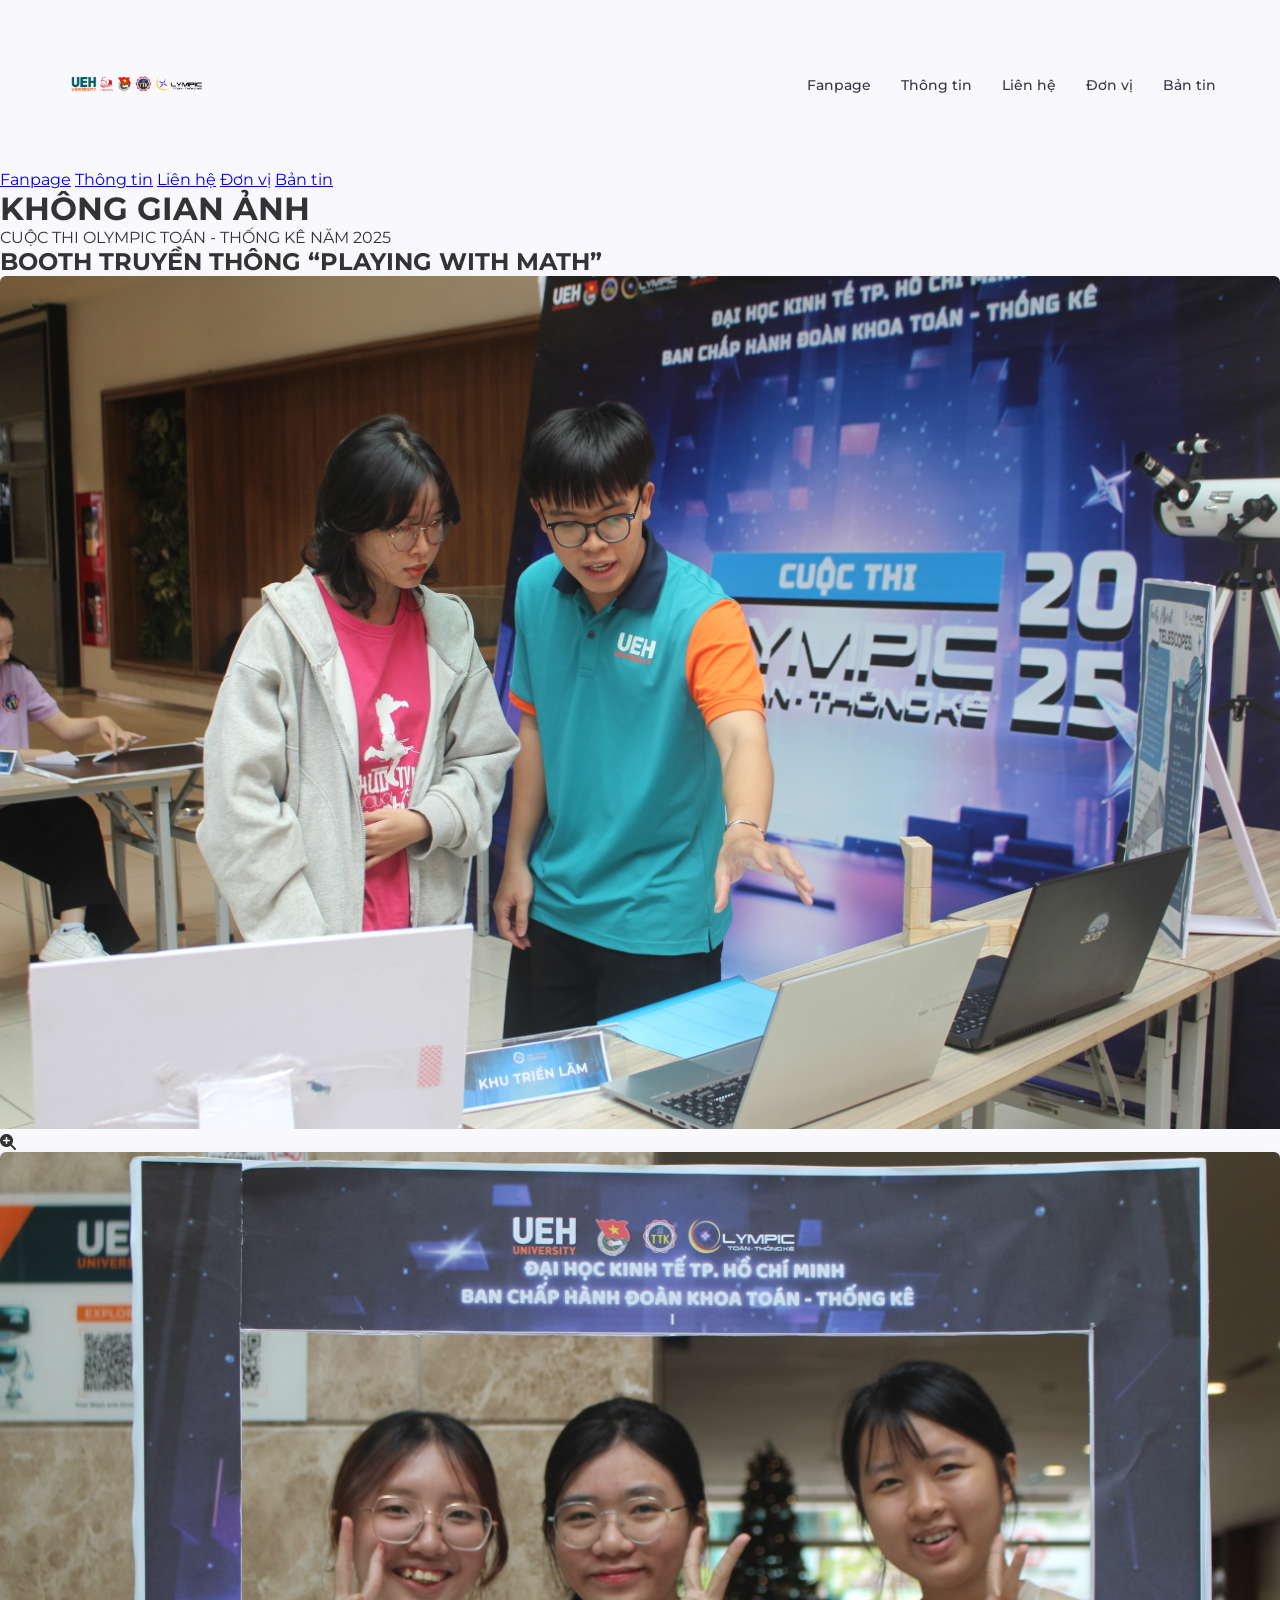
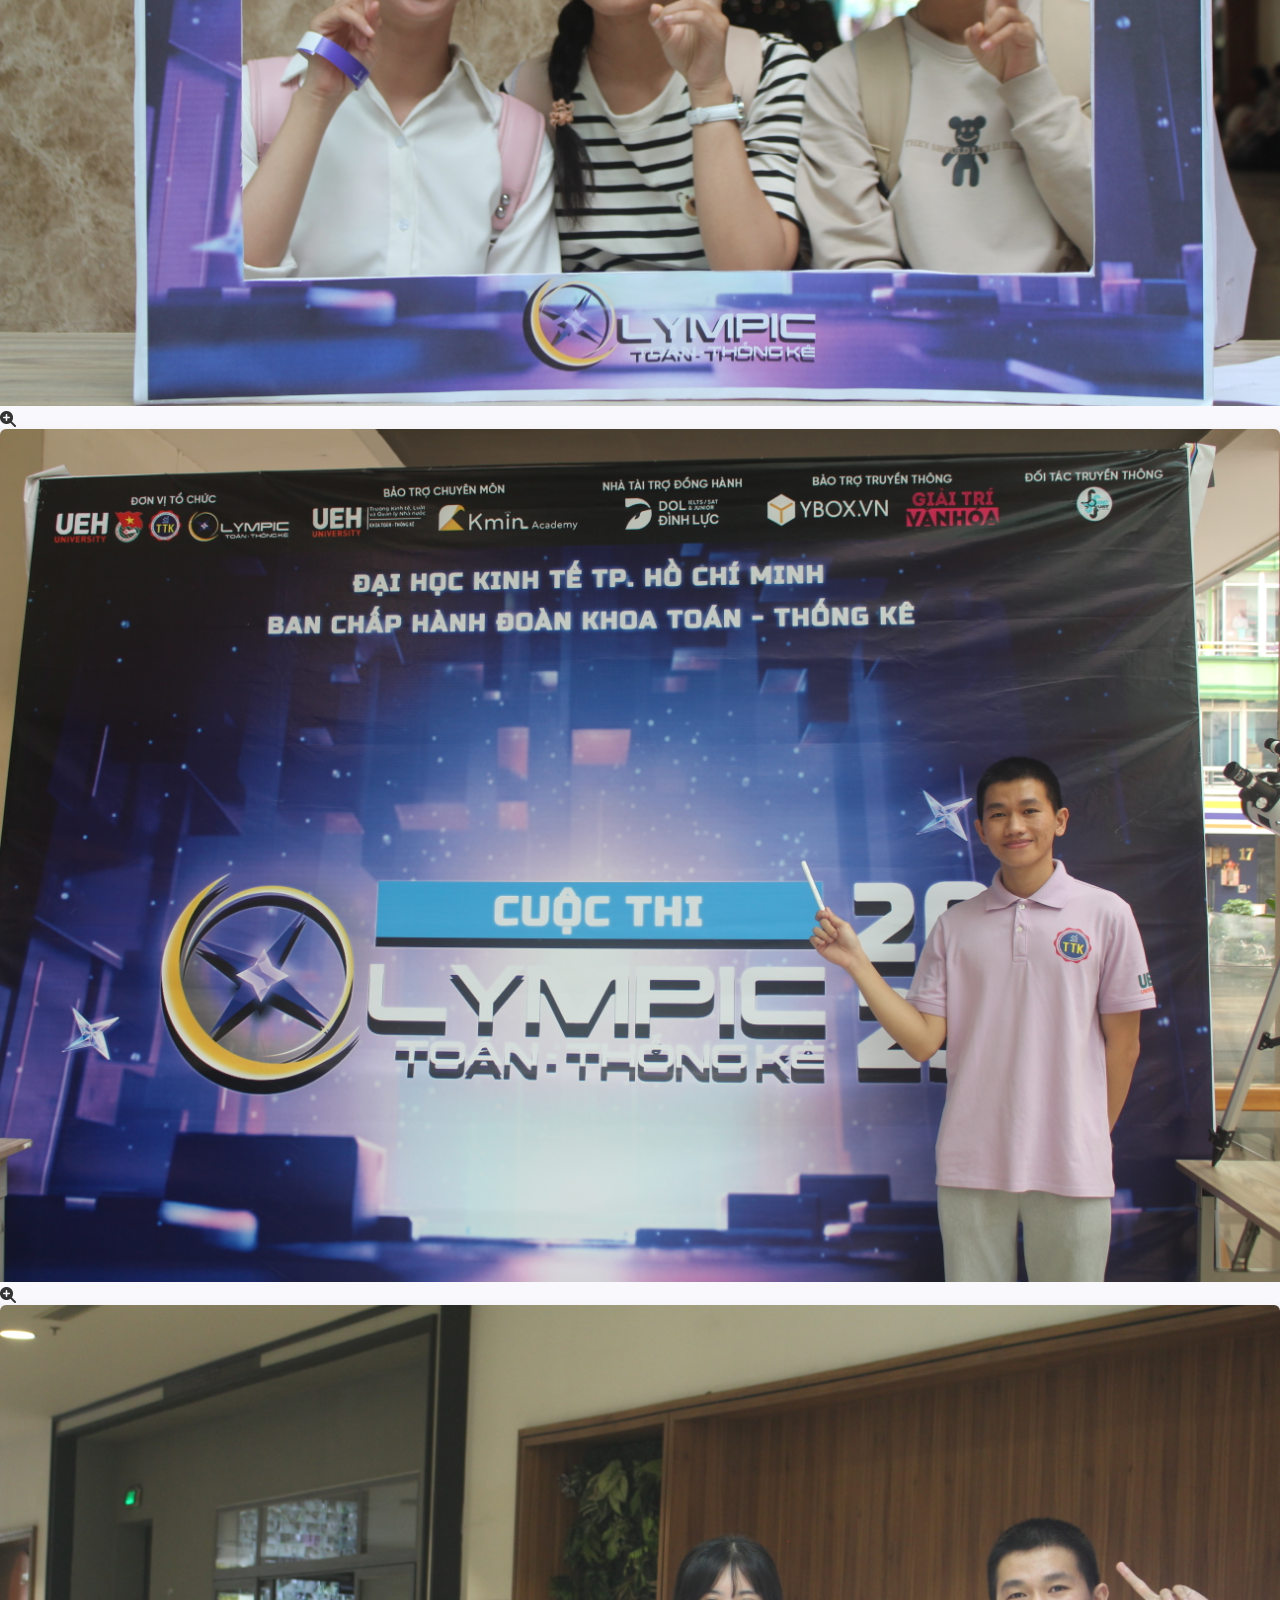
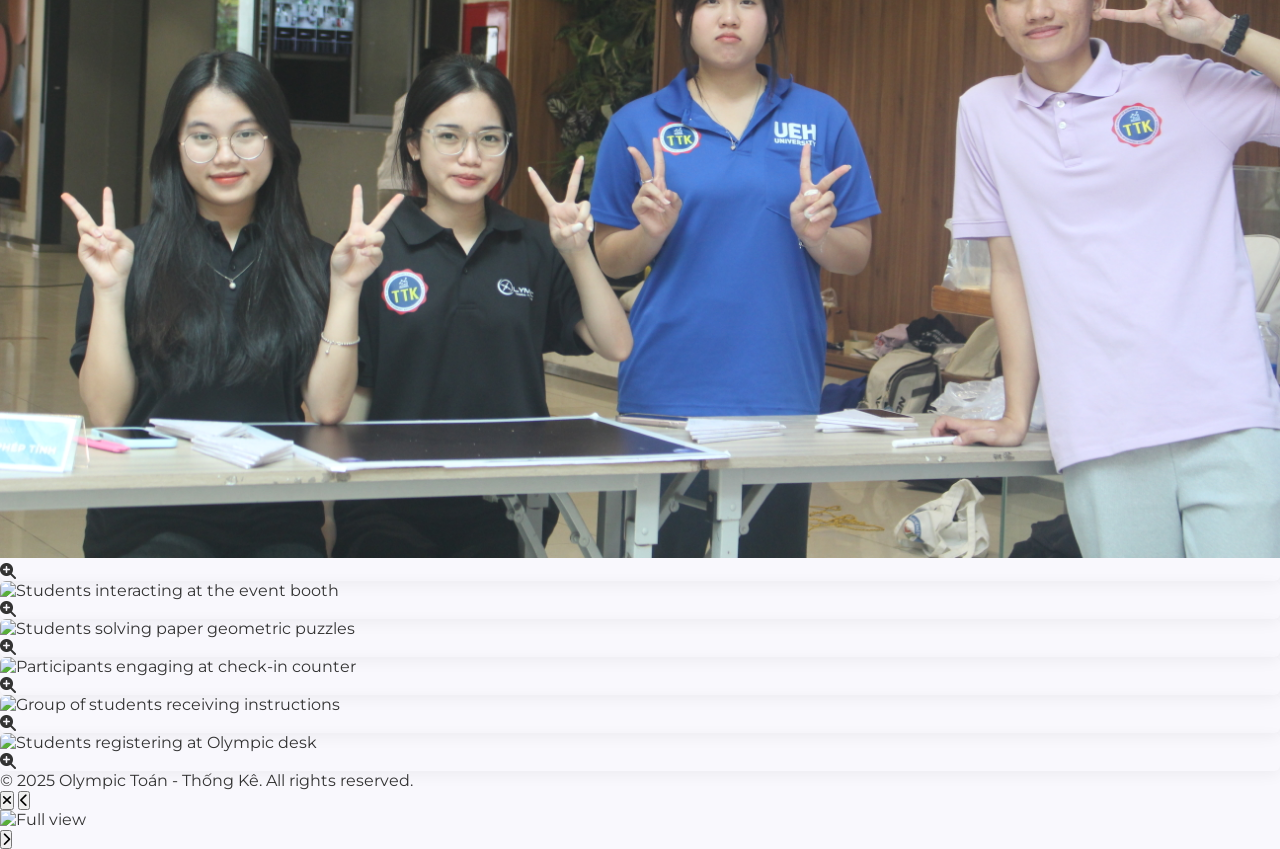
==== bantin.html @ 5c758ed2 "Update bantin.html" ====
<!DOCTYPE html>
<html lang="vi">
<head>
    <meta charset="UTF-8">
    <meta name="viewport" content="width=device-width, initial-scale=1.0">
    <title>OLYMPIC TOÁN - THỐNG KÊ 2026</title>
    <!-- Thêm font chữ Montserrat từ Google Fonts -->
    <link rel="preconnect" href="https://fonts.googleapis.com">
    <link rel="preconnect" href="https://fonts.gstatic.com" crossorigin>
    <link href="https://fonts.googleapis.com/css2?family=Montserrat:wght@400;500;600;700;800&display=swap" rel="stylesheet">
    <link rel="stylesheet" href="style.css">
</head>
<body>

<!-- Header: Chỉ hiển thị logo và thanh điều hướng -->
<header class="navbar">
    <a href="#" class="logo-area" aria-label="Olympic Toán - Thống kê">
        <img
            src="logo.png"
            alt="Logo Olympic Toán - Thống kê"
            class="logo-img"
        >
    </a>

    <nav aria-label="Menu chính">
        <ul class="nav-links">
            <li><a href="https://www.facebook.com/doanhoi.ttk">Fanpage</a></li>
            <li><a href="#thong-tin">Thông tin</a></li>
            <li><a href="#lien-he">Liên hệ</a></li>
            <li><a href="#don-vi">Đơn vị</a></li>
            <li><a href="bantin.html">Bản tin</a></li>
        </ul>
    </nav>
</header>

<html lang="vi">
<head>
    <meta charset="UTF-8">
    <meta name="viewport" content="width=device-width, initial-scale=1.0">
    <title>Bản Tin - Olympic Toán - Thống Kê 2025</title>
    <!-- Tailwind CSS CDN -->
    <script src="https://cdn.tailwindcss.com"></script>
    <!-- Google Fonts -->
    <link rel="preconnect" href="https://fonts.googleapis.com">
    <link rel="preconnect" href="https://fonts.gstatic.com" crossorigin>
    <link href="https://fonts.googleapis.com/css2?family=Montserrat:wght@400;500;600;700;800&display=swap" rel="stylesheet">
    <!-- Font Awesome Icons -->
    <link rel="stylesheet" href="https://cdnjs.cloudflare.com/ajax/libs/font-awesome/6.4.0/css/all.min.css">
    
    <script>
        tailwind.config = {
            theme: {
                extend: {
                    fontFamily: {
                        sans: ['Montserrat', 'sans-serif'],
                    },
                    colors: {
                        themeBg: '#F9F8FD',
                        themePurple: '#8B5CF6',
                        themeBanner: '#E6E1FA',
                        themeDark: '#2D1537',
                    }
                }
            }
        }
    </script>
    <style>
        body {
            background-color: #F9F8FD;
            font-family: 'Montserrat', sans-serif;
            color: #333333;
        }
        /* Custom image hover transition */
        .gallery-card {
            overflow: hidden;
            border-radius: 6px;
            box-shadow: 0 4px 15px rgba(0,0,0,0.05);
            transition: all 0.3s ease;
        }
        .gallery-card:hover {
            transform: translateY(-4px);
            box-shadow: 0 10px 25px rgba(139, 92, 246, 0.2);
        }
        .gallery-img {
            transition: transform 0.5s ease;
        }
        .gallery-card:hover .gallery-img {
            transform: scale(1.06);
        }
    </style>


        <!-- Mobile Menu Dropdown -->
        <div id="mobile-menu" class="hidden md:hidden max-w-6xl mx-auto pt-4 pb-2 px-2 flex flex-col space-y-3 font-semibold text-gray-700 text-sm">
            <a href="#" class="py-1 hover:text-purple-600">Fanpage</a>
            <a href="#" class="py-1 hover:text-purple-600">Thông tin</a>
            <a href="#" class="py-1 hover:text-purple-600">Liên hệ</a>
            <a href="#" class="py-1 hover:text-purple-600">Đơn vị</a>
            <a href="#" class="py-1 text-purple-700 font-bold">Bản tin</a>
        </div>
    </header>

    <!-- Main Content Area -->
    <main class="flex-grow max-w-5xl w-full mx-auto px-4 py-8 md:py-12">
        
        <!-- Header Titles -->
        <div class="text-center space-y-2 mb-8">
            <h1 class="text-xl md:text-2xl font-bold tracking-wider text-gray-800 uppercase">
                KHÔNG GIAN ẢNH
            </h1>
            <p class="text-sm md:text-base font-bold text-gray-700 tracking-wide uppercase">
                CUỘC THI OLYMPIC TOÁN - THỐNG KÊ NĂM 2025
            </p>
        </div>

        <!-- Lavender Banner Section Header -->
        <div class="w-full bg-[#E8E1F8] py-4 px-6 rounded-md mb-8 text-center shadow-sm">
            <h2 class="text-base md:text-xl font-bold text-gray-800 tracking-wide uppercase">
                BOOTH TRUYỀN THÔNG “PLAYING WITH MATH”
            </h2>
        </div>

        <!-- Gallery Grid (3x3 Layout) -->
        <div class="grid grid-cols-1 sm:grid-cols-2 md:grid-cols-3 gap-5 md:gap-6">
            
            <!-- Image Item 1 -->
            <div class="gallery-card cursor-pointer group relative bg-gray-200 aspect-[4/3]" onclick="openLightbox(0)">
                <img src="IMG_2110.JPG" 
                     alt="Booth laptop and information board" 
                     class="gallery-img w-full h-full object-cover">
                <div class="absolute inset-0 bg-purple-900 bg-opacity-0 group-hover:bg-opacity-20 transition-all duration-300 flex items-center justify-center">
                    <i class="fa-solid fa-magnifying-glass-plus text-white text-2xl opacity-0 group-hover:opacity-100 transition-opacity duration-300"></i>
                </div>
            </div>

            <!-- Image Item 2 -->
            <div class="gallery-card cursor-pointer group relative bg-gray-200 aspect-[4/3]" onclick="openLightbox(1)">
                <img src="IMG_2163.JPG" 
                     alt="Olympic Math banner and booth setup" 
                     class="gallery-img w-full h-full object-cover">
                <div class="absolute inset-0 bg-purple-900 bg-opacity-0 group-hover:bg-opacity-20 transition-all duration-300 flex items-center justify-center">
                    <i class="fa-solid fa-magnifying-glass-plus text-white text-2xl opacity-0 group-hover:opacity-100 transition-opacity duration-300"></i>
                </div>
            </div>

            <!-- Image Item 3 -->
            <div class="gallery-card cursor-pointer group relative bg-gray-200 aspect-[4/3]" onclick="openLightbox(2)">
                <img src="IMG_2218.JPG" 
                     alt="Wooden blocks with TTK letters" 
                     class="gallery-img w-full h-full object-cover">
                <div class="absolute inset-0 bg-purple-900 bg-opacity-0 group-hover:bg-opacity-20 transition-all duration-300 flex items-center justify-center">
                    <i class="fa-solid fa-magnifying-glass-plus text-white text-2xl opacity-0 group-hover:opacity-100 transition-opacity duration-300"></i>
                </div>
            </div>

            <!-- Image Item 4 -->
            <div class="gallery-card cursor-pointer group relative bg-gray-200 aspect-[4/3]" onclick="openLightbox(3)">
                <img src="IMG_2248.JPG" 
                     alt="Math game props and souvenirs on table" 
                     class="gallery-img w-full h-full object-cover">
                <div class="absolute inset-0 bg-purple-900 bg-opacity-0 group-hover:bg-opacity-20 transition-all duration-300 flex items-center justify-center">
                    <i class="fa-solid fa-magnifying-glass-plus text-white text-2xl opacity-0 group-hover:opacity-100 transition-opacity duration-300"></i>
                </div>
            </div>

            <!-- Image Item 5 -->
            <div class="gallery-card cursor-pointer group relative bg-gray-200 aspect-[4/3]" onclick="openLightbox(4)">
                <img src="https://images.unsplash.com/photo-1523240795612-9a054b0db644?auto=format&fit=crop&w=800&q=80" 
                     alt="Students interacting at the event booth" 
                     class="gallery-img w-full h-full object-cover">
                <div class="absolute inset-0 bg-purple-900 bg-opacity-0 group-hover:bg-opacity-20 transition-all duration-300 flex items-center justify-center">
                    <i class="fa-solid fa-magnifying-glass-plus text-white text-2xl opacity-0 group-hover:opacity-100 transition-opacity duration-300"></i>
                </div>
            </div>

            <!-- Image Item 6 -->
            <div class="gallery-card cursor-pointer group relative bg-gray-200 aspect-[4/3]" onclick="openLightbox(5)">
                <img src="https://images.unsplash.com/photo-1517048676732-d65bc937f952?auto=format&fit=crop&w=800&q=80" 
                     alt="Students solving paper geometric puzzles" 
                     class="gallery-img w-full h-full object-cover">
                <div class="absolute inset-0 bg-purple-900 bg-opacity-0 group-hover:bg-opacity-20 transition-all duration-300 flex items-center justify-center">
                    <i class="fa-solid fa-magnifying-glass-plus text-white text-2xl opacity-0 group-hover:opacity-100 transition-opacity duration-300"></i>
                </div>
            </div>

            <!-- Image Item 7 -->
            <div class="gallery-card cursor-pointer group relative bg-gray-200 aspect-[4/3]" onclick="openLightbox(6)">
                <img src="https://images.unsplash.com/photo-1529156069898-49953e39b3ac?auto=format&fit=crop&w=800&q=80" 
                     alt="Participants engaging at check-in counter" 
                     class="gallery-img w-full h-full object-cover">
                <div class="absolute inset-0 bg-purple-900 bg-opacity-0 group-hover:bg-opacity-20 transition-all duration-300 flex items-center justify-center">
                    <i class="fa-solid fa-magnifying-glass-plus text-white text-2xl opacity-0 group-hover:opacity-100 transition-opacity duration-300"></i>
                </div>
            </div>

            <!-- Image Item 8 -->
            <div class="gallery-card cursor-pointer group relative bg-gray-200 aspect-[4/3]" onclick="openLightbox(7)">
                <img src="https://images.unsplash.com/photo-1531545514256-b1400bc00f31?auto=format&fit=crop&w=800&q=80" 
                     alt="Group of students receiving instructions" 
                     class="gallery-img w-full h-full object-cover">
                <div class="absolute inset-0 bg-purple-900 bg-opacity-0 group-hover:bg-opacity-20 transition-all duration-300 flex items-center justify-center">
                    <i class="fa-solid fa-magnifying-glass-plus text-white text-2xl opacity-0 group-hover:opacity-100 transition-opacity duration-300"></i>
                </div>
            </div>

            <!-- Image Item 9 -->
            <div class="gallery-card cursor-pointer group relative bg-gray-200 aspect-[4/3]" onclick="openLightbox(8)">
                <img src="https://images.unsplash.com/photo-1523050854058-8df90110c9f1?auto=format&fit=crop&w=800&q=80" 
                     alt="Students registering at Olympic desk" 
                     class="gallery-img w-full h-full object-cover">
                <div class="absolute inset-0 bg-purple-900 bg-opacity-0 group-hover:bg-opacity-20 transition-all duration-300 flex items-center justify-center">
                    <i class="fa-solid fa-magnifying-glass-plus text-white text-2xl opacity-0 group-hover:opacity-100 transition-opacity duration-300"></i>
                </div>
            </div>

        </div>
    </main>

    <!-- Footer -->
    <footer class="w-full bg-white border-t border-purple-100 py-6 text-center text-xs text-gray-500 mt-12">
        <p>© 2025 Olympic Toán - Thống Kê. All rights reserved.</p>
    </footer>

    <!-- Interactive Modal / Lightbox -->
    <div id="lightbox" class="fixed inset-0 bg-black/90 z-50 hidden flex items-center justify-center p-4 backdrop-blur-sm transition-opacity duration-300 opacity-0">
        <!-- Close Button -->
        <button onclick="closeLightbox()" class="absolute top-5 right-5 text-white hover:text-purple-400 text-3xl focus:outline-none p-2 z-10 transition-colors">
            <i class="fa-solid fa-xmark"></i>
        </button>

        <!-- Previous Button -->
        <button onclick="prevImage()" class="absolute left-4 top-1/2 -translate-y-1/2 text-white/70 hover:text-white text-3xl bg-black/40 hover:bg-black/70 p-3 rounded-full transition-all">
            <i class="fa-solid fa-chevron-left"></i>
        </button>

        <!-- Modal Content Container -->
        <div class="max-w-4xl max-h-[85vh] flex flex-col items-center justify-center">
            <img id="lightbox-img" src="" alt="Full view" class="max-w-full max-h-[75vh] object-contain rounded-lg shadow-2xl">
            <p id="lightbox-caption" class="text-white text-center mt-4 text-sm font-medium tracking-wide"></p>
        </div>

        <!-- Next Button -->
        <button onclick="nextImage()" class="absolute right-4 top-1/2 -translate-y-1/2 text-white/70 hover:text-white text-3xl bg-black/40 hover:bg-black/70 p-3 rounded-full transition-all">
            <i class="fa-solid fa-chevron-right"></i>
        </button>
    </div>

    <!-- Scripts for Interactivity -->
    <script>
        // Gallery Images Data
        const galleryItems = [
            { src: "https://images.unsplash.com/photo-1517245386807-bb43f82c33c4?auto=format&fit=crop&w=1200&q=80", caption: "Góc trưng bày laptop & tài liệu truyền thông" },
            { src: "https://images.unsplash.com/photo-1531482615713-2afd69097998?auto=format&fit=crop&w=1200&q=80", caption: "Booth truyền thông Olympic Toán - Thống Kê 2025" },
            { src: "https://images.unsplash.com/photo-1509062522246-3755977927d7?auto=format&fit=crop&w=1200&q=80", caption: "Mô hình gỗ ghép chữ TTK độc đáo" },
            { src: "https://images.unsplash.com/photo-1522202176988-66273c2fd55f?auto=format&fit=crop&w=1200&q=80", caption: "Quà tặng và các thử thách toán học hấp dẫn" },
            { src: "https://images.unsplash.com/photo-1523240795612-9a054b0db644?auto=format&fit=crop&w=1200&q=80", caption: "Sinh viên hào hứng tham gia trải nghiệm tại booth" },
            { src: "https://images.unsplash.com/photo-1517048676732-d65bc937f952?auto=format&fit=crop&w=1200&q=80", caption: "Trực tiếp thử sức với trò chơi xếp hình không gian" },
            { src: "https://images.unsplash.com/photo-1529156069898-49953e39b3ac?auto=format&fit=crop&w=1200&q=80", caption: "Không khí đông vui tại khu vực check-in" },
            { src: "https://images.unsplash.com/photo-1531545514256-b1400bc00f31?auto=format&fit=crop&w=1200&q=80", caption: "Ban tổ chức hướng dẫn luật chơi cho các bạn sinh viên" },
            { src: "https://images.unsplash.com/photo-1523050854058-8df90110c9f1?auto=format&fit=crop&w=1200&q=80", caption: "Các thí sinh đăng ký tham gia cuộc thi" }
        ];

        let currentIndex = 0;

        // Mobile Menu Toggle
        const menuBtn = document.getElementById('menu-btn');
        const mobileMenu = document.getElementById('mobile-menu');

        menuBtn.addEventListener('click', () => {
            mobileMenu.classList.toggle('hidden');
        });

        // Lightbox Functions
        function openLightbox(index) {
            currentIndex = index;
            const lightbox = document.getElementById('lightbox');
            const img = document.getElementById('lightbox-img');
            const caption = document.getElementById('lightbox-caption');

            img.src = galleryItems[currentIndex].src;
            caption.textContent = galleryItems[currentIndex].caption;

            lightbox.classList.remove('hidden');
            setTimeout(() => {
                lightbox.classList.remove('opacity-0');
            }, 10);
            document.body.style.overflow = 'hidden';
        }

        function closeLightbox() {
            const lightbox = document.getElementById('lightbox');
            lightbox.classList.add('opacity-0');
            setTimeout(() => {
                lightbox.classList.add('hidden');
                document.body.style.overflow = 'auto';
            }, 300);
        }

        function nextImage() {
            currentIndex = (currentIndex + 1) % galleryItems.length;
            updateLightboxContent();
        }

        function prevImage() {
            currentIndex = (currentIndex - 1 + galleryItems.length) % galleryItems.length;
            updateLightboxContent();
        }

        function updateLightboxContent() {
            const img = document.getElementById('lightbox-img');
            const caption = document.getElementById('lightbox-caption');
            img.src = galleryItems[currentIndex].src;
            caption.textContent = galleryItems[currentIndex].caption;
        }

        // Close on Escape & Arrow navigation
        document.addEventListener('keydown', (e) => {
            const lightbox = document.getElementById('lightbox');
            if (!lightbox.classList.contains('hidden')) {
                if (e.key === 'Escape') closeLightbox();
                if (e.key === 'ArrowRight') nextImage();
                if (e.key === 'ArrowLeft') prevImage();
            }
        });

        // Close lightbox on clicking outside image
        document.getElementById('lightbox').addEventListener('click', (e) => {
            if (e.target.id === 'lightbox') {
                closeLightbox();
            }
        });
    </script>
</body>
</html>
---- style.css ----
/* =========================================================
   BẢNG MÀU & THÔNG SỐ CHUNG  (muốn đổi màu cả trang -> sửa ở đây)
========================================================= */
:root {
    /* Nền sáng */
    --bg: #f8f6fb;            /* nền chính */
    --bg-white: #ffffff;
    --bg-purple-soft: #efe9f9; /* đệm tím nhạt chia giữa các phần */
    --border: #e1d8f0;

    /* Chữ */
    --text: #3a3347;
    --title: #1f1c24;

    /* Tím */
    --accent: #7439bd;         /* màu nhấn: tiêu đề, icon, link */
    --accent-dark: #2b1b4e;    /* nút, số liệu */
    --accent-hover: #3f2870;

    /* Kích thước dùng chung */
    --container: 1200px;
    --section-py: 70px;
    --gutter: 24px;
    --radius: 6px;
}


/* =========================
   CÀI ĐẶT CHUNG
========================= */
* { margin: 0; padding: 0; box-sizing: border-box; }

html { scroll-behavior: smooth; }

body {
    font-family: 'Montserrat', sans-serif;
    background-color: var(--bg);
    color: var(--text);
    min-height: 100vh;
    display: flex;
    flex-direction: column;
}

img { max-width: 100%; }

/* Khung nội dung dùng chung cho mọi phần */
.navbar,
.main-content,
.stats-container,
.info-container,
.footer-container {
    width: 100%;
    max-width: var(--container);
    margin: 0 auto;
}


/* =========================
   HEADER - LOGO VÀ MENU
========================= */
.navbar {
    padding: 10px var(--gutter);
    display: flex;
    align-items: center;
    justify-content: space-between;
    gap: 20px;
}

.logo-area {
    display: flex;
    align-items: center;
    gap: 10px;
    text-decoration: none;
    color: inherit;
    flex-shrink: 0;
}

.logo-img {
    width: 150px;
    height: 150px;
    object-fit: contain;
}

.nav-links {
    display: flex;
    align-items: center;
    justify-content: flex-end;
    gap: 30px;
    list-style: none;
}

.nav-links a {
    display: inline-block;
    padding: 5px 0;
    font-size: 14px;
    font-weight: 500;
    color: var(--text);
    text-decoration: none;
    transition: color .2s ease;
}

.nav-links a:hover { color: var(--accent); }


/* =========================
   HERO (2 CỘT)
========================= */
.main-content {
    padding: 40px var(--gutter);
    flex: 1;
    display: flex;
    align-items: center;
}

.hero-container {
    width: 100%;
    display: flex;
    align-items: center;
    justify-content: space-between;
    gap: 60px;
}

.hero-text-box { flex: 1; text-align: left; }

.page-title {
    margin: 0 0 24px;
    font-size: 36px;
    line-height: 1.35;
    font-weight: 700;
    color: var(--title);
}

.action-buttons {
    display: flex;
    gap: 15px;
    align-items: center;
}

/* Cả 2 nút dùng chung 1 kiểu */
.btn {
    display: inline-block;
    padding: 12px 28px;
    font-family: 'Montserrat', sans-serif;
    font-size: 13px;
    font-weight: 600;
    text-decoration: none;
    border-radius: var(--radius);
    background-color: var(--accent-dark);
    color: #ffffff;
    box-shadow: 0 4px 12px rgba(43, 27, 78, .25);
    transition: all .2s ease;
    text-align: center;
}

.btn:hover { background-color: var(--accent-hover); }

/* Poster */
.poster-container {
    flex: 1;
    max-width: 420px;
    margin: 0 auto;
    border-radius: 12px;
    overflow: hidden;
}

.poster-img {
    display: block;
    width: 100%;
    height: auto;
    object-fit: contain;
    border-radius: 12px;
}


/* =========================
   THỐNG KÊ  (đệm tím nhạt chia giữa hero và thông tin)
========================= */
.stats-section {
    width: 100%;
    background-color: var(--bg-purple-soft);
    border-top: 1px solid var(--border);
    border-bottom: 1px solid var(--border);
    padding: 50px var(--gutter);
}

.stats-container {
    display: flex;
    justify-content: space-around;
    align-items: stretch;
    flex-wrap: wrap;
    gap: 30px;
}

.stat-item {
    flex: 1;
    min-width: 200px;
    text-align: center;
}

.stat-icon {
    display: block;
    margin-bottom: 12px;
    font-size: 28px;
    color: var(--accent);
}

.stat-number {
    margin-bottom: 6px;
    font-size: 32px;
    font-weight: 800;
    letter-spacing: 1px;
    color: var(--accent-dark);
}

.stat-label {
    font-size: 11px;
    font-weight: 600;
    letter-spacing: 1.5px;
    text-transform: uppercase;
    color: var(--accent);
}


/* =========================
   THÔNG TIN 2 CỘT
========================= */
.info-section {
    width: 100%;
    background-color: var(--bg-white);
    padding: var(--section-py) var(--gutter);
}

.info-container {
    display: flex;
    gap: 60px;
    justify-content: space-between;
}

.info-left  { flex: 1.2; }
.info-right { flex: 1; display: flex; flex-direction: column; gap: 30px; }

/* Tiêu đề dùng chung cho cả 2 cột */
.slogan-title,
.block-title {
    color: var(--accent);
    font-weight: 700;
    letter-spacing: 1px;
}

.slogan-title {
    font-size: 20px;
    text-align: center;
    margin-bottom: 25px;
}

.block-title {
    font-size: 15px;
    margin-bottom: 12px;
}

.info-left p {
    margin-bottom: 18px;
    font-size: 14px;
    line-height: 1.8;
    text-align: justify;
    color: var(--text);
}

.info-left strong { color: var(--accent-dark); }

.info-block p,
.link-list li {
    margin-bottom: 8px;
    font-size: 14px;
    line-height: 1.7;
    color: var(--text);
}

.link-list {
    list-style-type: disc;
    padding-left: 20px;
    margin-top: 6px;
}

.link-list a {
    color: var(--accent);
    text-decoration: underline;
    word-break: break-all;
}

.link-list a:hover { color: var(--accent-dark); }


/* =========================
   FOOTER  (đệm tím nhạt)
========================= */
.footer {
    width: 100%;
    background-color: var(--bg-purple-soft);
    border-top: 1px solid var(--border);
    padding: 40px var(--gutter);
    font-family: 'Montserrat', sans-serif;
}

.footer-container {
    display: flex;
    flex-direction: column;
    gap: 18px;
}

.footer-item {
    display: flex;
    align-items: flex-start;
    gap: 15px;
    font-size: 14px;
    line-height: 1.6;
    color: var(--text);
}

.footer-icon {
    margin-top: 2px;
    font-size: 16px;
    flex-shrink: 0;
    color: var(--accent);
}

.footer-text p { margin: 0; }


/* =========================
   RESPONSIVE - MÁY TÍNH BẢNG
========================= */
@media (max-width: 900px) {
    :root { --section-py: 50px; }

    .hero-container {
        flex-direction: column;
        text-align: center;
        gap: 40px;
    }
    .hero-text-box { text-align: center; }
    .action-buttons { justify-content: center; }
    .page-title { font-size: 28px; }
    .poster-container { max-width: 350px; }

    .info-container { flex-direction: column; gap: 40px; }
    .info-left p { text-align: left; }
    .stats-container { gap: 25px; }
}


/* =========================
   RESPONSIVE - ĐIỆN THOẠI
========================= */
@media (max-width: 600px) {
    :root { --gutter: 20px; --section-py: 40px; }

    .navbar { flex-direction: column; gap: 15px; }
    .logo-img { width: 140px; height: 70px; }

    .nav-links { gap: 15px; flex-wrap: wrap; justify-content: center; }
    .nav-links a { font-size: 13px; }

    .page-title { font-size: 22px; }

    .action-buttons { flex-direction: column; width: 100%; }
    .btn { width: 100%; }
    .poster-container { max-width: 280px; }

    .stat-item { min-width: 140px; }
    .stat-number { font-size: 26px; }

    .footer-item { font-size: 13px; gap: 12px; }
}
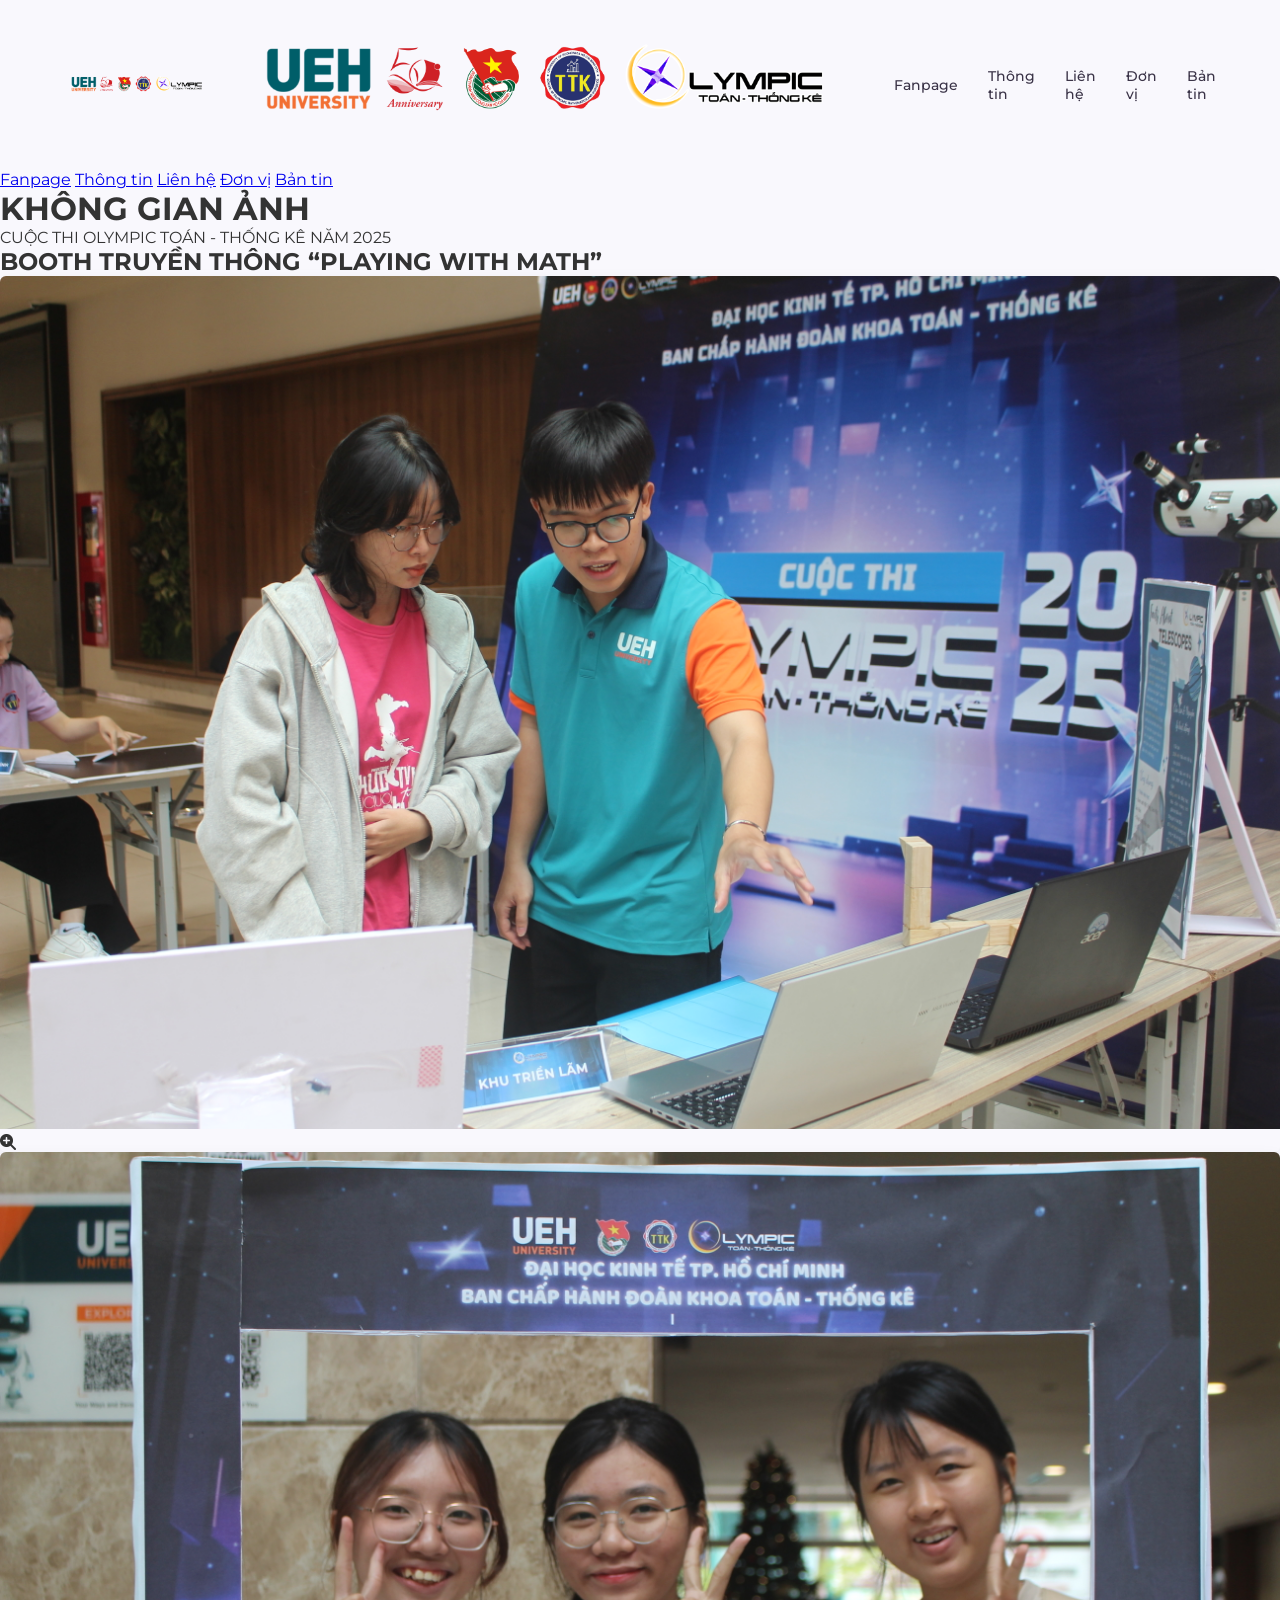
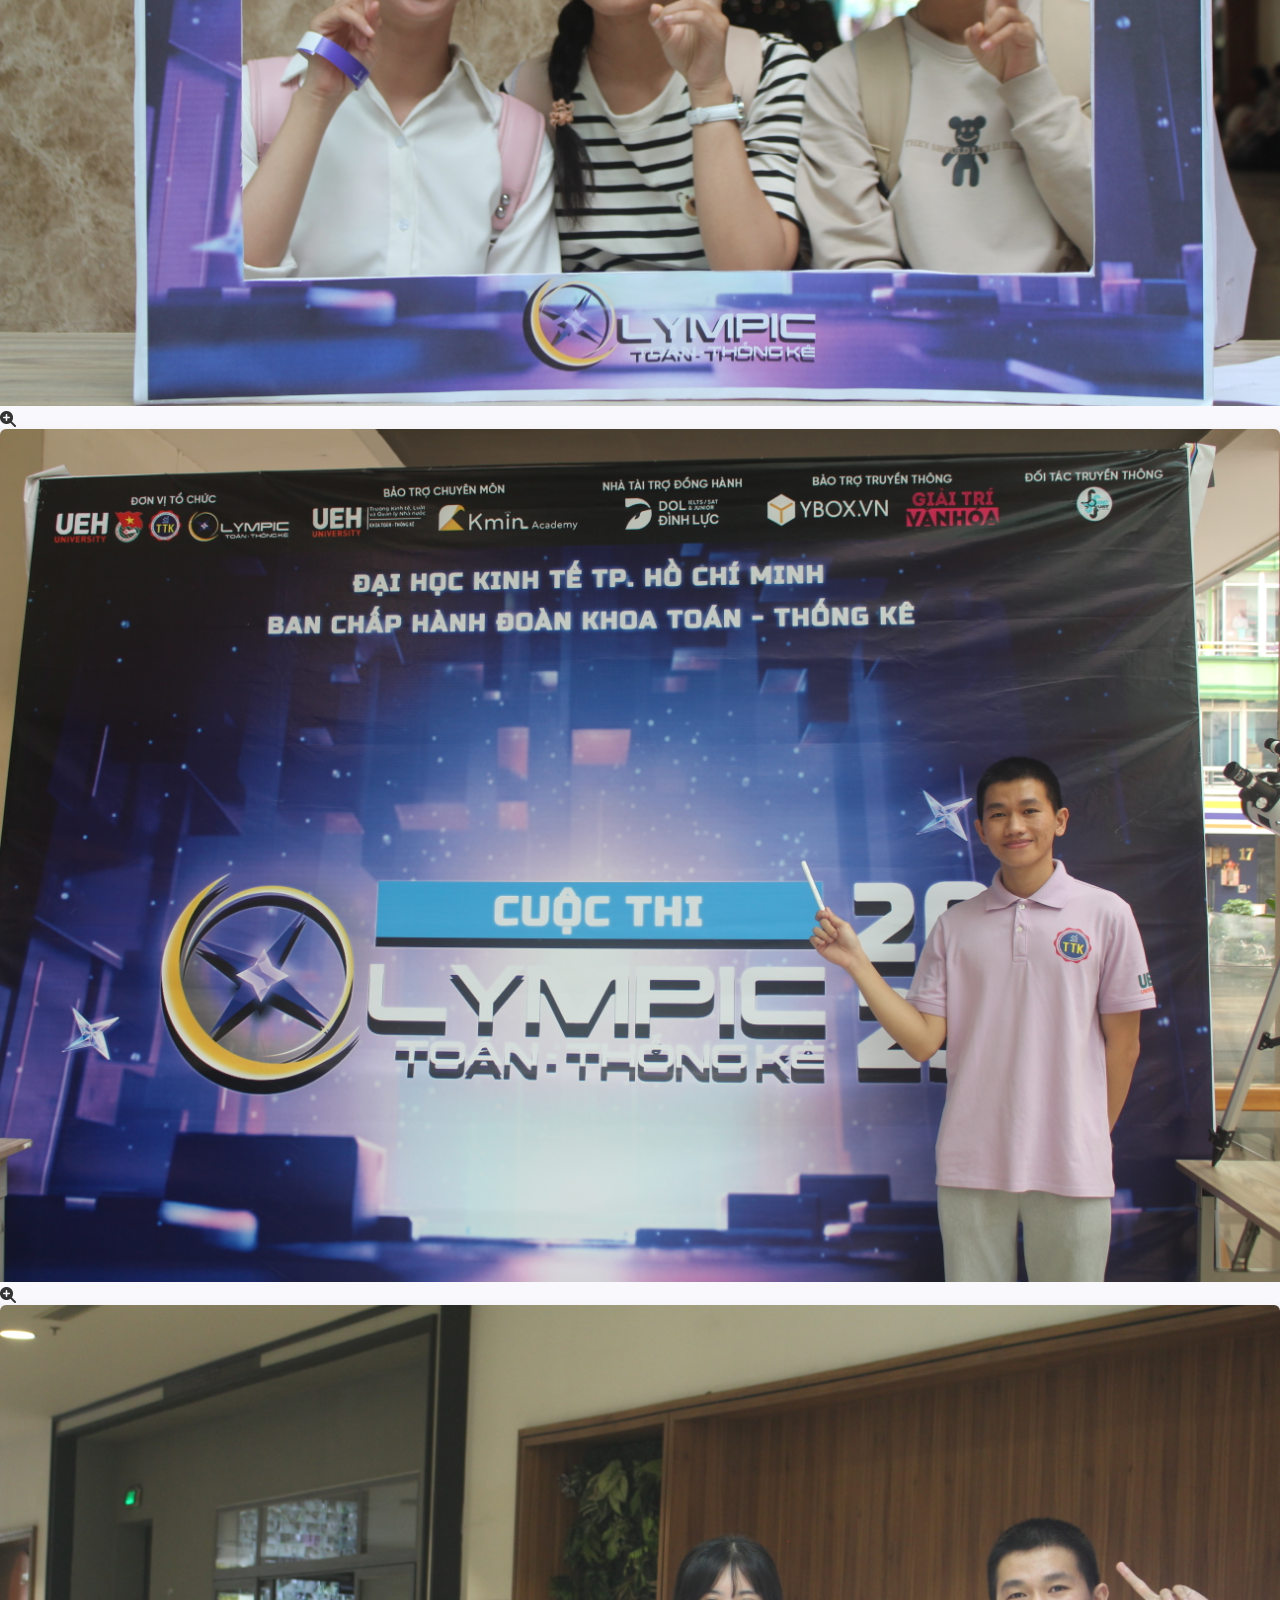
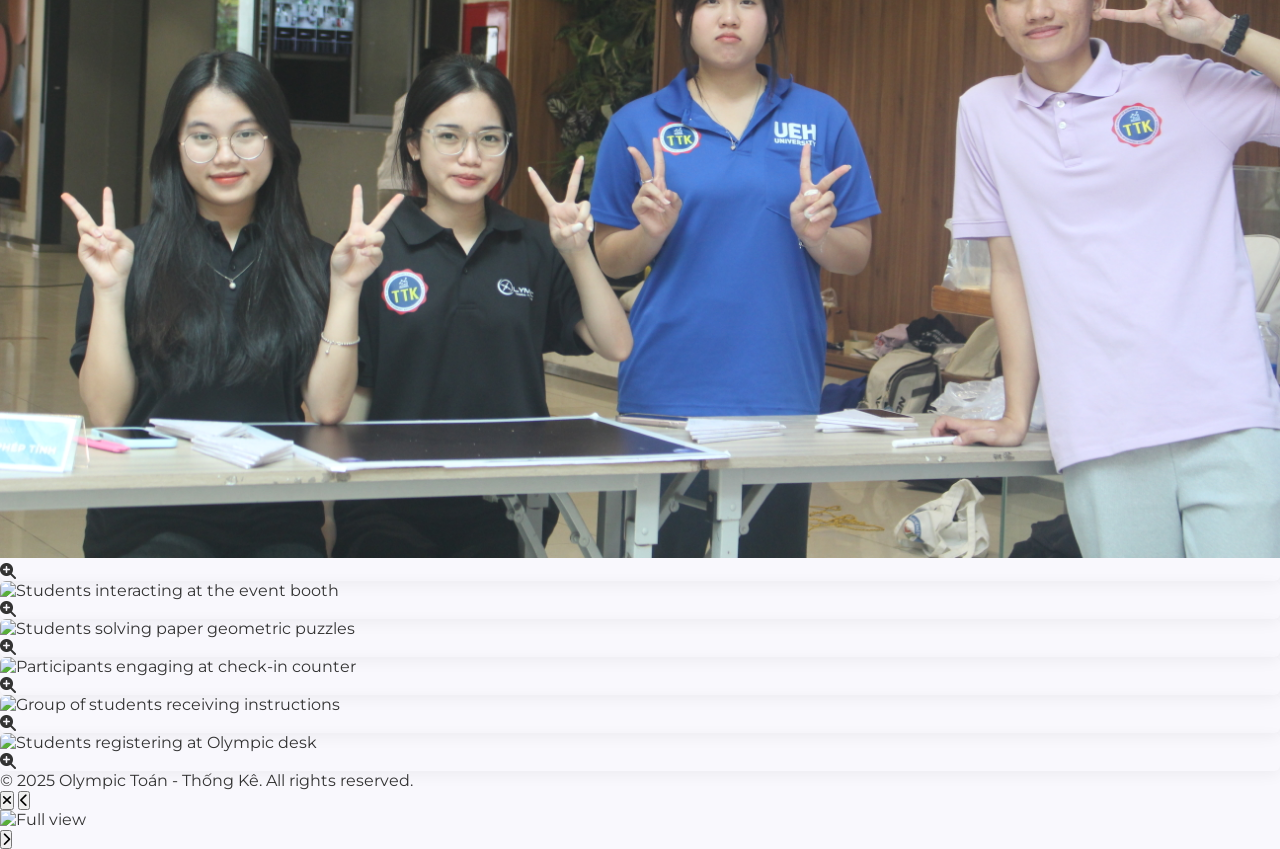
==== commit 8b15e048: "Update bantin.html" ====
--- a/bantin.html
+++ b/bantin.html
@@ -16,10 +16,13 @@
 <header class="navbar">
     <a href="#" class="logo-area" aria-label="Olympic Toán - Thống kê">
         <img
-            src="logo.png"
+            src="logo.png" 
             alt="Logo Olympic Toán - Thống kê"
             class="logo-img"
         >
+    <a href="https://thaolehoanghuongwork-rgb.github.io/OLYMPIC-TTK/">
+    <img src="logo.png" alt="Logo Olympic Toán - Thống Kê">
+</a>
     </a>
 
     <nav aria-label="Menu chính">
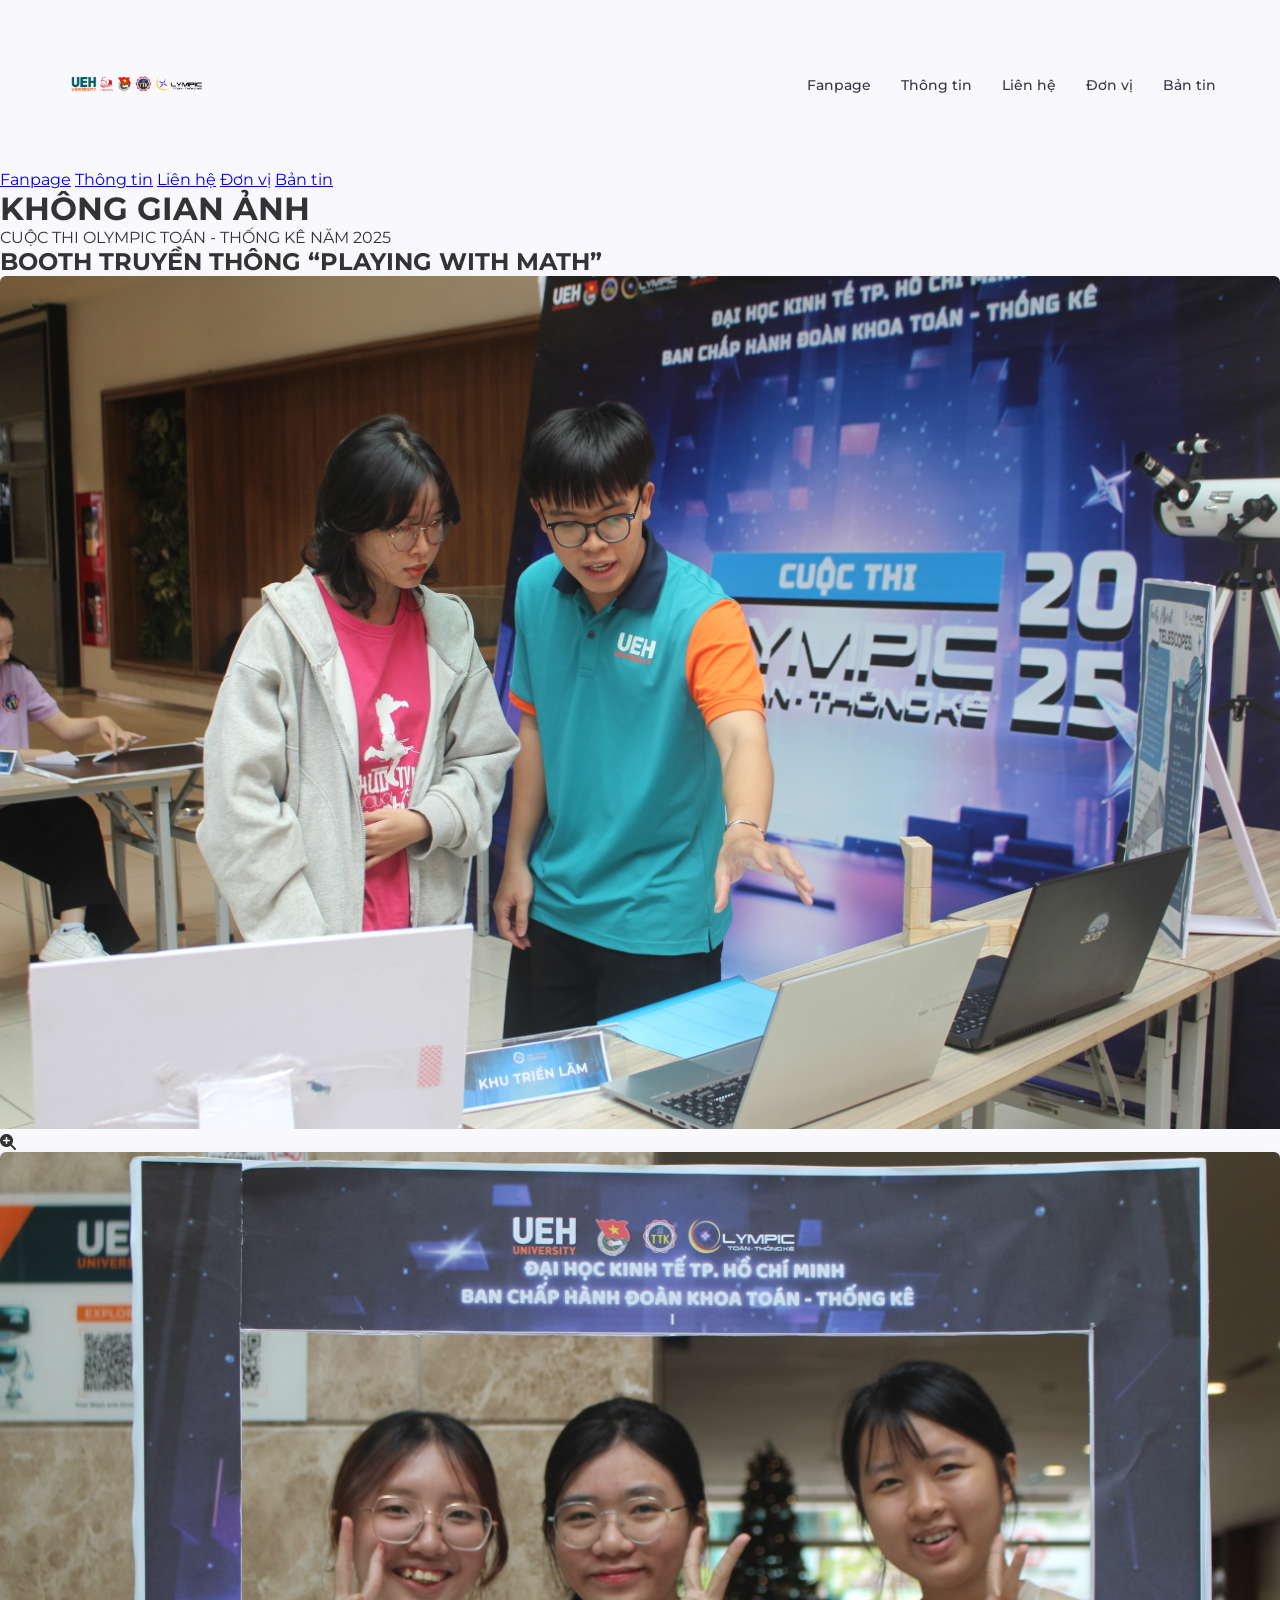
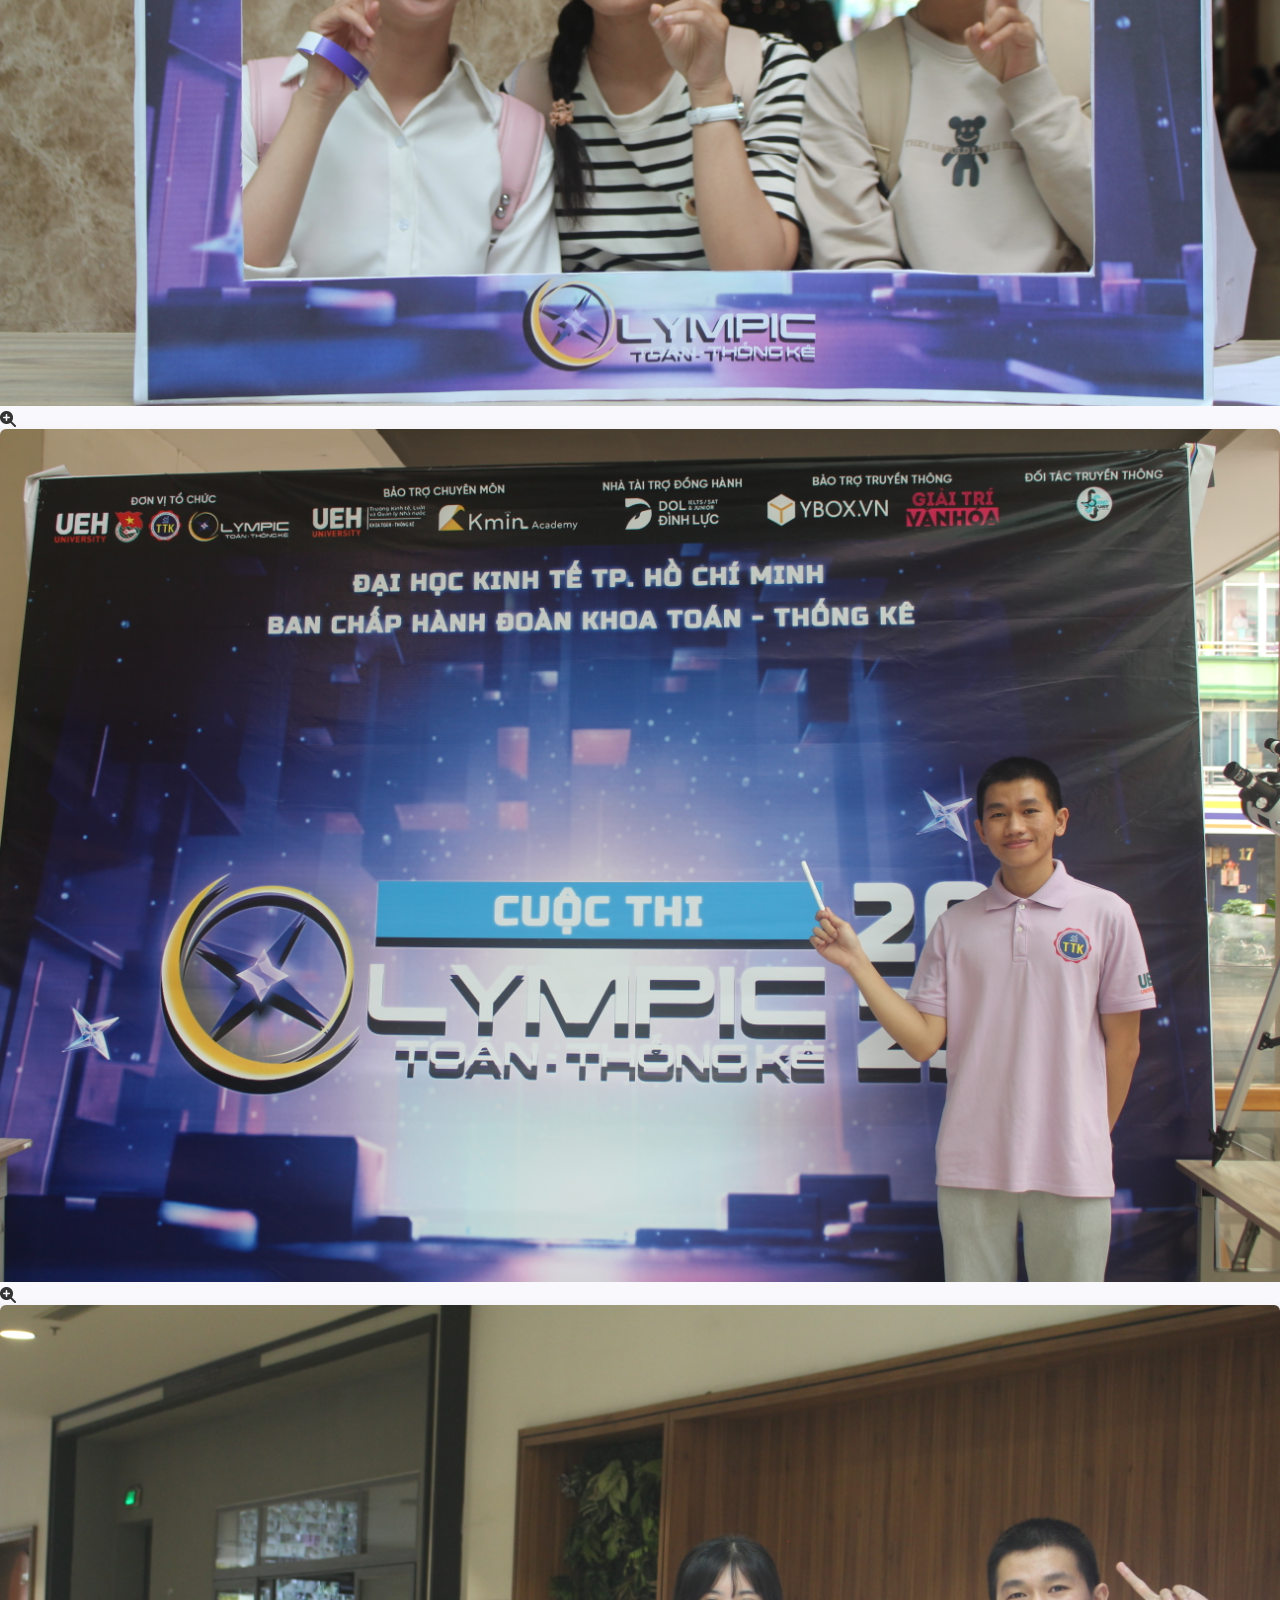
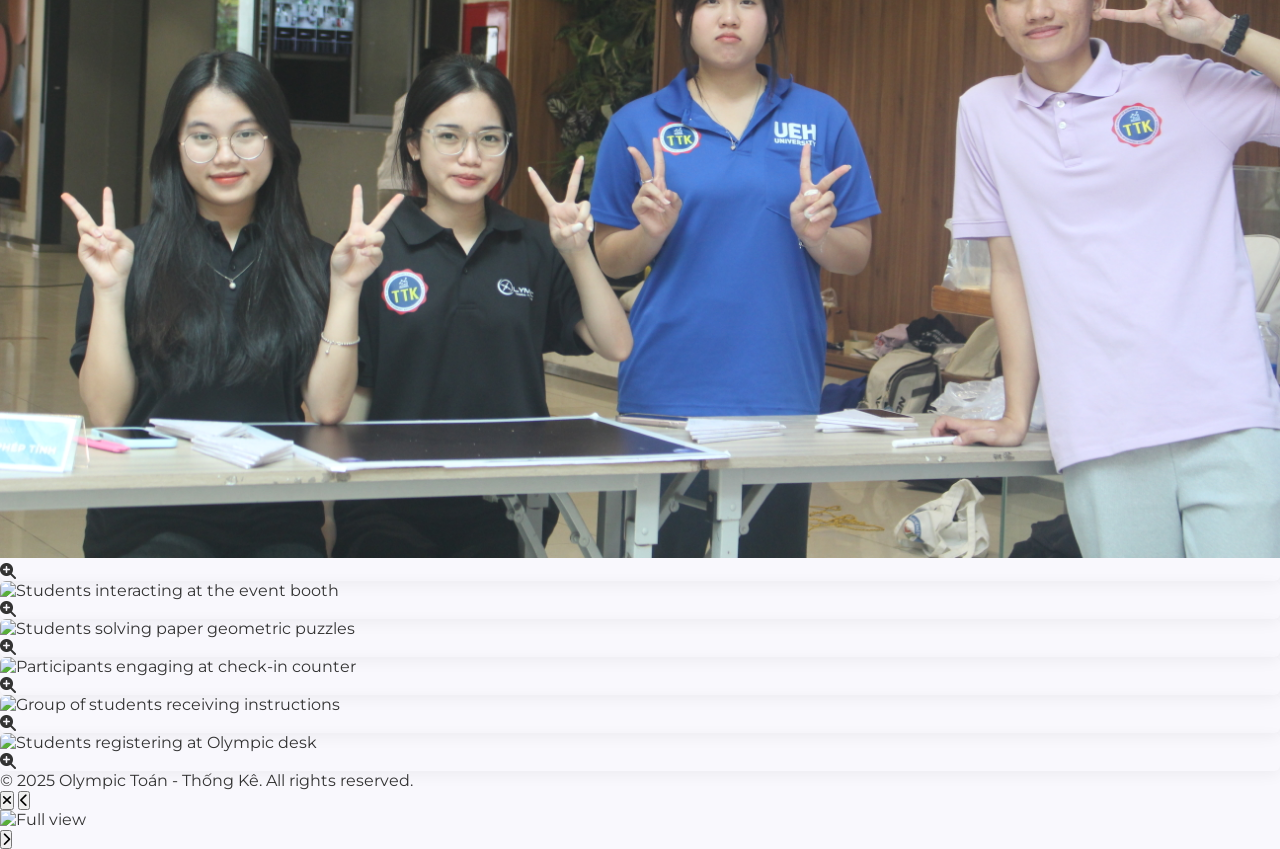
==== commit c81abf98: "Update bantin.html" ====
--- a/bantin.html
+++ b/bantin.html
@@ -14,15 +14,12 @@
 
 <!-- Header: Chỉ hiển thị logo và thanh điều hướng -->
 <header class="navbar">
-    <a href="#" class="logo-area" aria-label="Olympic Toán - Thống kê">
+    <a href="https://thaolehoanghuongwork-rgb.github.io/OLYMPIC-TTK/" class="logo-area" aria-label="Olympic Toán - Thống kê">
         <img
             src="logo.png" 
             alt="Logo Olympic Toán - Thống kê"
             class="logo-img"
         >
-    <a href="https://thaolehoanghuongwork-rgb.github.io/OLYMPIC-TTK/">
-    <img src="logo.png" alt="Logo Olympic Toán - Thống Kê">
-</a>
     </a>
 
     <nav aria-label="Menu chính">
@@ -252,10 +249,10 @@
     <script>
         // Gallery Images Data
         const galleryItems = [
-            { src: "https://images.unsplash.com/photo-1517245386807-bb43f82c33c4?auto=format&fit=crop&w=1200&q=80", caption: "Góc trưng bày laptop & tài liệu truyền thông" },
-            { src: "https://images.unsplash.com/photo-1531482615713-2afd69097998?auto=format&fit=crop&w=1200&q=80", caption: "Booth truyền thông Olympic Toán - Thống Kê 2025" },
-            { src: "https://images.unsplash.com/photo-1509062522246-3755977927d7?auto=format&fit=crop&w=1200&q=80", caption: "Mô hình gỗ ghép chữ TTK độc đáo" },
-            { src: "https://images.unsplash.com/photo-1522202176988-66273c2fd55f?auto=format&fit=crop&w=1200&q=80", caption: "Quà tặng và các thử thách toán học hấp dẫn" },
+            { src: "IMG_2110.JPG", caption: "Góc trưng bày laptop & tài liệu truyền thông" },
+            { src: "IMG_2163.JPG", caption: "Booth truyền thông Olympic Toán - Thống Kê 2025" },
+            { src: "IMG_2218.JPG", caption: "Mô hình gỗ ghép chữ TTK độc đáo" },
+            { src: "IMG_2248.JPG", caption: "Quà tặng và các thử thách toán học hấp dẫn" },
             { src: "https://images.unsplash.com/photo-1523240795612-9a054b0db644?auto=format&fit=crop&w=1200&q=80", caption: "Sinh viên hào hứng tham gia trải nghiệm tại booth" },
             { src: "https://images.unsplash.com/photo-1517048676732-d65bc937f952?auto=format&fit=crop&w=1200&q=80", caption: "Trực tiếp thử sức với trò chơi xếp hình không gian" },
             { src: "https://images.unsplash.com/photo-1529156069898-49953e39b3ac?auto=format&fit=crop&w=1200&q=80", caption: "Không khí đông vui tại khu vực check-in" },
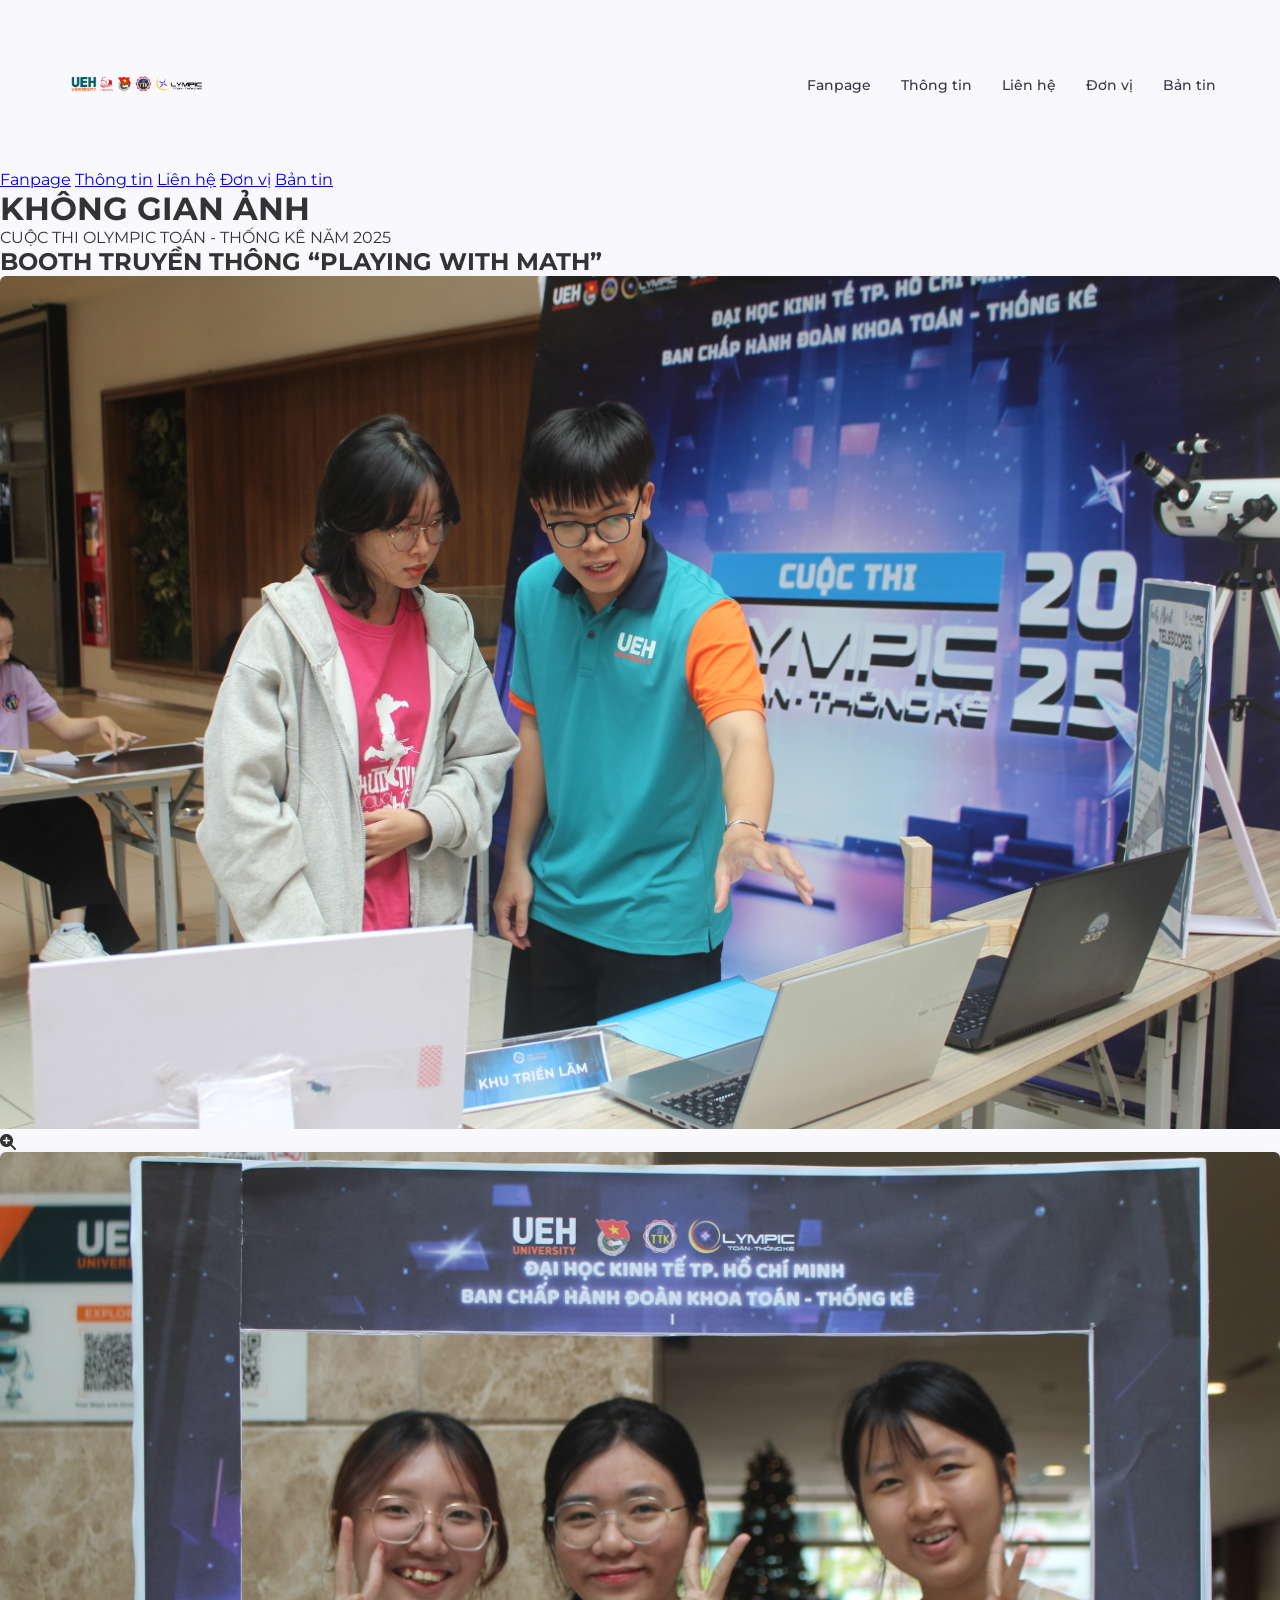
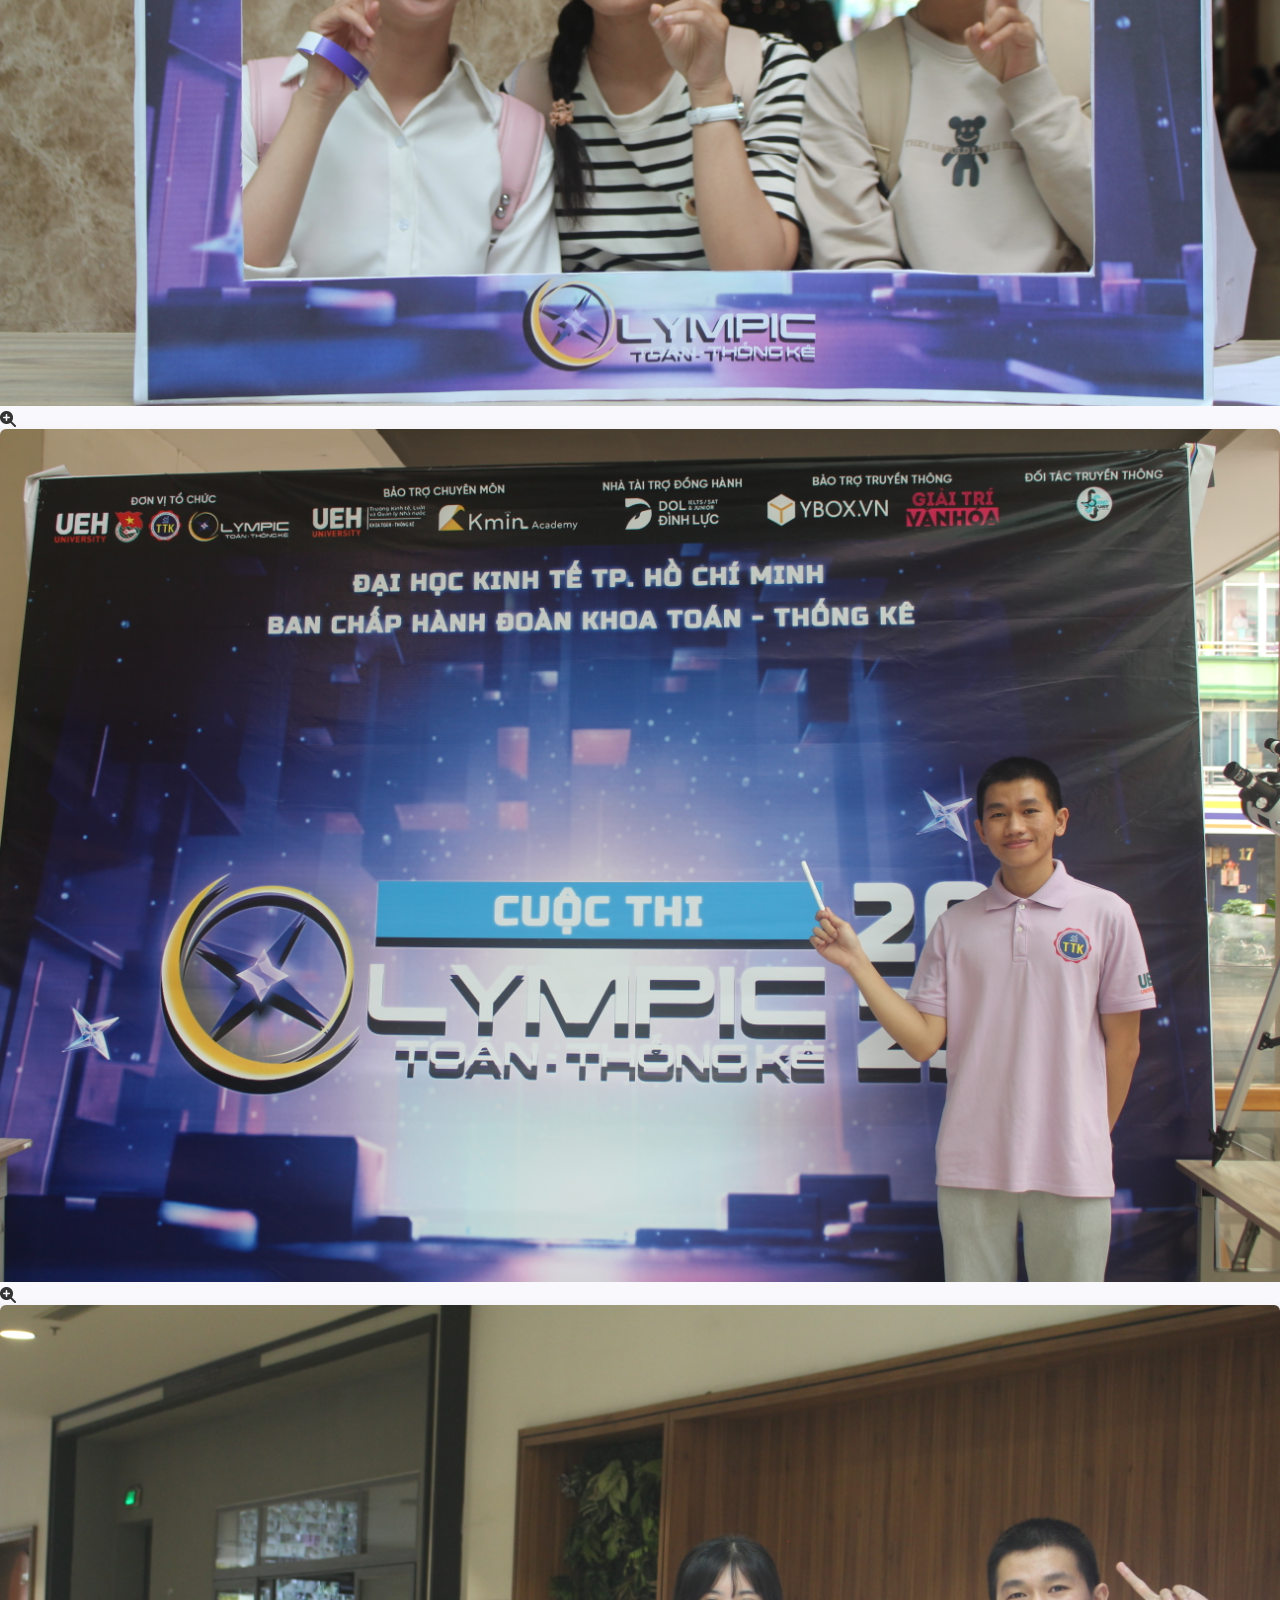
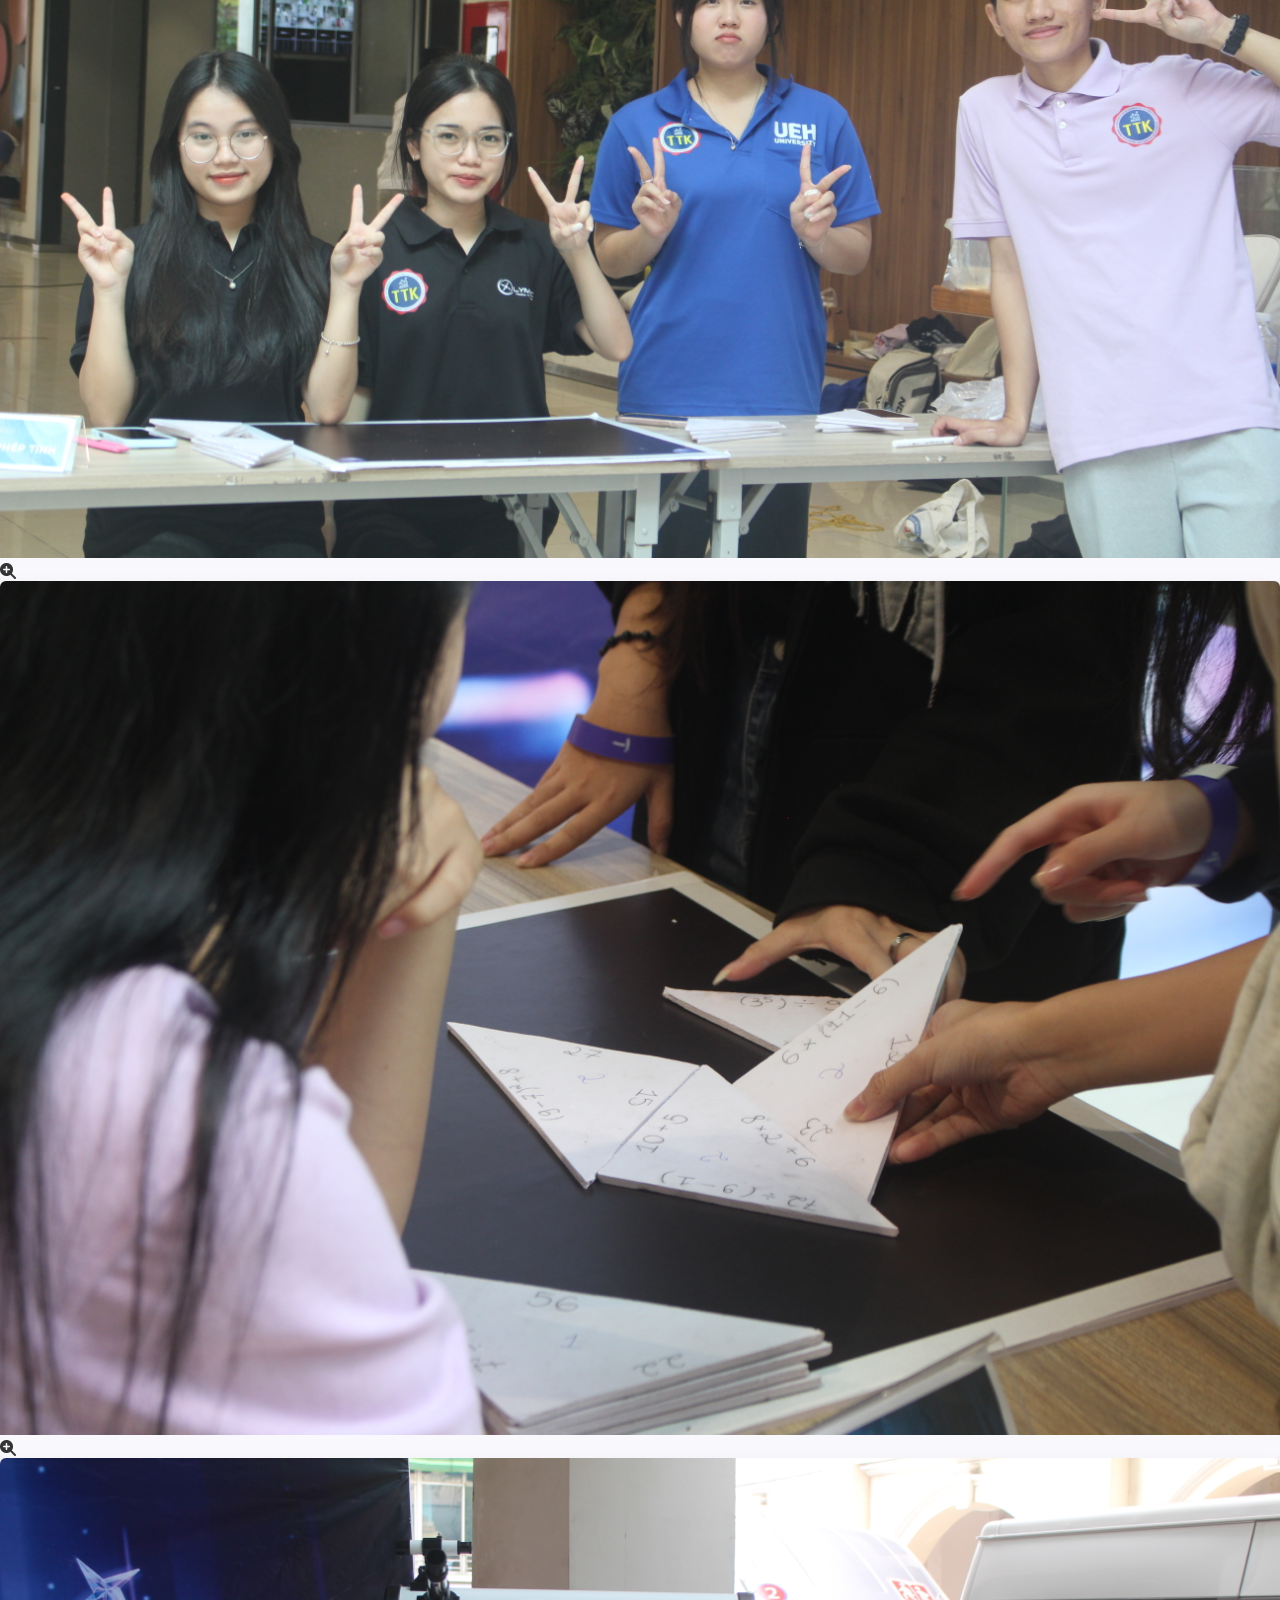
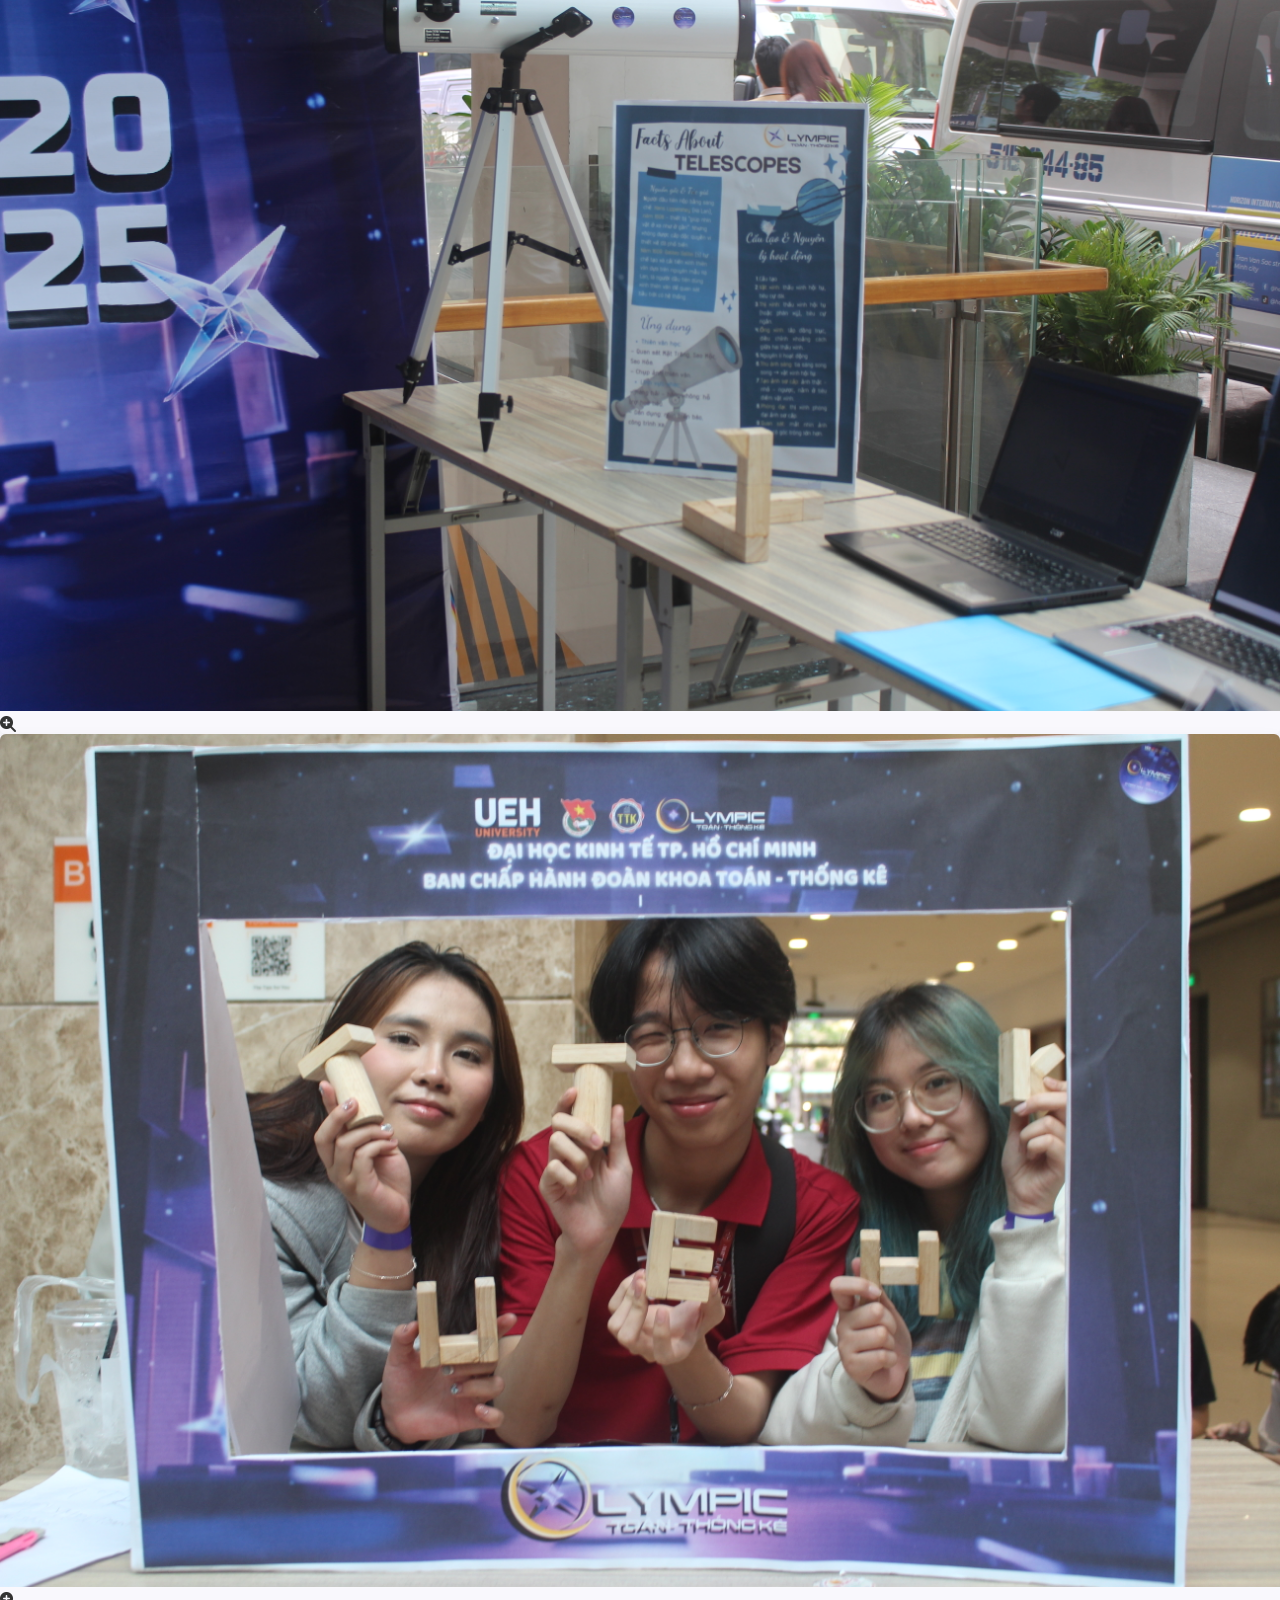
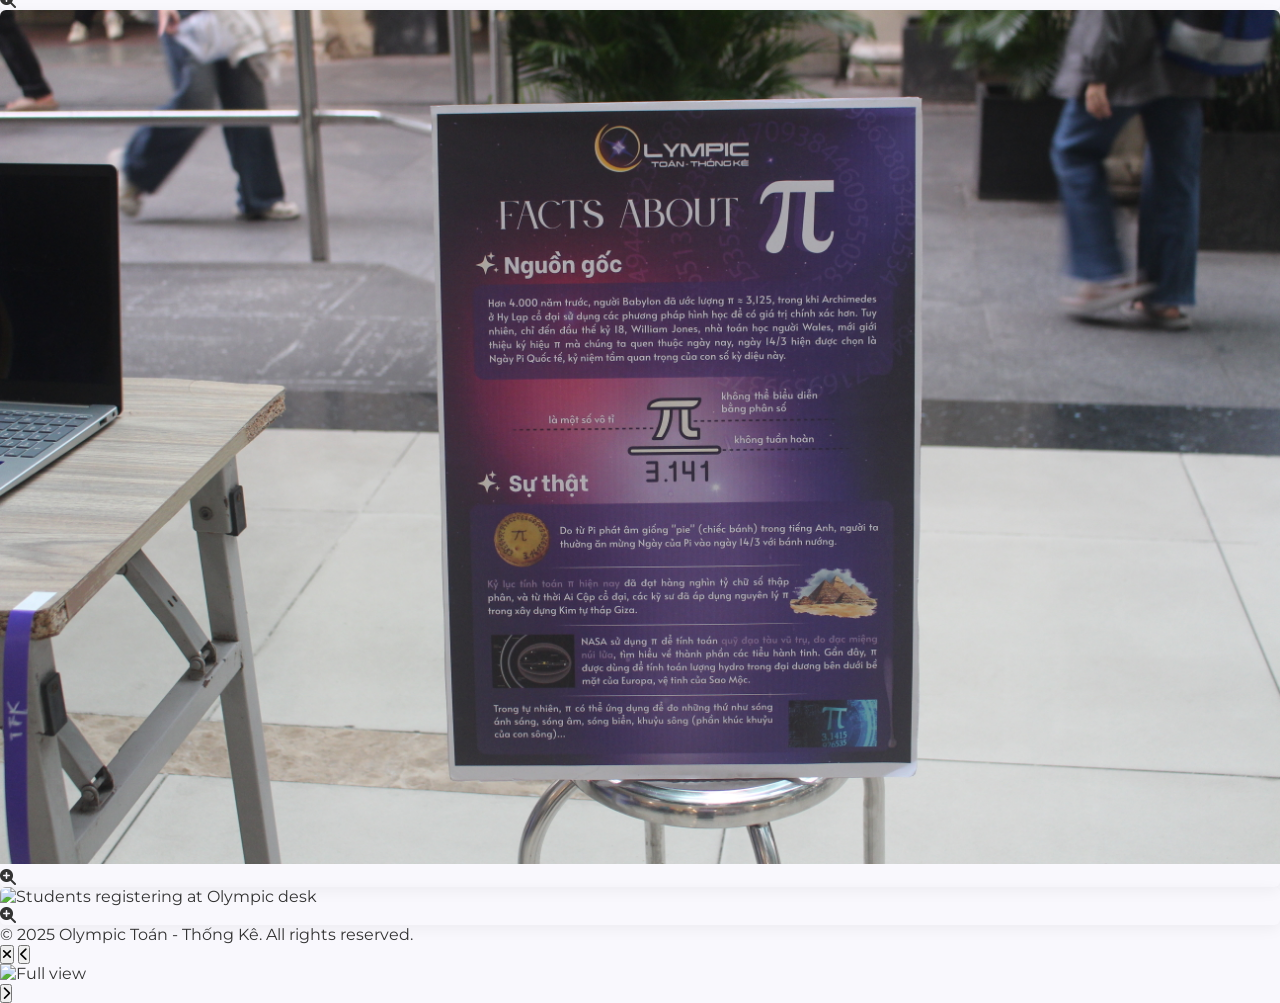
==== commit c424ce2f: "Update bantin.html" ====
--- a/bantin.html
+++ b/bantin.html
@@ -165,7 +165,7 @@
 
             <!-- Image Item 5 -->
             <div class="gallery-card cursor-pointer group relative bg-gray-200 aspect-[4/3]" onclick="openLightbox(4)">
-                <img src="https://images.unsplash.com/photo-1523240795612-9a054b0db644?auto=format&fit=crop&w=800&q=80" 
+                <img src="IMG_2103.JPG" 
                      alt="Students interacting at the event booth" 
                      class="gallery-img w-full h-full object-cover">
                 <div class="absolute inset-0 bg-purple-900 bg-opacity-0 group-hover:bg-opacity-20 transition-all duration-300 flex items-center justify-center">
@@ -175,7 +175,7 @@
 
             <!-- Image Item 6 -->
             <div class="gallery-card cursor-pointer group relative bg-gray-200 aspect-[4/3]" onclick="openLightbox(5)">
-                <img src="https://images.unsplash.com/photo-1517048676732-d65bc937f952?auto=format&fit=crop&w=800&q=80" 
+                <img src="IMG_2119.JPG" 
                      alt="Students solving paper geometric puzzles" 
                      class="gallery-img w-full h-full object-cover">
                 <div class="absolute inset-0 bg-purple-900 bg-opacity-0 group-hover:bg-opacity-20 transition-all duration-300 flex items-center justify-center">
@@ -185,7 +185,7 @@
 
             <!-- Image Item 7 -->
             <div class="gallery-card cursor-pointer group relative bg-gray-200 aspect-[4/3]" onclick="openLightbox(6)">
-                <img src="https://images.unsplash.com/photo-1529156069898-49953e39b3ac?auto=format&fit=crop&w=800&q=80" 
+                <img src="IMG_2295.JPG" 
                      alt="Participants engaging at check-in counter" 
                      class="gallery-img w-full h-full object-cover">
                 <div class="absolute inset-0 bg-purple-900 bg-opacity-0 group-hover:bg-opacity-20 transition-all duration-300 flex items-center justify-center">
@@ -195,7 +195,7 @@
 
             <!-- Image Item 8 -->
             <div class="gallery-card cursor-pointer group relative bg-gray-200 aspect-[4/3]" onclick="openLightbox(7)">
-                <img src="https://images.unsplash.com/photo-1531545514256-b1400bc00f31?auto=format&fit=crop&w=800&q=80" 
+                <img src="IMG_2310.JPG" 
                      alt="Group of students receiving instructions" 
                      class="gallery-img w-full h-full object-cover">
                 <div class="absolute inset-0 bg-purple-900 bg-opacity-0 group-hover:bg-opacity-20 transition-all duration-300 flex items-center justify-center">
@@ -253,10 +253,10 @@
             { src: "IMG_2163.JPG", caption: "Booth truyền thông Olympic Toán - Thống Kê 2025" },
             { src: "IMG_2218.JPG", caption: "Mô hình gỗ ghép chữ TTK độc đáo" },
             { src: "IMG_2248.JPG", caption: "Quà tặng và các thử thách toán học hấp dẫn" },
-            { src: "https://images.unsplash.com/photo-1523240795612-9a054b0db644?auto=format&fit=crop&w=1200&q=80", caption: "Sinh viên hào hứng tham gia trải nghiệm tại booth" },
-            { src: "https://images.unsplash.com/photo-1517048676732-d65bc937f952?auto=format&fit=crop&w=1200&q=80", caption: "Trực tiếp thử sức với trò chơi xếp hình không gian" },
-            { src: "https://images.unsplash.com/photo-1529156069898-49953e39b3ac?auto=format&fit=crop&w=1200&q=80", caption: "Không khí đông vui tại khu vực check-in" },
-            { src: "https://images.unsplash.com/photo-1531545514256-b1400bc00f31?auto=format&fit=crop&w=1200&q=80", caption: "Ban tổ chức hướng dẫn luật chơi cho các bạn sinh viên" },
+            { src: "IMG_2103.JPG", caption: "Sinh viên hào hứng tham gia trải nghiệm tại booth" },
+            { src: "IMG_2119.JPG", caption: "Trực tiếp thử sức với trò chơi xếp hình không gian" },
+            { src: "IMG_2295.JPG", caption: "Không khí đông vui tại khu vực check-in" },
+            { src: "IMG_2310.JPG", caption: "Ban tổ chức hướng dẫn luật chơi cho các bạn sinh viên" },
             { src: "https://images.unsplash.com/photo-1523050854058-8df90110c9f1?auto=format&fit=crop&w=1200&q=80", caption: "Các thí sinh đăng ký tham gia cuộc thi" }
         ];
 
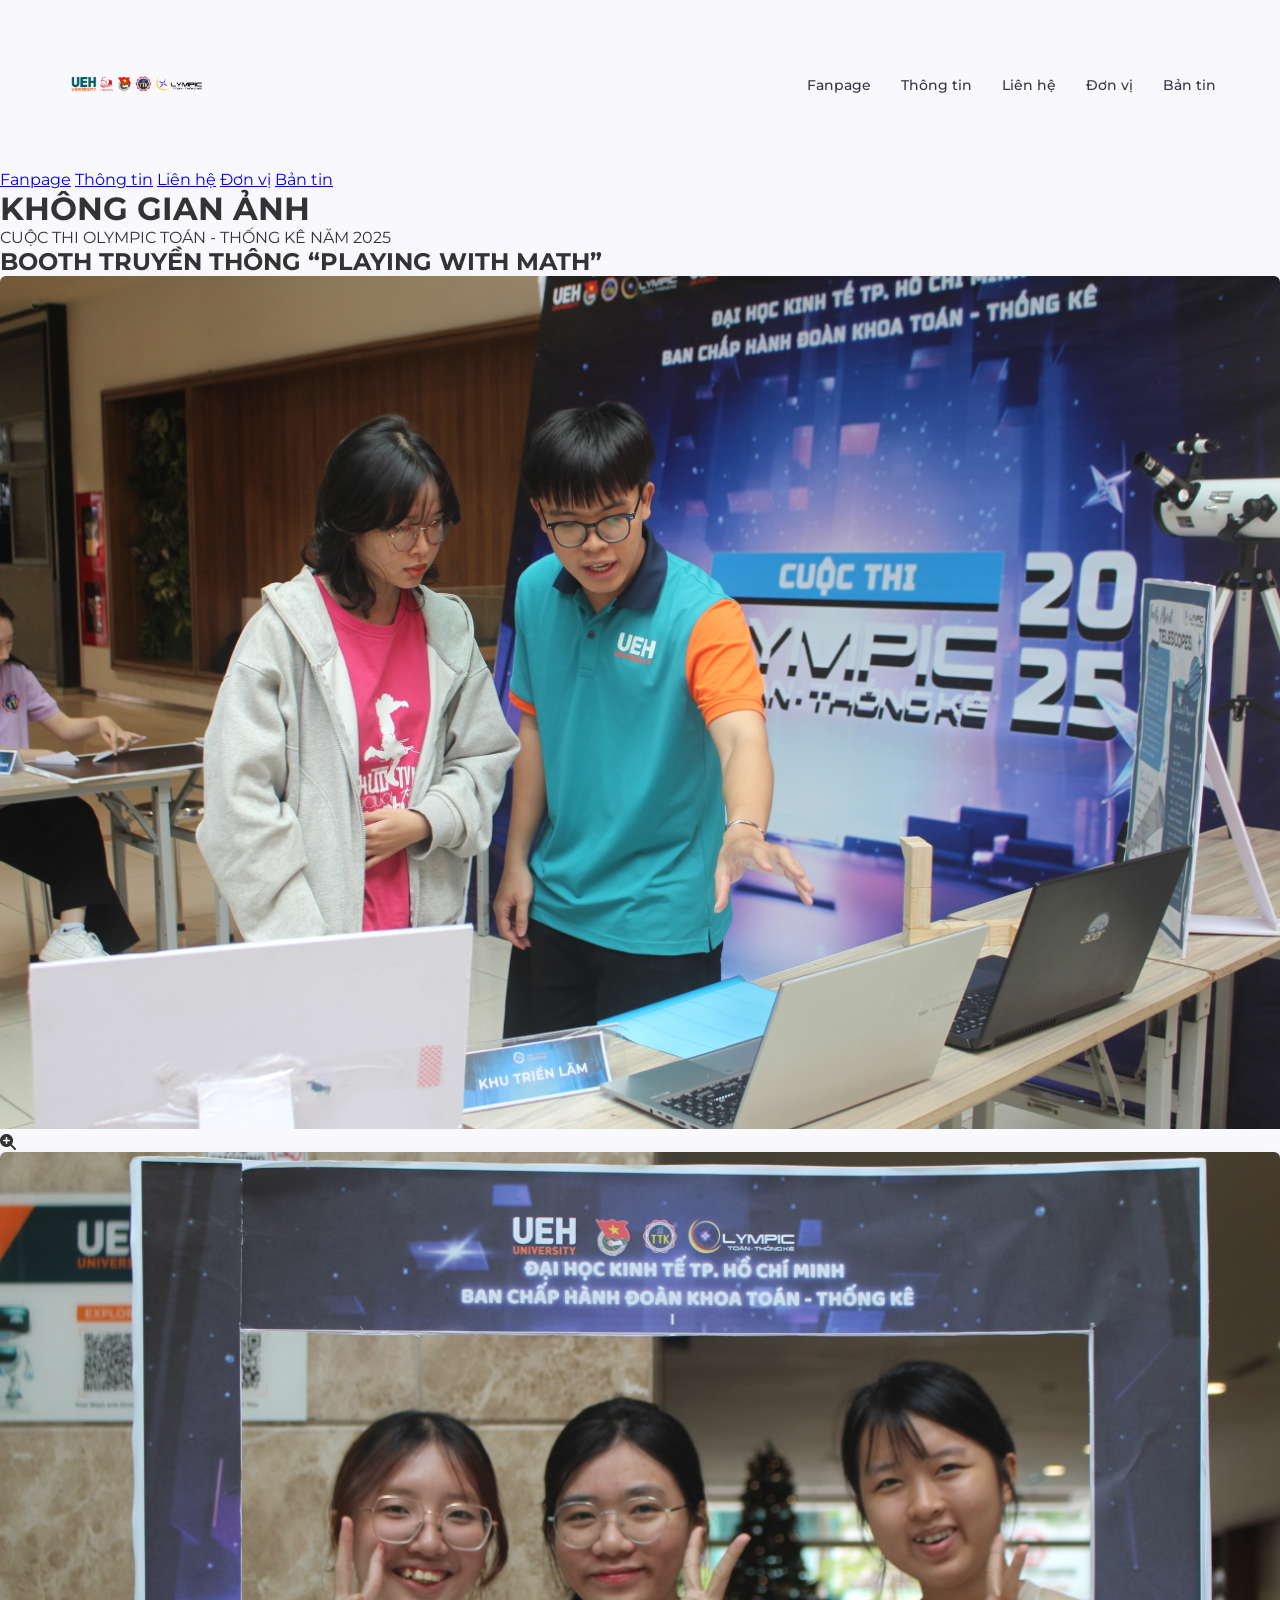
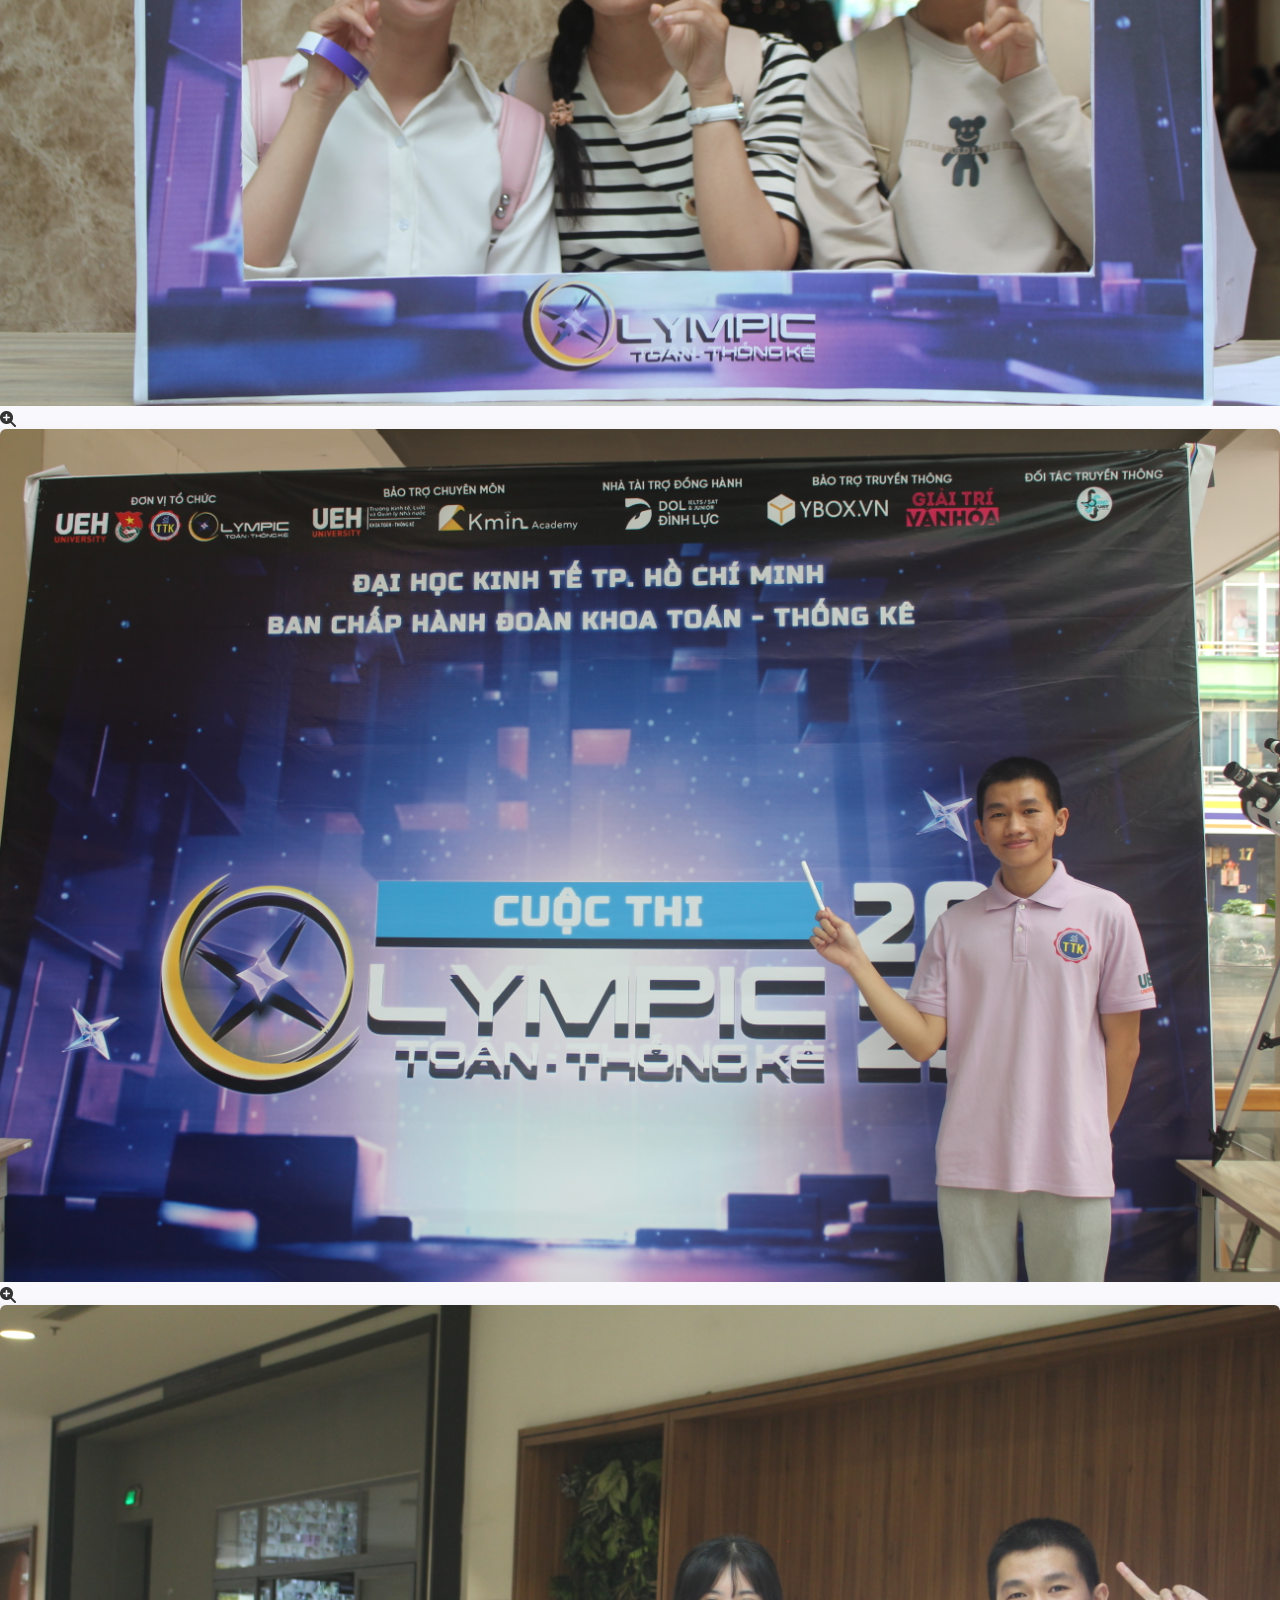
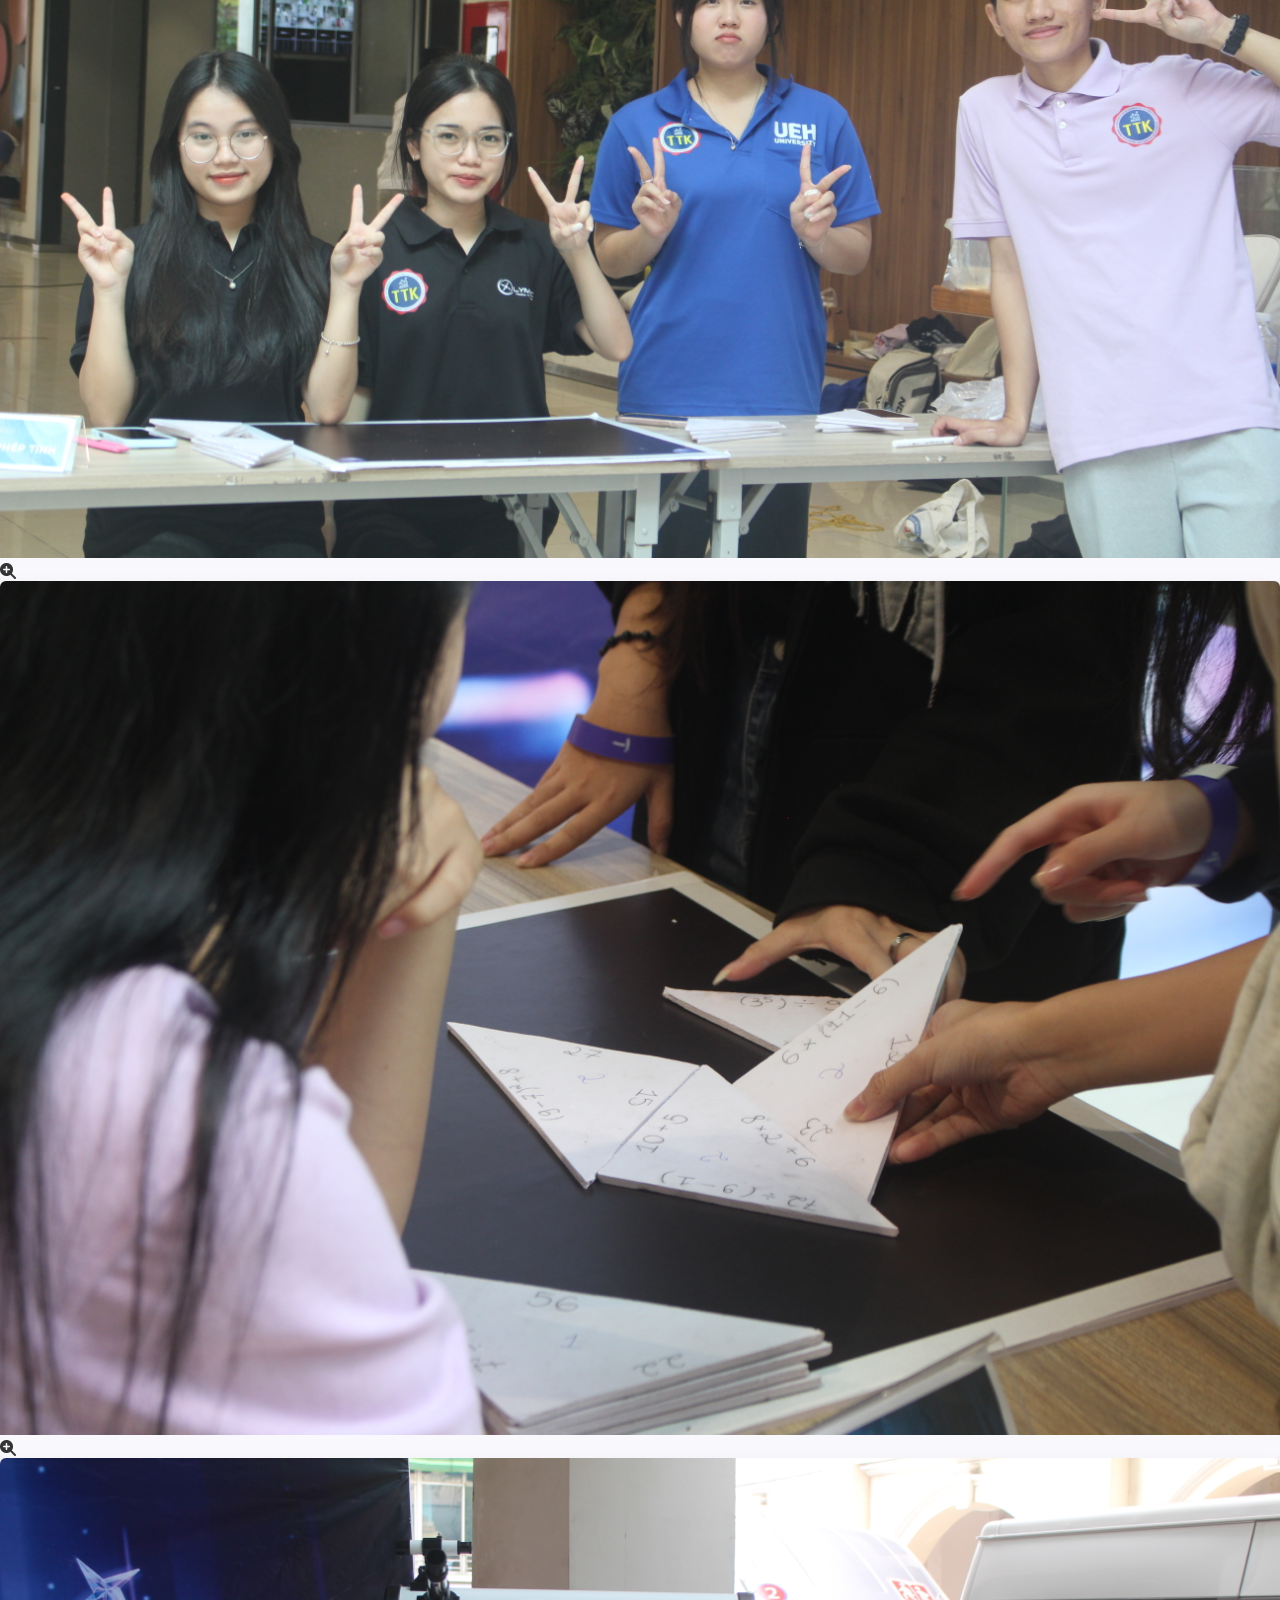
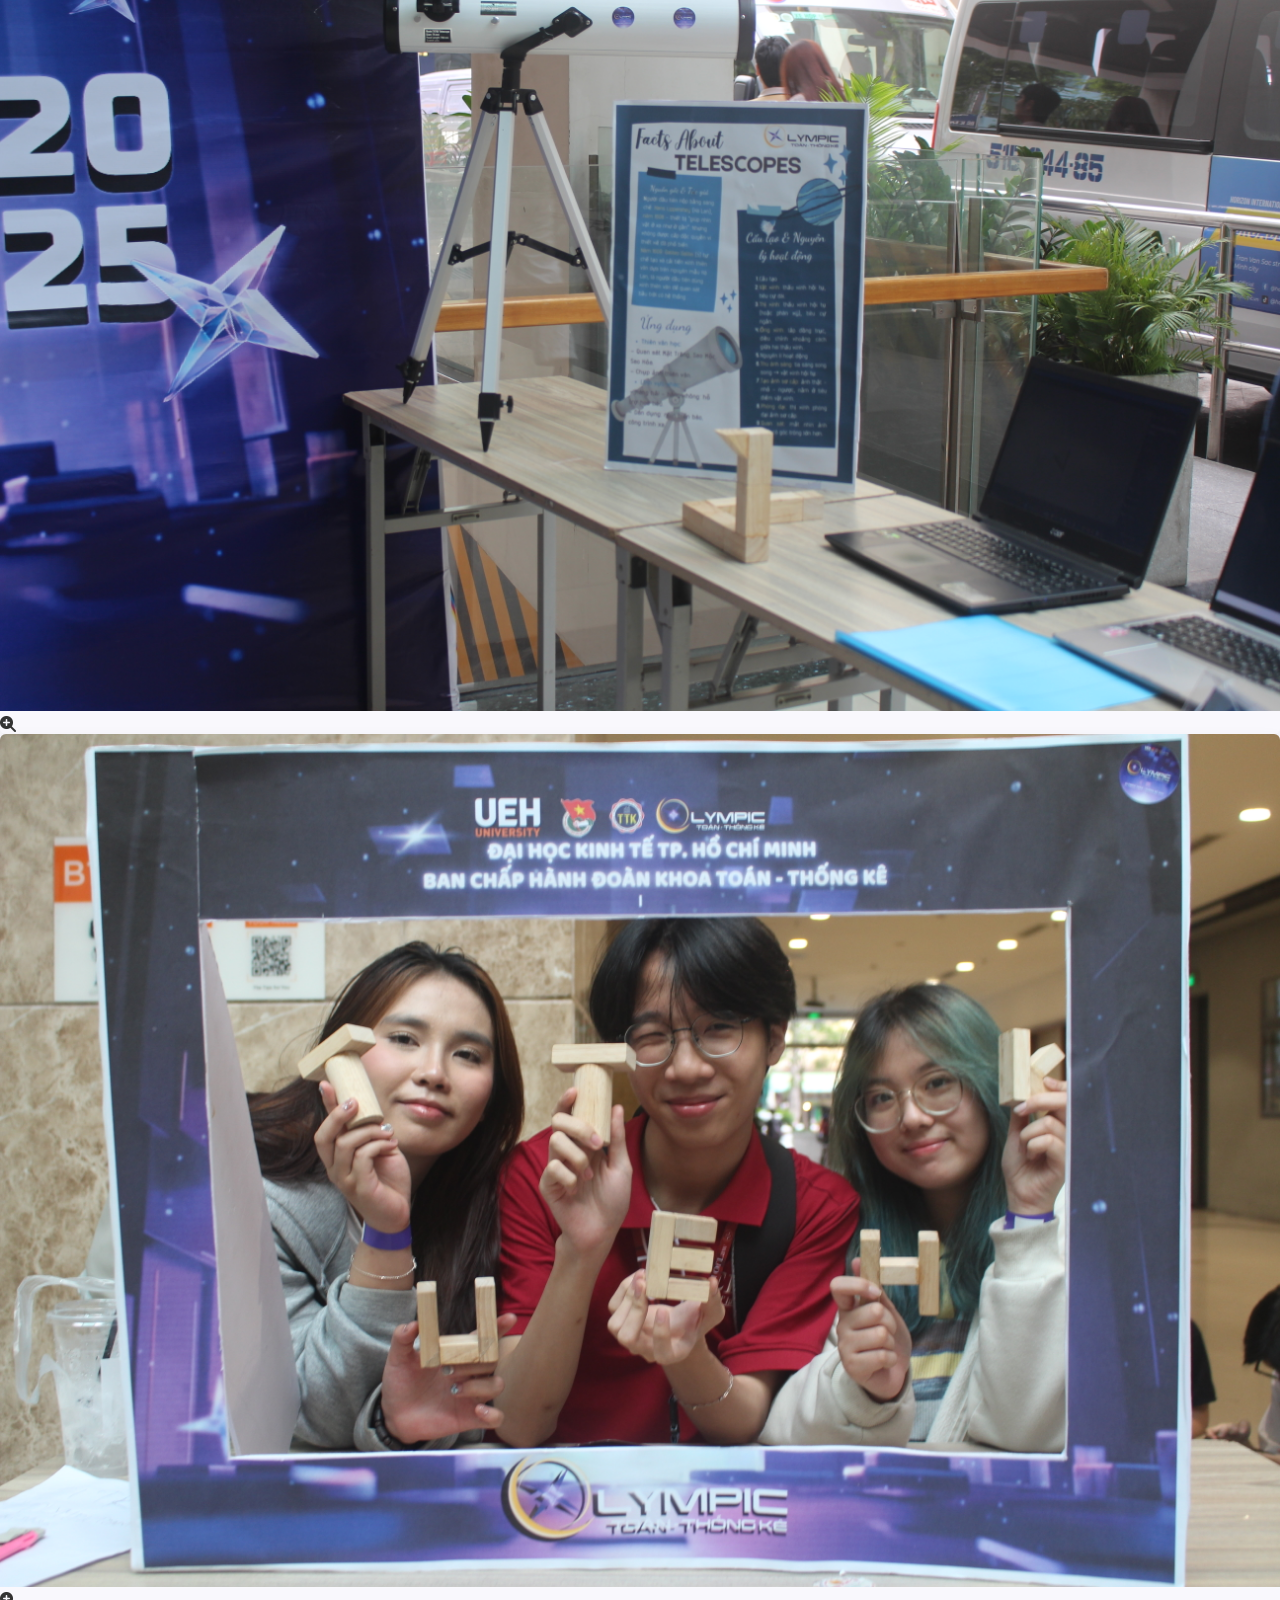
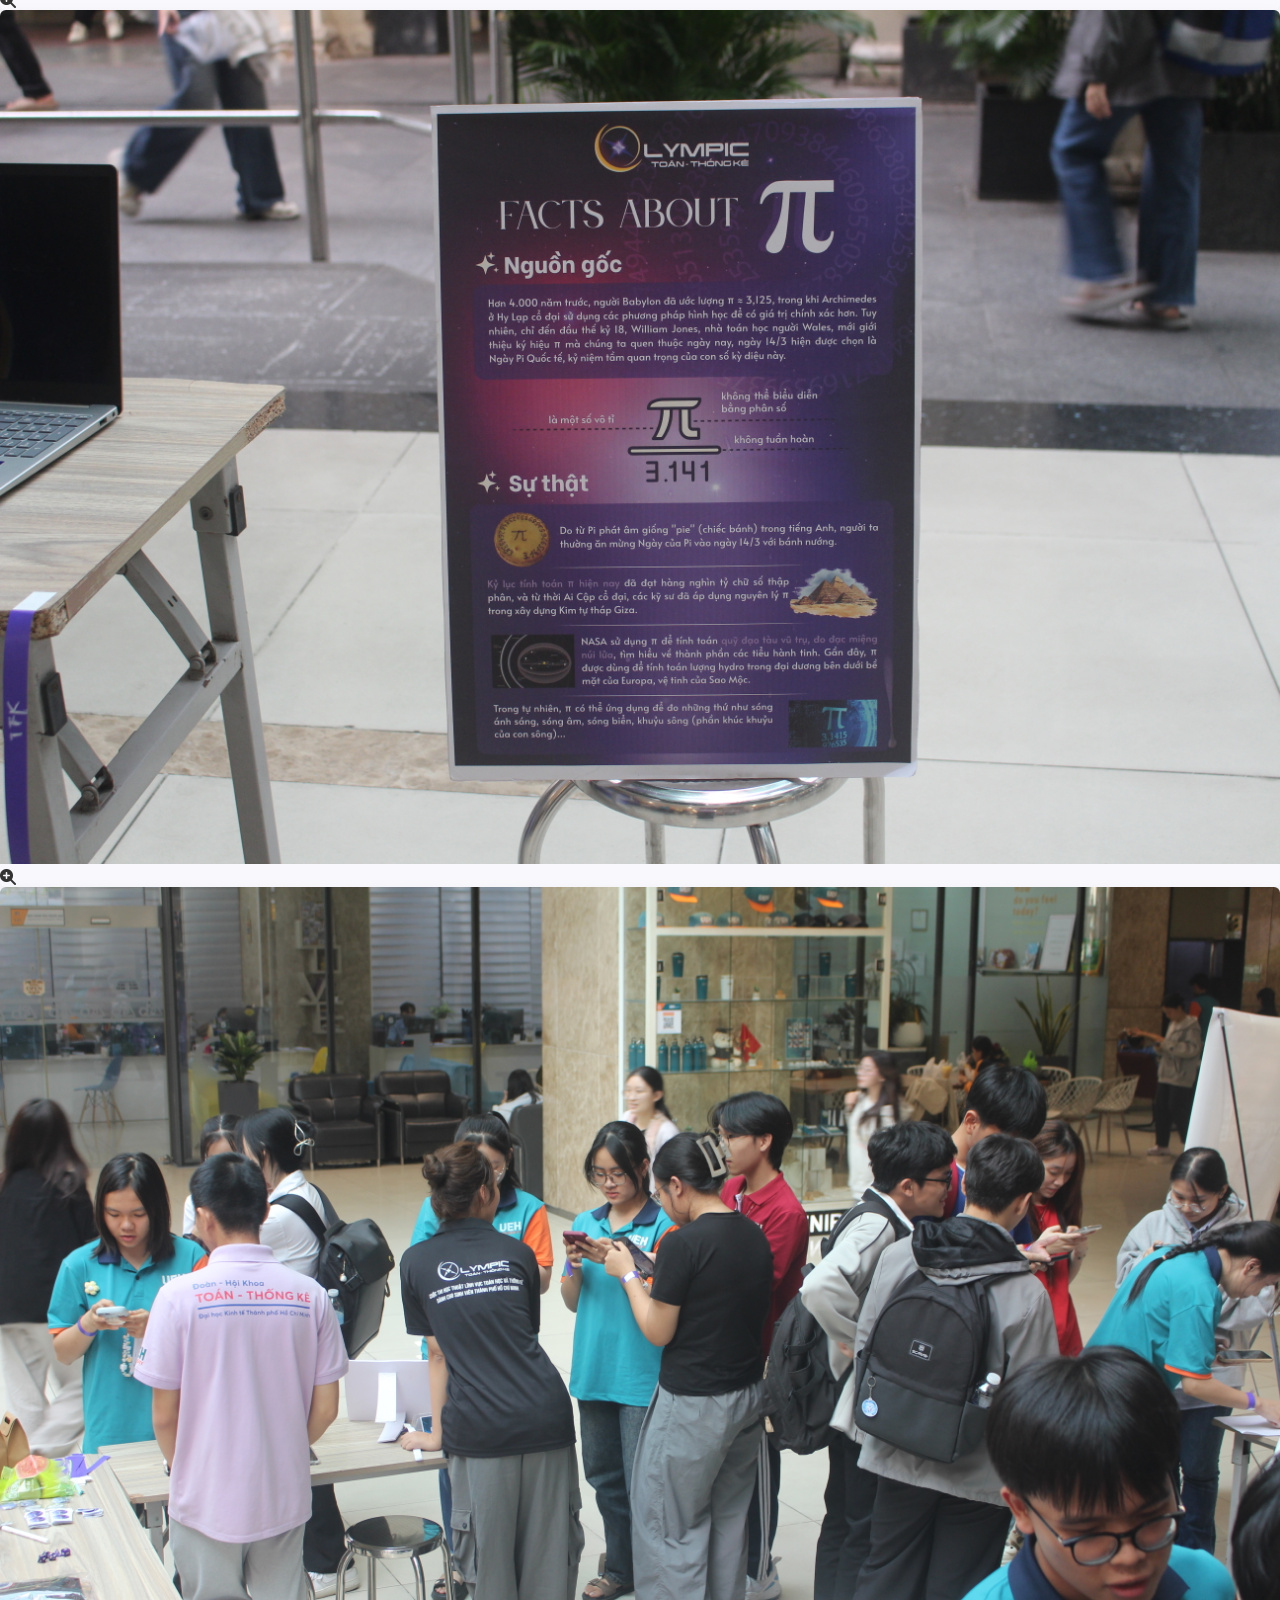
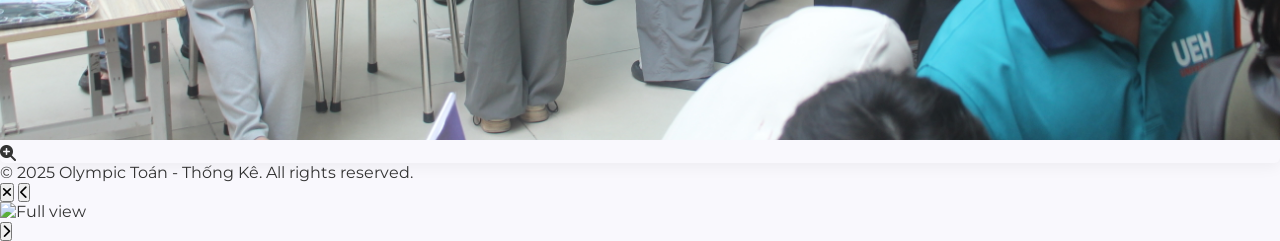
==== commit 468e204c: "Update bantin.html" ====
--- a/bantin.html
+++ b/bantin.html
@@ -205,7 +205,7 @@
 
             <!-- Image Item 9 -->
             <div class="gallery-card cursor-pointer group relative bg-gray-200 aspect-[4/3]" onclick="openLightbox(8)">
-                <img src="https://images.unsplash.com/photo-1523050854058-8df90110c9f1?auto=format&fit=crop&w=800&q=80" 
+                <img src="IMG_2272.JPG" 
                      alt="Students registering at Olympic desk" 
                      class="gallery-img w-full h-full object-cover">
                 <div class="absolute inset-0 bg-purple-900 bg-opacity-0 group-hover:bg-opacity-20 transition-all duration-300 flex items-center justify-center">
@@ -257,7 +257,7 @@
             { src: "IMG_2119.JPG", caption: "Trực tiếp thử sức với trò chơi xếp hình không gian" },
             { src: "IMG_2295.JPG", caption: "Không khí đông vui tại khu vực check-in" },
             { src: "IMG_2310.JPG", caption: "Ban tổ chức hướng dẫn luật chơi cho các bạn sinh viên" },
-            { src: "https://images.unsplash.com/photo-1523050854058-8df90110c9f1?auto=format&fit=crop&w=1200&q=80", caption: "Các thí sinh đăng ký tham gia cuộc thi" }
+            { src: "IMG_2272.JPG", caption: "Các thí sinh đăng ký tham gia cuộc thi" }
         ];
 
         let currentIndex = 0;
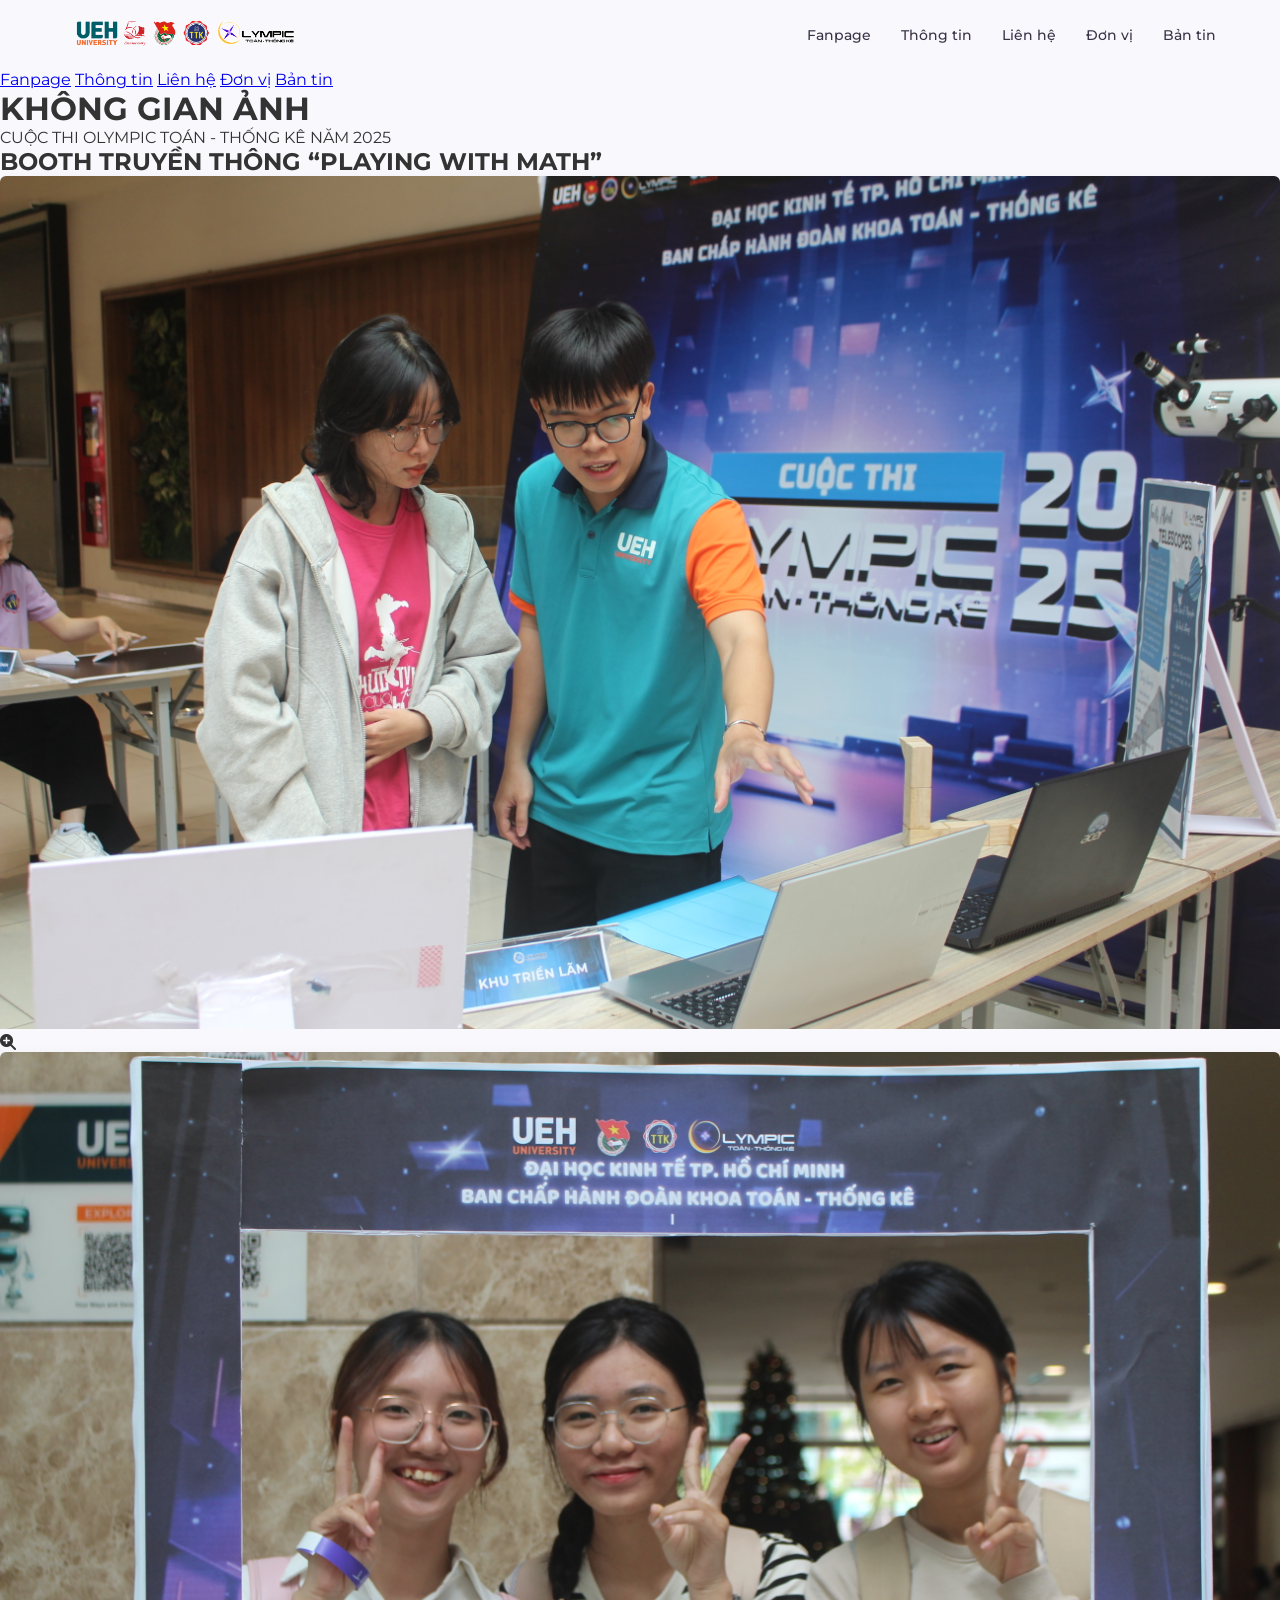
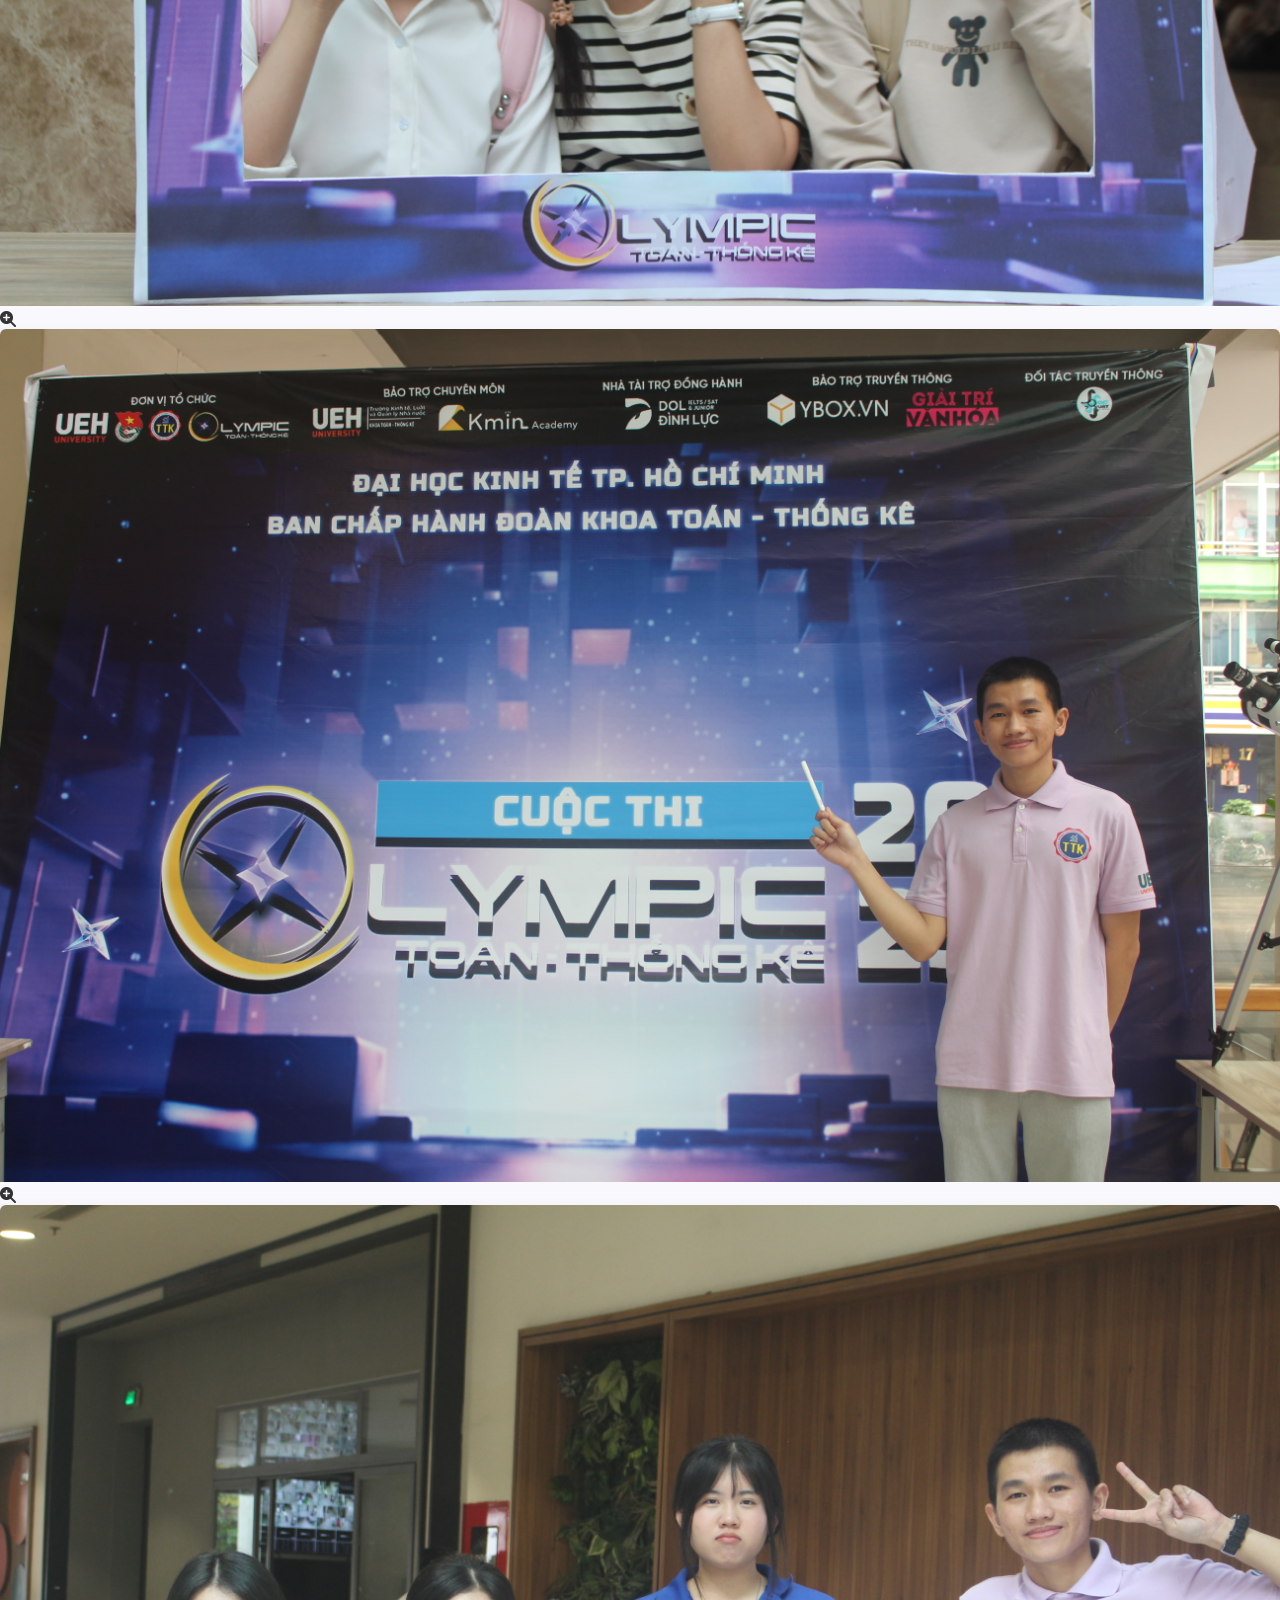
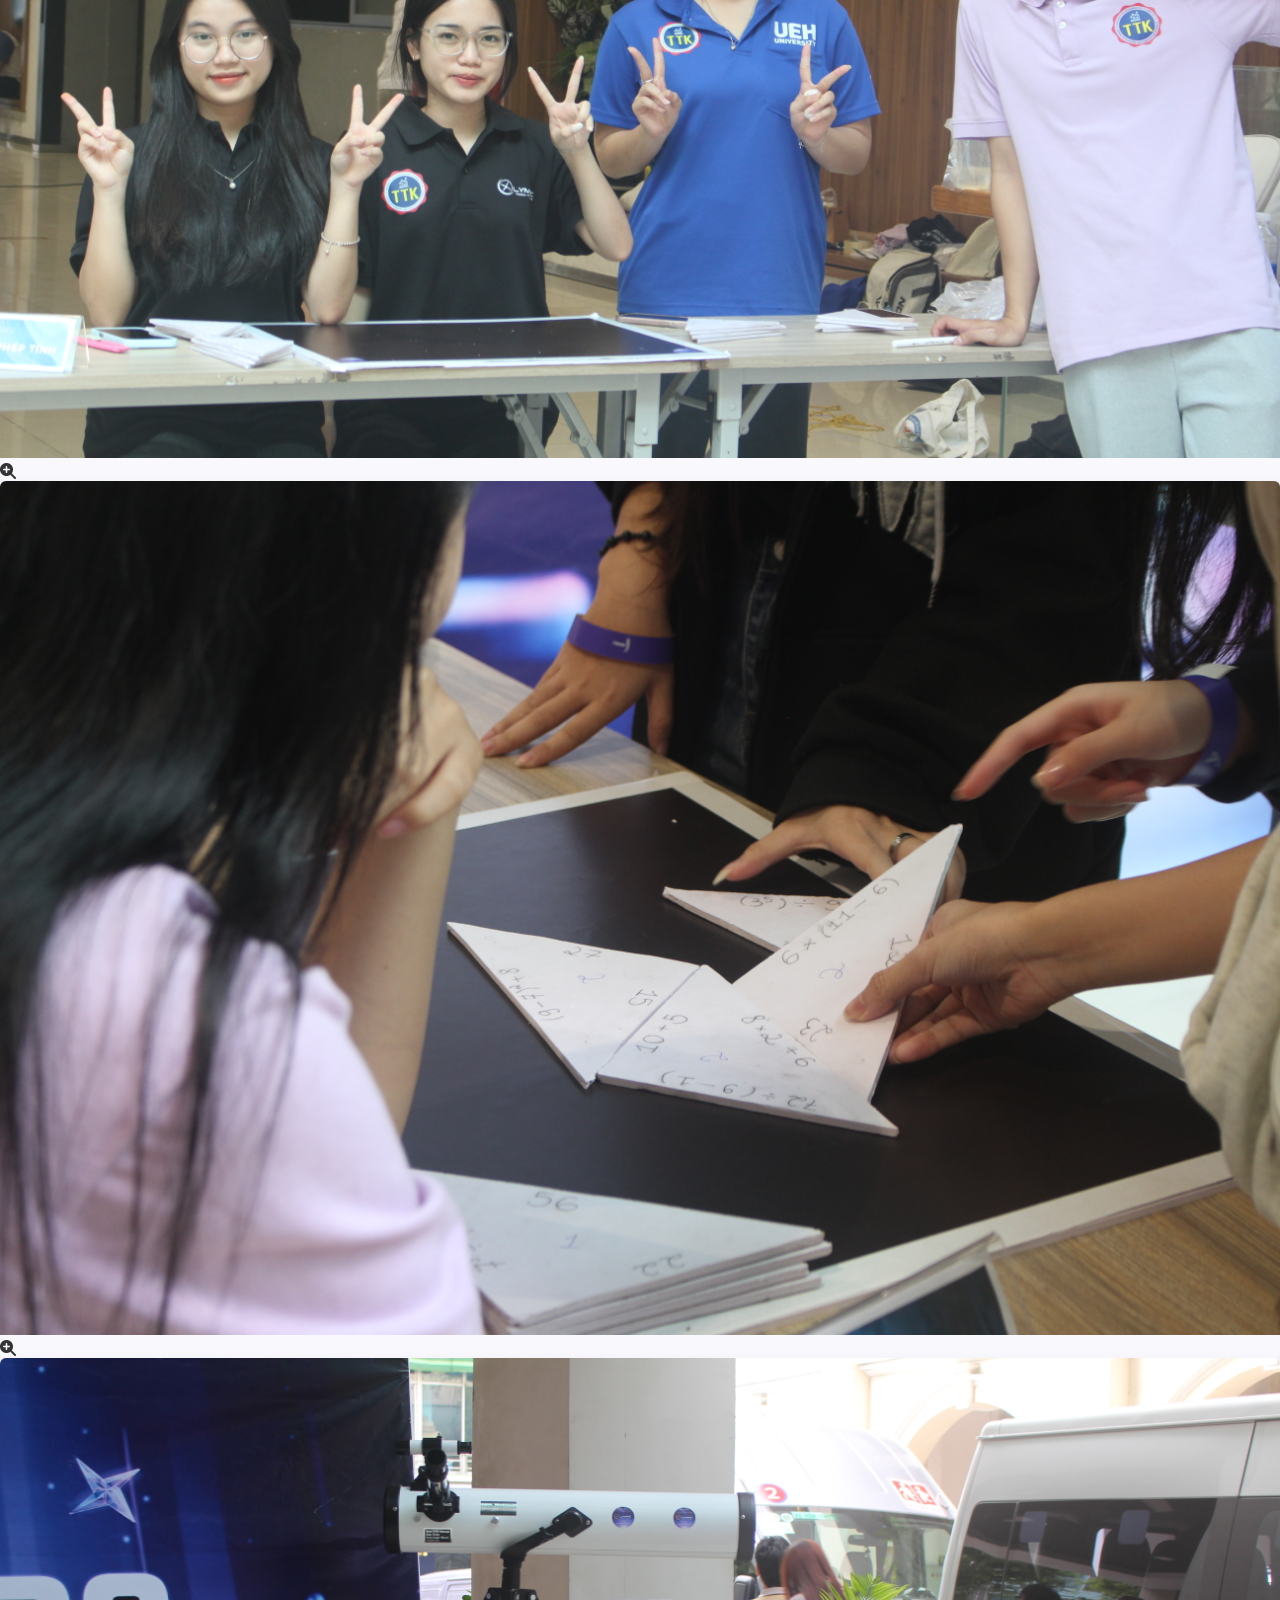
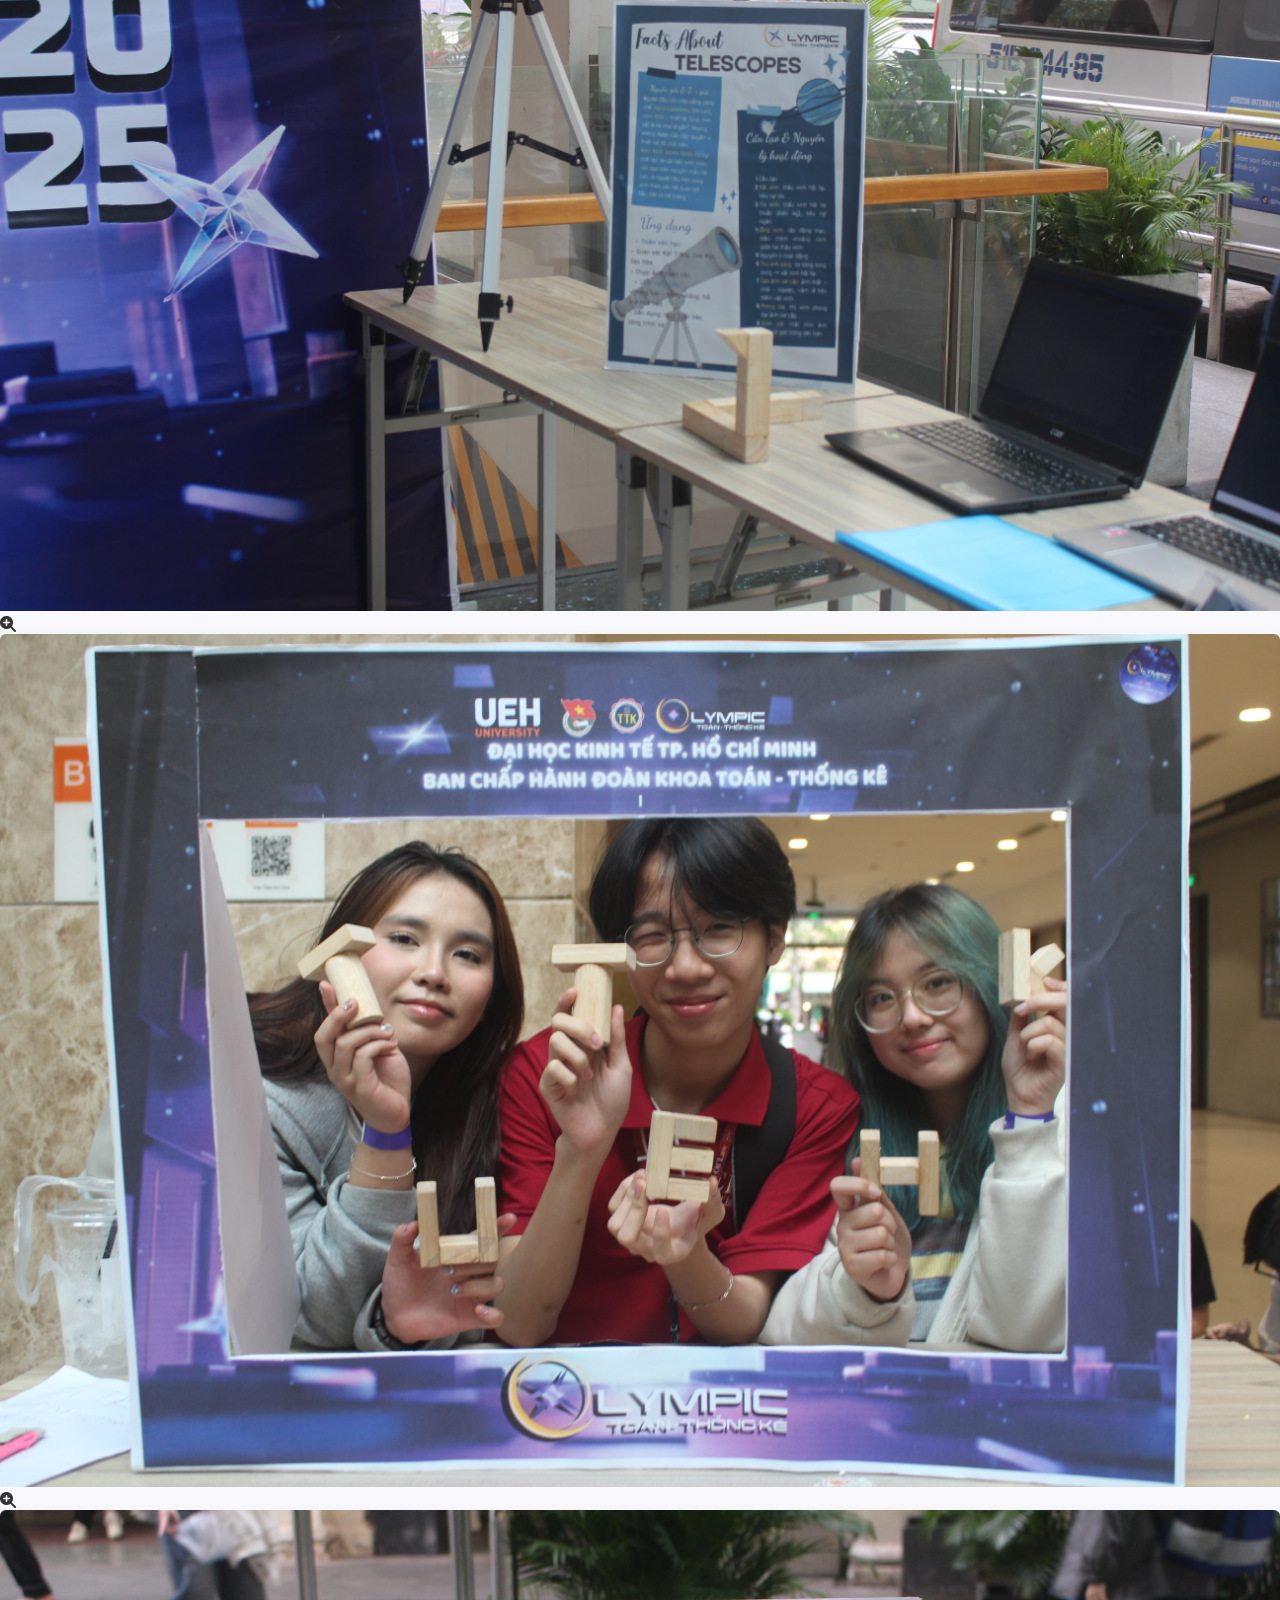
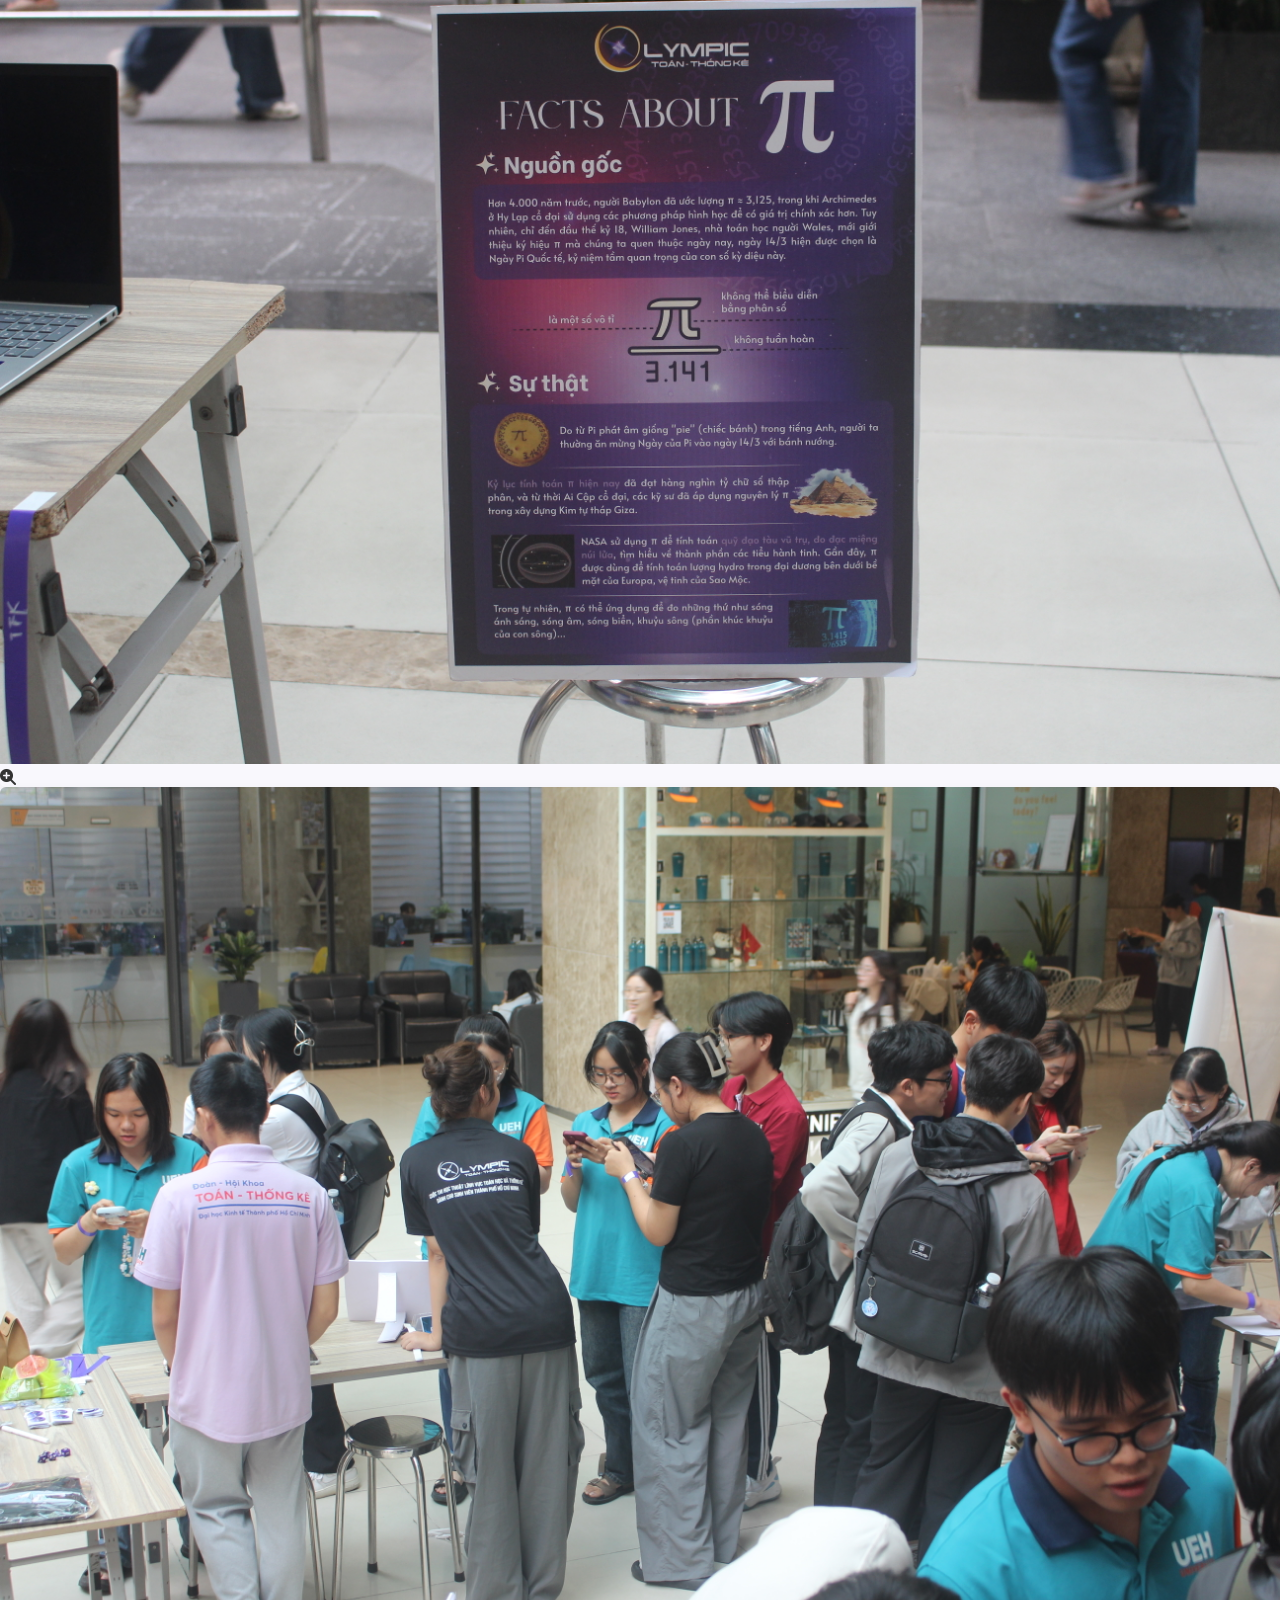
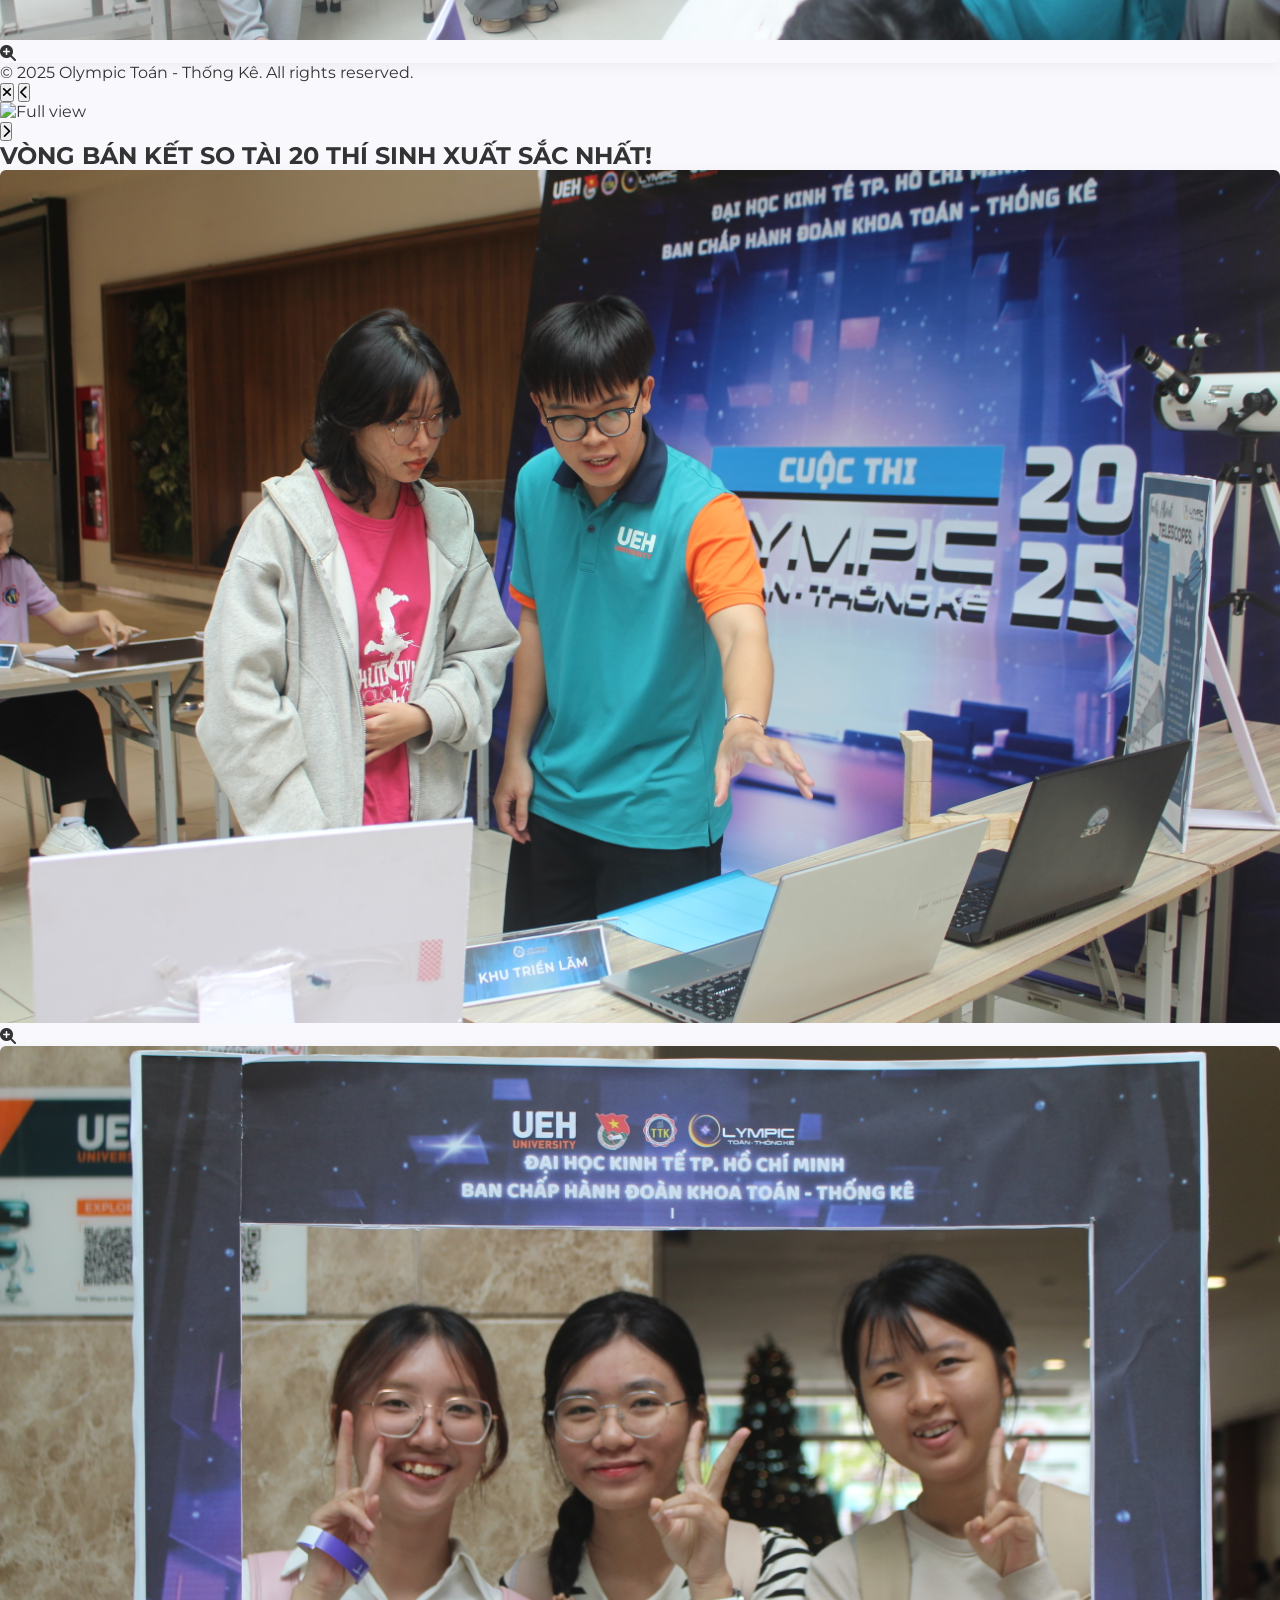
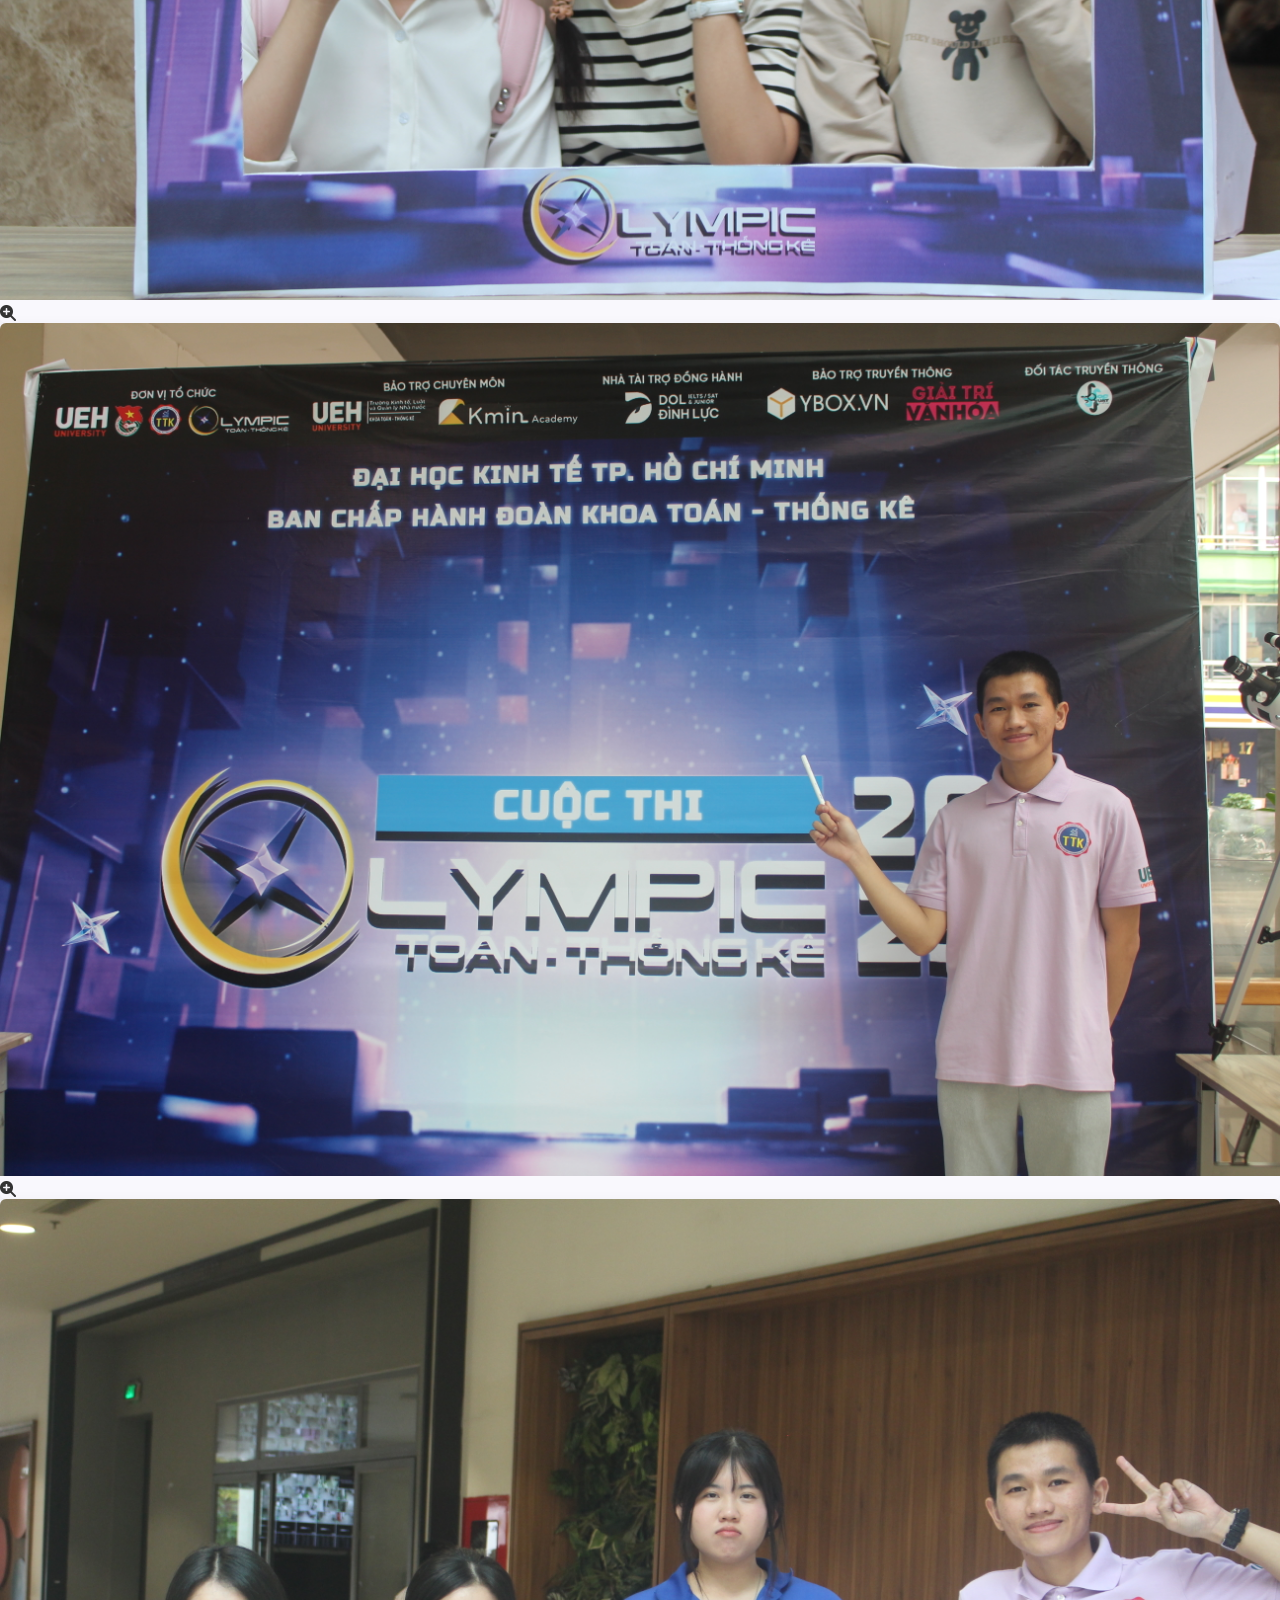
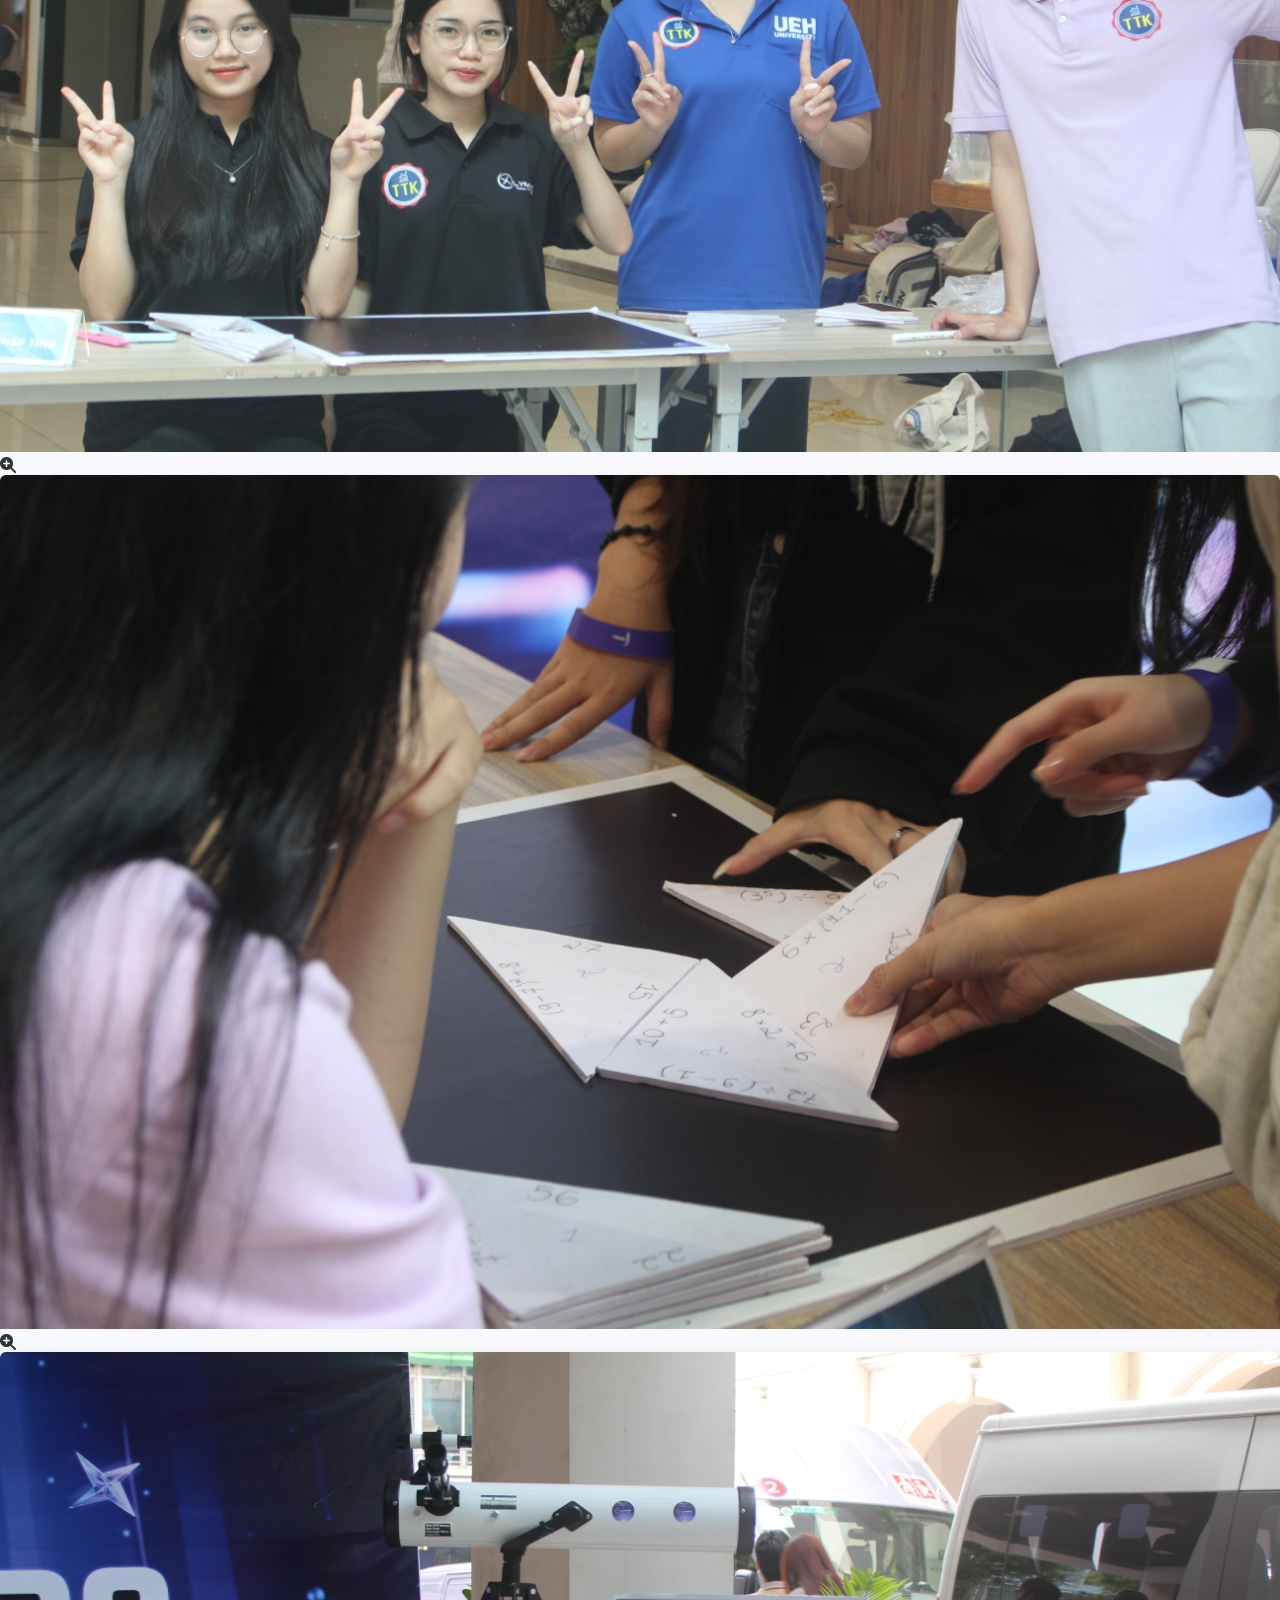
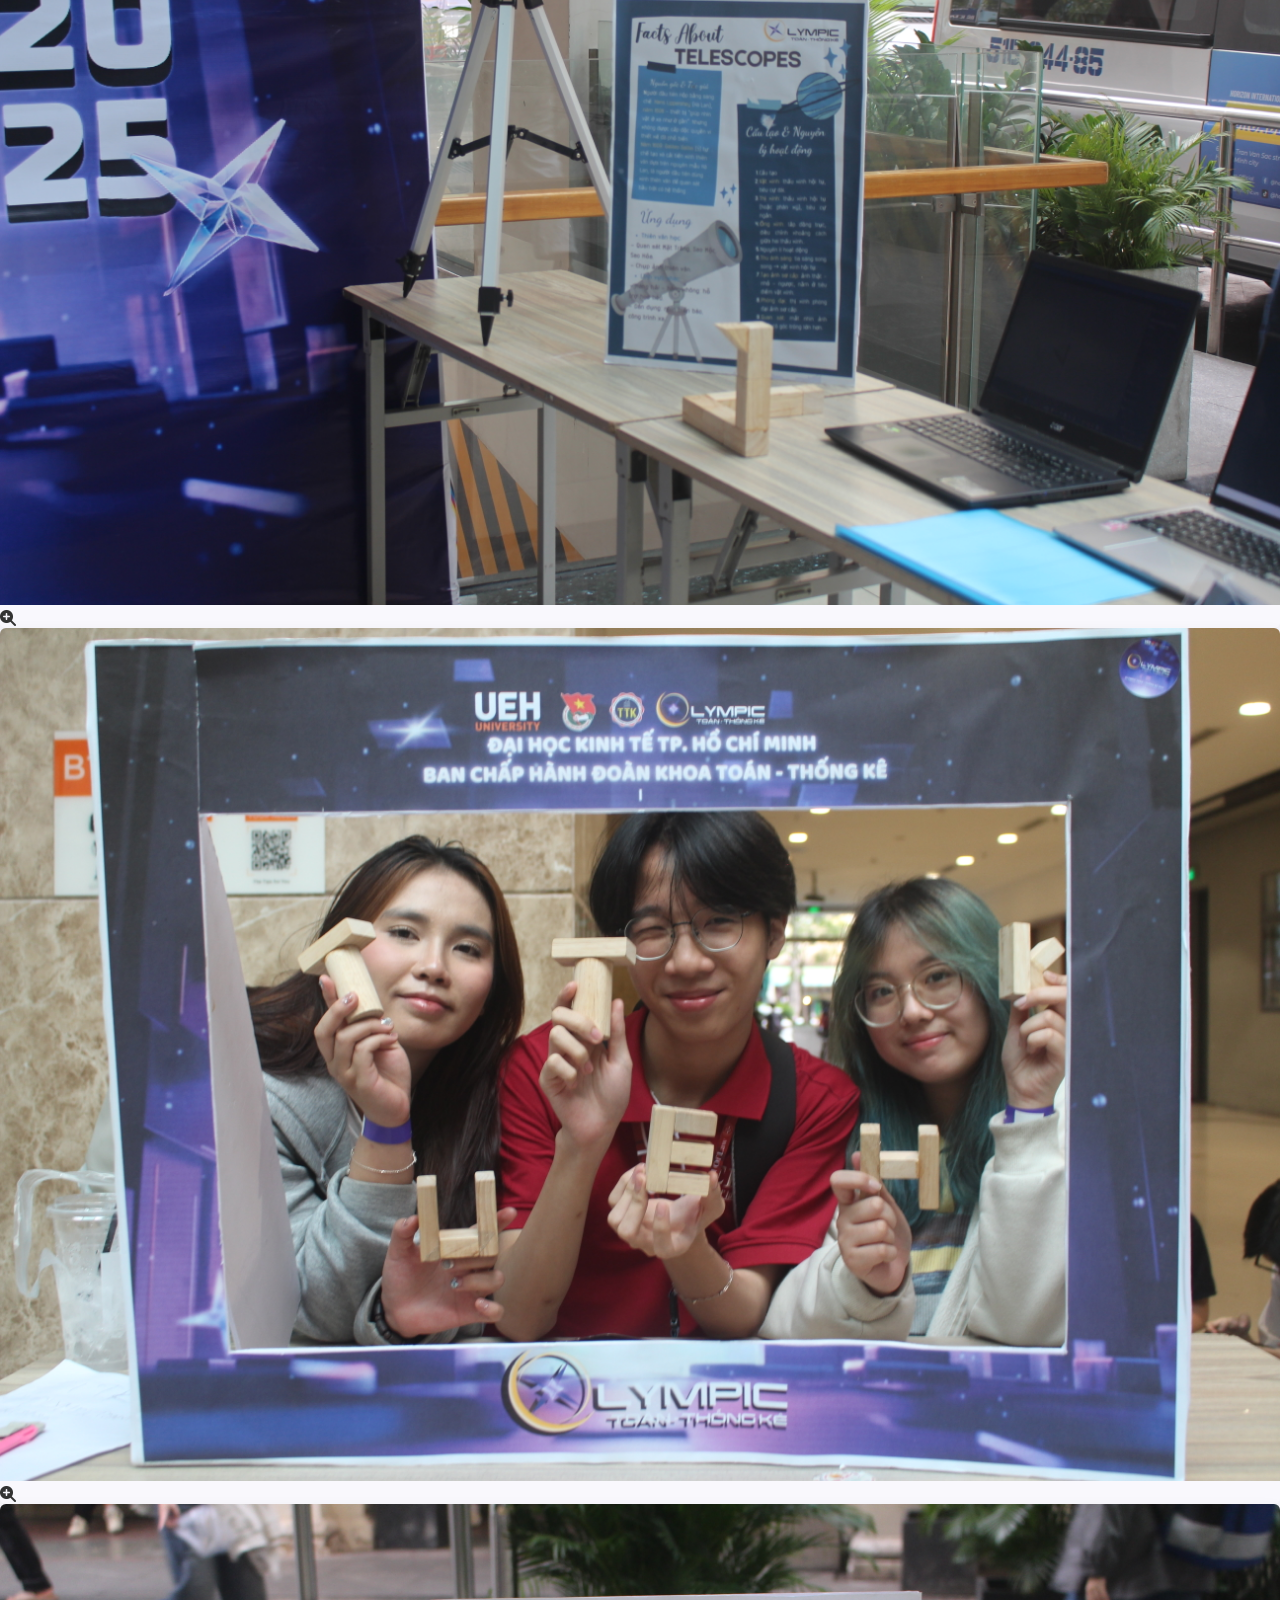
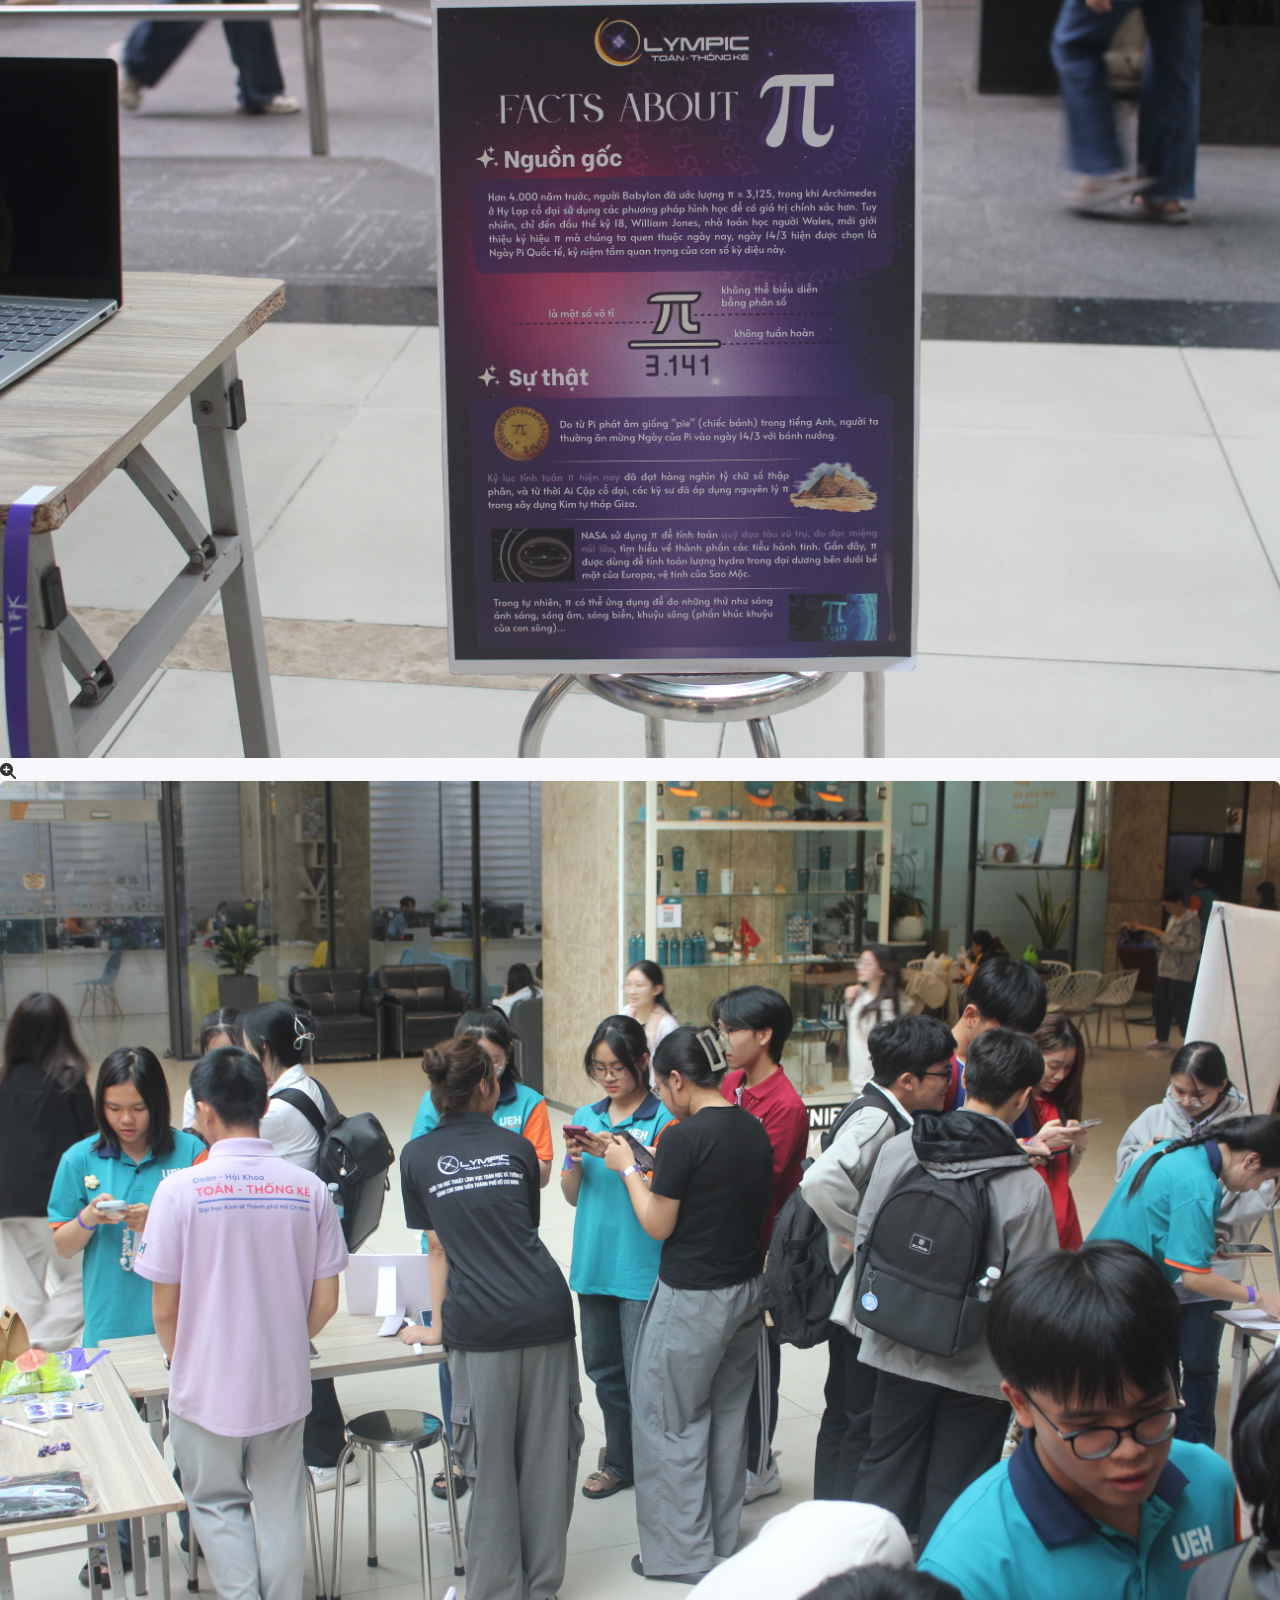
==== commit 5f37e834: "Update bantin.html" ====
--- a/bantin.html
+++ b/bantin.html
@@ -331,4 +331,222 @@
         });
     </script>
 </body>
+         <!-- -----------------------VÒNG BÁN KẾT-->
+        <div class="w-full bg-[#E8E1F8] py-4 px-6 rounded-md mb-8 text-center shadow-sm">
+            <h2 class="text-base md:text-xl font-bold text-gray-800 tracking-wide uppercase">
+                VÒNG BÁN KẾT SO TÀI 20 THÍ SINH XUẤT SẮC NHẤT!
+            </h2>
+        </div>
+
+        <!-- Gallery Grid (3x3 Layout) -->
+        <div class="grid grid-cols-1 sm:grid-cols-2 md:grid-cols-3 gap-5 md:gap-6">
+            
+            <!-- Image Item 1 -->
+            <div class="gallery-card cursor-pointer group relative bg-gray-200 aspect-[4/3]" onclick="openLightbox(0)">
+                <img src="IMG_2110.JPG" 
+                     alt="Booth laptop and information board" 
+                     class="gallery-img w-full h-full object-cover">
+                <div class="absolute inset-0 bg-purple-900 bg-opacity-0 group-hover:bg-opacity-20 transition-all duration-300 flex items-center justify-center">
+                    <i class="fa-solid fa-magnifying-glass-plus text-white text-2xl opacity-0 group-hover:opacity-100 transition-opacity duration-300"></i>
+                </div>
+            </div>
+
+            <!-- Image Item 2 -->
+            <div class="gallery-card cursor-pointer group relative bg-gray-200 aspect-[4/3]" onclick="openLightbox(1)">
+                <img src="IMG_2163.JPG" 
+                     alt="Olympic Math banner and booth setup" 
+                     class="gallery-img w-full h-full object-cover">
+                <div class="absolute inset-0 bg-purple-900 bg-opacity-0 group-hover:bg-opacity-20 transition-all duration-300 flex items-center justify-center">
+                    <i class="fa-solid fa-magnifying-glass-plus text-white text-2xl opacity-0 group-hover:opacity-100 transition-opacity duration-300"></i>
+                </div>
+            </div>
+
+            <!-- Image Item 3 -->
+            <div class="gallery-card cursor-pointer group relative bg-gray-200 aspect-[4/3]" onclick="openLightbox(2)">
+                <img src="IMG_2218.JPG" 
+                     alt="Wooden blocks with TTK letters" 
+                     class="gallery-img w-full h-full object-cover">
+                <div class="absolute inset-0 bg-purple-900 bg-opacity-0 group-hover:bg-opacity-20 transition-all duration-300 flex items-center justify-center">
+                    <i class="fa-solid fa-magnifying-glass-plus text-white text-2xl opacity-0 group-hover:opacity-100 transition-opacity duration-300"></i>
+                </div>
+            </div>
+
+            <!-- Image Item 4 -->
+            <div class="gallery-card cursor-pointer group relative bg-gray-200 aspect-[4/3]" onclick="openLightbox(3)">
+                <img src="IMG_2248.JPG" 
+                     alt="Math game props and souvenirs on table" 
+                     class="gallery-img w-full h-full object-cover">
+                <div class="absolute inset-0 bg-purple-900 bg-opacity-0 group-hover:bg-opacity-20 transition-all duration-300 flex items-center justify-center">
+                    <i class="fa-solid fa-magnifying-glass-plus text-white text-2xl opacity-0 group-hover:opacity-100 transition-opacity duration-300"></i>
+                </div>
+            </div>
+
+            <!-- Image Item 5 -->
+            <div class="gallery-card cursor-pointer group relative bg-gray-200 aspect-[4/3]" onclick="openLightbox(4)">
+                <img src="IMG_2103.JPG" 
+                     alt="Students interacting at the event booth" 
+                     class="gallery-img w-full h-full object-cover">
+                <div class="absolute inset-0 bg-purple-900 bg-opacity-0 group-hover:bg-opacity-20 transition-all duration-300 flex items-center justify-center">
+                    <i class="fa-solid fa-magnifying-glass-plus text-white text-2xl opacity-0 group-hover:opacity-100 transition-opacity duration-300"></i>
+                </div>
+            </div>
+
+            <!-- Image Item 6 -->
+            <div class="gallery-card cursor-pointer group relative bg-gray-200 aspect-[4/3]" onclick="openLightbox(5)">
+                <img src="IMG_2119.JPG" 
+                     alt="Students solving paper geometric puzzles" 
+                     class="gallery-img w-full h-full object-cover">
+                <div class="absolute inset-0 bg-purple-900 bg-opacity-0 group-hover:bg-opacity-20 transition-all duration-300 flex items-center justify-center">
+                    <i class="fa-solid fa-magnifying-glass-plus text-white text-2xl opacity-0 group-hover:opacity-100 transition-opacity duration-300"></i>
+                </div>
+            </div>
+
+            <!-- Image Item 7 -->
+            <div class="gallery-card cursor-pointer group relative bg-gray-200 aspect-[4/3]" onclick="openLightbox(6)">
+                <img src="IMG_2295.JPG" 
+                     alt="Participants engaging at check-in counter" 
+                     class="gallery-img w-full h-full object-cover">
+                <div class="absolute inset-0 bg-purple-900 bg-opacity-0 group-hover:bg-opacity-20 transition-all duration-300 flex items-center justify-center">
+                    <i class="fa-solid fa-magnifying-glass-plus text-white text-2xl opacity-0 group-hover:opacity-100 transition-opacity duration-300"></i>
+                </div>
+            </div>
+
+            <!-- Image Item 8 -->
+            <div class="gallery-card cursor-pointer group relative bg-gray-200 aspect-[4/3]" onclick="openLightbox(7)">
+                <img src="IMG_2310.JPG" 
+                     alt="Group of students receiving instructions" 
+                     class="gallery-img w-full h-full object-cover">
+                <div class="absolute inset-0 bg-purple-900 bg-opacity-0 group-hover:bg-opacity-20 transition-all duration-300 flex items-center justify-center">
+                    <i class="fa-solid fa-magnifying-glass-plus text-white text-2xl opacity-0 group-hover:opacity-100 transition-opacity duration-300"></i>
+                </div>
+            </div>
+
+            <!-- Image Item 9 -->
+            <div class="gallery-card cursor-pointer group relative bg-gray-200 aspect-[4/3]" onclick="openLightbox(8)">
+                <img src="IMG_2272.JPG" 
+                     alt="Students registering at Olympic desk" 
+                     class="gallery-img w-full h-full object-cover">
+                <div class="absolute inset-0 bg-purple-900 bg-opacity-0 group-hover:bg-opacity-20 transition-all duration-300 flex items-center justify-center">
+                    <i class="fa-solid fa-magnifying-glass-plus text-white text-2xl opacity-0 group-hover:opacity-100 transition-opacity duration-300"></i>
+                </div>
+            </div>
+
+        </div>
+    </main>
+
+    <!-- Footer -->
+    <footer class="w-full bg-white border-t border-purple-100 py-6 text-center text-xs text-gray-500 mt-12">
+        <p>© 2025 Olympic Toán - Thống Kê. All rights reserved.</p>
+    </footer>
+
+    <!-- Interactive Modal / Lightbox -->
+    <div id="lightbox" class="fixed inset-0 bg-black/90 z-50 hidden flex items-center justify-center p-4 backdrop-blur-sm transition-opacity duration-300 opacity-0">
+        <!-- Close Button -->
+        <button onclick="closeLightbox()" class="absolute top-5 right-5 text-white hover:text-purple-400 text-3xl focus:outline-none p-2 z-10 transition-colors">
+            <i class="fa-solid fa-xmark"></i>
+        </button>
+
+        <!-- Previous Button -->
+        <button onclick="prevImage()" class="absolute left-4 top-1/2 -translate-y-1/2 text-white/70 hover:text-white text-3xl bg-black/40 hover:bg-black/70 p-3 rounded-full transition-all">
+            <i class="fa-solid fa-chevron-left"></i>
+        </button>
+
+        <!-- Modal Content Container -->
+        <div class="max-w-4xl max-h-[85vh] flex flex-col items-center justify-center">
+            <img id="lightbox-img" src="" alt="Full view" class="max-w-full max-h-[75vh] object-contain rounded-lg shadow-2xl">
+            <p id="lightbox-caption" class="text-white text-center mt-4 text-sm font-medium tracking-wide"></p>
+        </div>
+
+        <!-- Next Button -->
+        <button onclick="nextImage()" class="absolute right-4 top-1/2 -translate-y-1/2 text-white/70 hover:text-white text-3xl bg-black/40 hover:bg-black/70 p-3 rounded-full transition-all">
+            <i class="fa-solid fa-chevron-right"></i>
+        </button>
+    </div>
+
+    <!-- Scripts for Interactivity -->
+    <script>
+        // Gallery Images Data
+        const galleryItems = [
+            { src: "IMG_2110.JPG", caption: "Góc trưng bày laptop & tài liệu truyền thông" },
+            { src: "IMG_2163.JPG", caption: "Booth truyền thông Olympic Toán - Thống Kê 2025" },
+            { src: "IMG_2218.JPG", caption: "Mô hình gỗ ghép chữ TTK độc đáo" },
+            { src: "IMG_2248.JPG", caption: "Quà tặng và các thử thách toán học hấp dẫn" },
+            { src: "IMG_2103.JPG", caption: "Sinh viên hào hứng tham gia trải nghiệm tại booth" },
+            { src: "IMG_2119.JPG", caption: "Trực tiếp thử sức với trò chơi xếp hình không gian" },
+            { src: "IMG_2295.JPG", caption: "Không khí đông vui tại khu vực check-in" },
+            { src: "IMG_2310.JPG", caption: "Ban tổ chức hướng dẫn luật chơi cho các bạn sinh viên" },
+            { src: "IMG_2272.JPG", caption: "Các thí sinh đăng ký tham gia cuộc thi" }
+        ];
+
+        let currentIndex = 0;
+
+        // Mobile Menu Toggle
+        const menuBtn = document.getElementById('menu-btn');
+        const mobileMenu = document.getElementById('mobile-menu');
+
+        menuBtn.addEventListener('click', () => {
+            mobileMenu.classList.toggle('hidden');
+        });
+
+        // Lightbox Functions
+        function openLightbox(index) {
+            currentIndex = index;
+            const lightbox = document.getElementById('lightbox');
+            const img = document.getElementById('lightbox-img');
+            const caption = document.getElementById('lightbox-caption');
+
+            img.src = galleryItems[currentIndex].src;
+            caption.textContent = galleryItems[currentIndex].caption;
+
+            lightbox.classList.remove('hidden');
+            setTimeout(() => {
+                lightbox.classList.remove('opacity-0');
+            }, 10);
+            document.body.style.overflow = 'hidden';
+        }
+
+        function closeLightbox() {
+            const lightbox = document.getElementById('lightbox');
+            lightbox.classList.add('opacity-0');
+            setTimeout(() => {
+                lightbox.classList.add('hidden');
+                document.body.style.overflow = 'auto';
+            }, 300);
+        }
+
+        function nextImage() {
+            currentIndex = (currentIndex + 1) % galleryItems.length;
+            updateLightboxContent();
+        }
+
+        function prevImage() {
+            currentIndex = (currentIndex - 1 + galleryItems.length) % galleryItems.length;
+            updateLightboxContent();
+        }
+
+        function updateLightboxContent() {
+            const img = document.getElementById('lightbox-img');
+            const caption = document.getElementById('lightbox-caption');
+            img.src = galleryItems[currentIndex].src;
+            caption.textContent = galleryItems[currentIndex].caption;
+        }
+
+        // Close on Escape & Arrow navigation
+        document.addEventListener('keydown', (e) => {
+            const lightbox = document.getElementById('lightbox');
+            if (!lightbox.classList.contains('hidden')) {
+                if (e.key === 'Escape') closeLightbox();
+                if (e.key === 'ArrowRight') nextImage();
+                if (e.key === 'ArrowLeft') prevImage();
+            }
+        });
+
+        // Close lightbox on clicking outside image
+        document.getElementById('lightbox').addEventListener('click', (e) => {
+            if (e.target.id === 'lightbox') {
+                closeLightbox();
+            }
+        });
+    </script>
+</body>
 </html>
--- a/style.css
+++ b/style.css
@@ -76,8 +76,8 @@
 }
 
 .logo-img {
-    width: 150px;
-    height: 150px;
+    width: auto;
+    height: 50px;
     object-fit: contain;
 }
 
